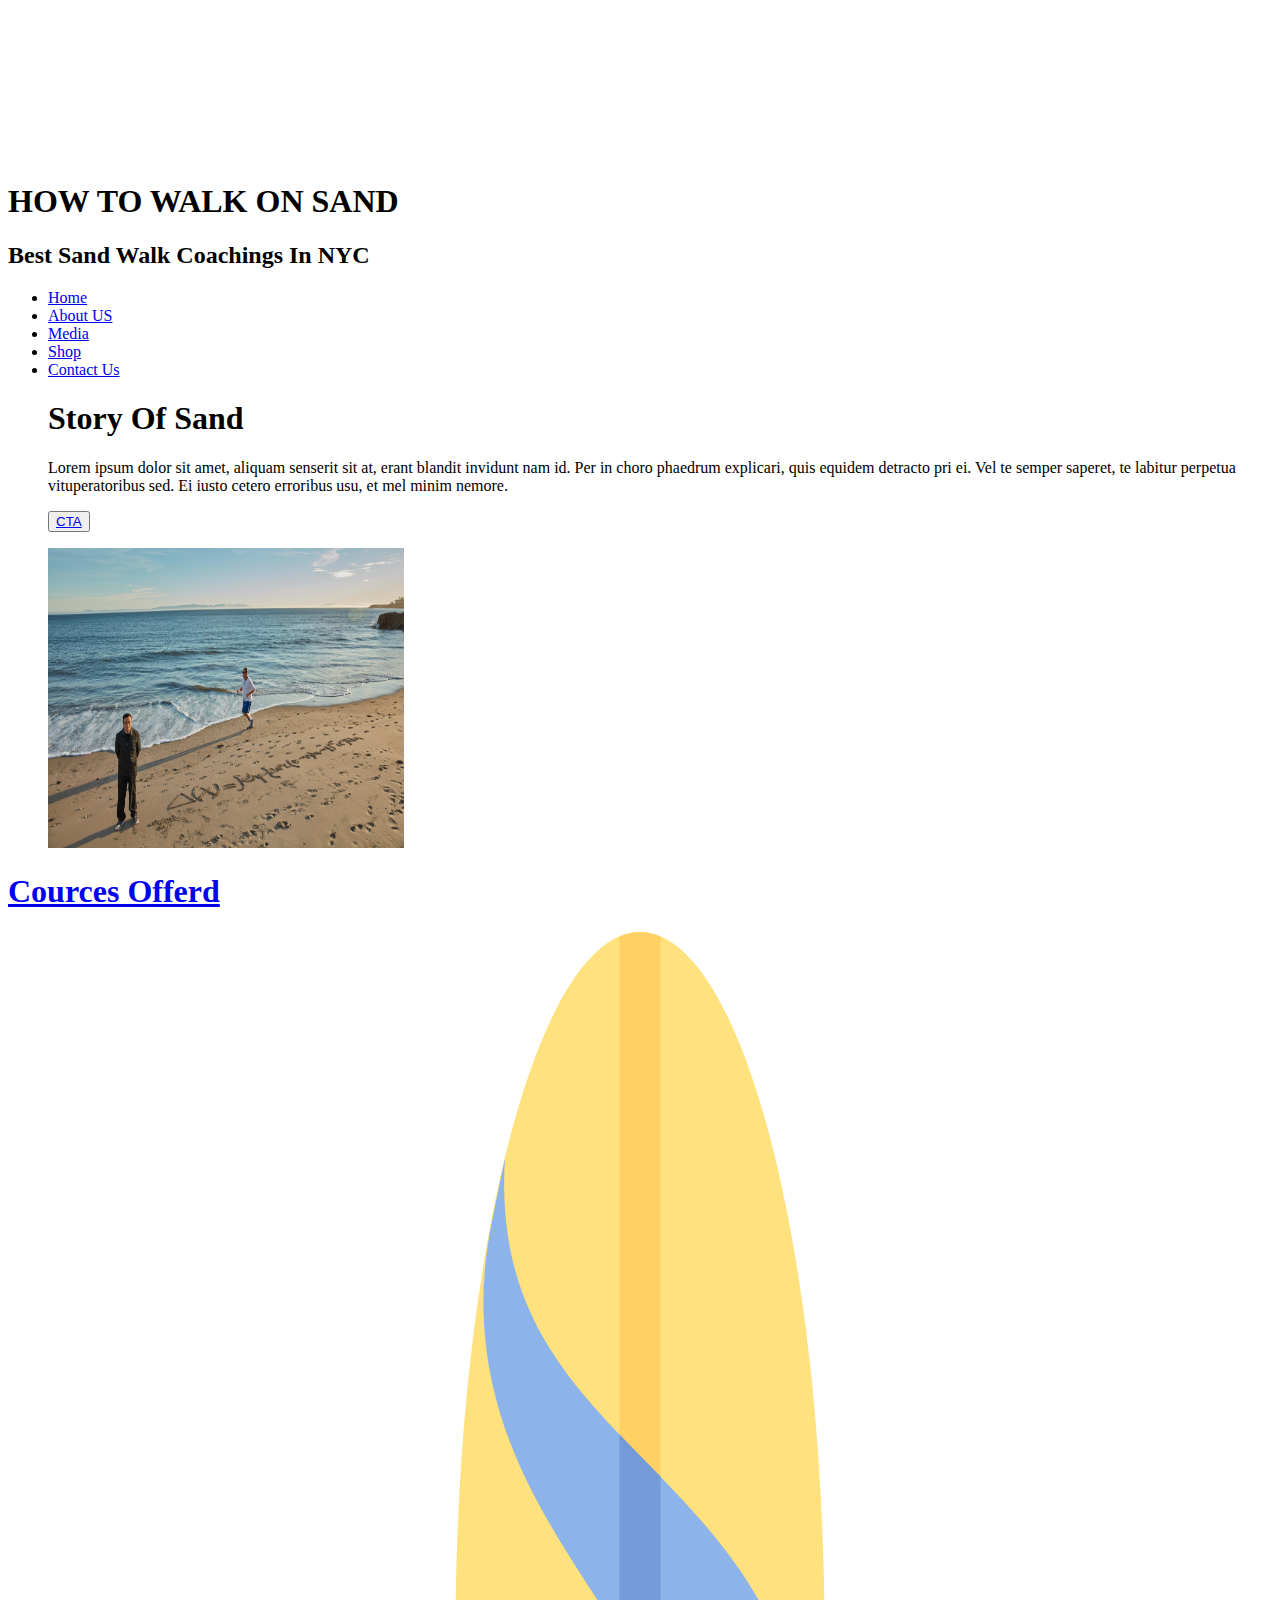
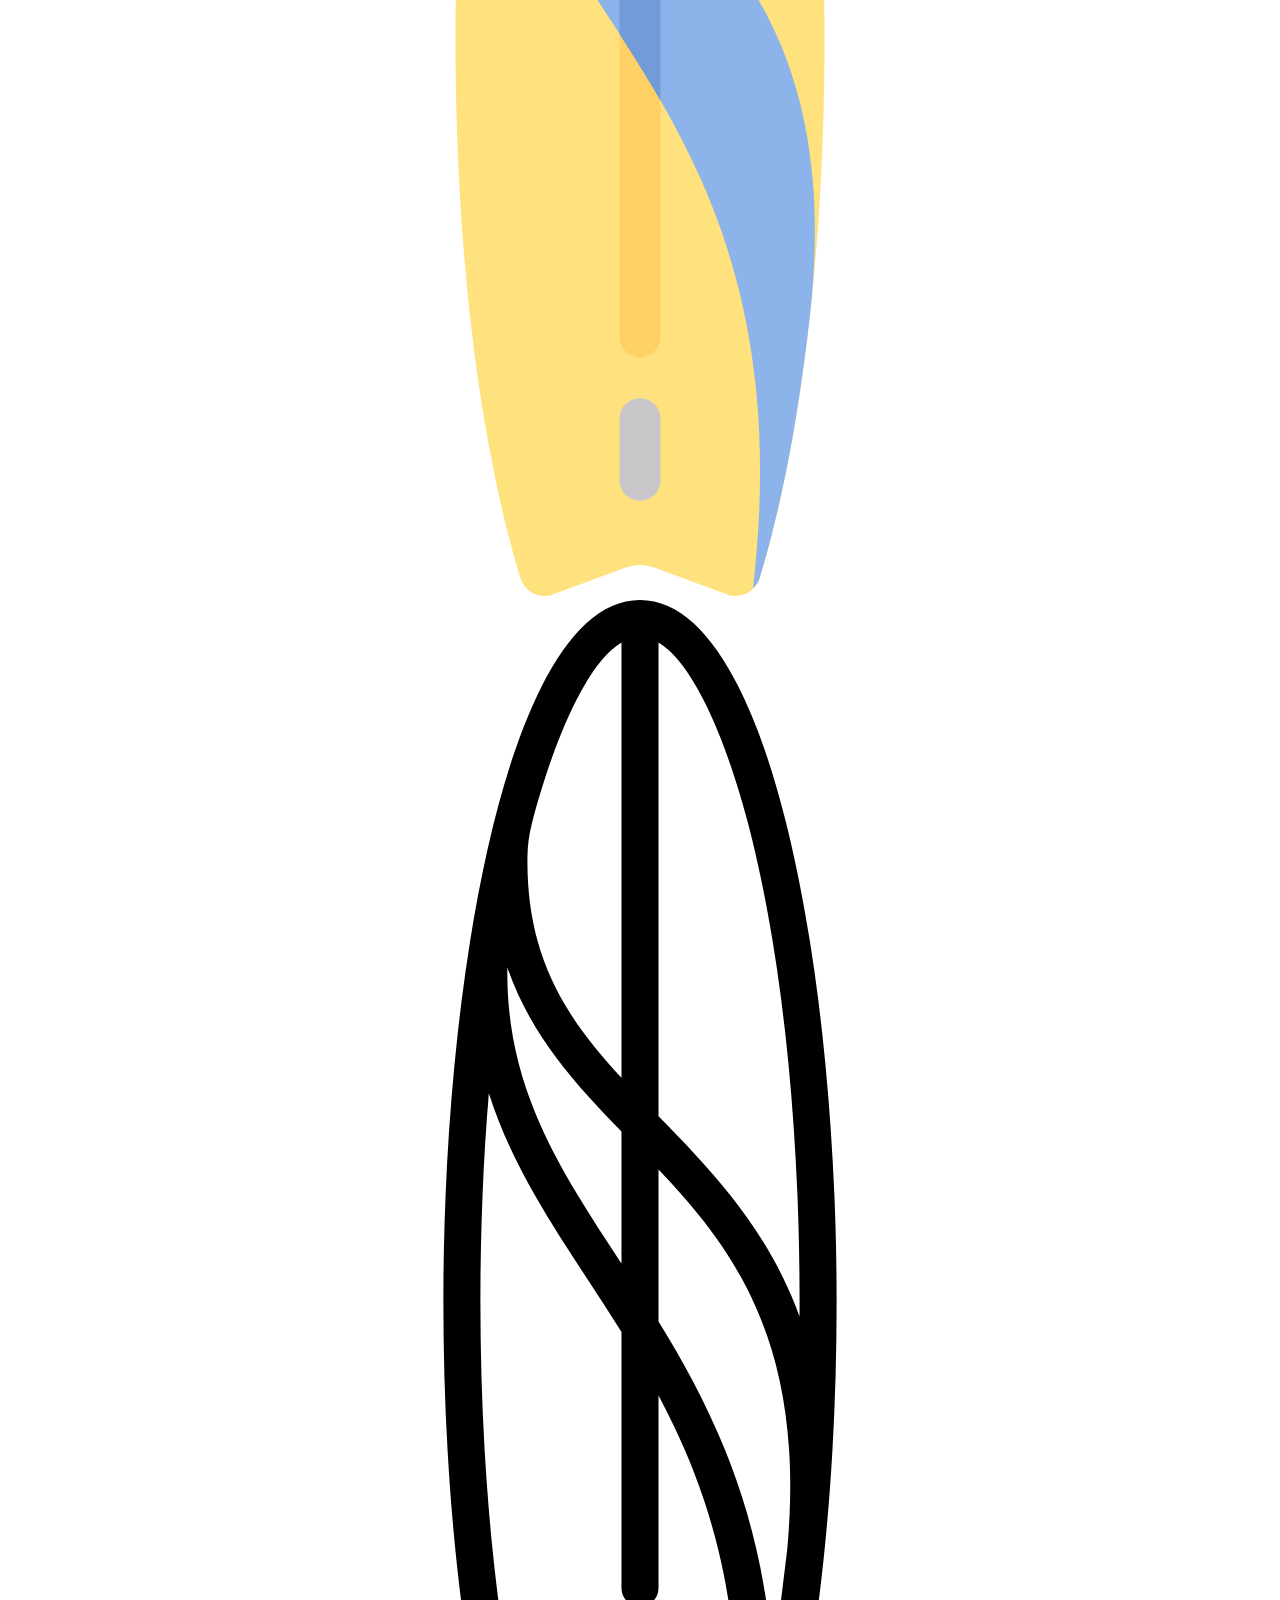
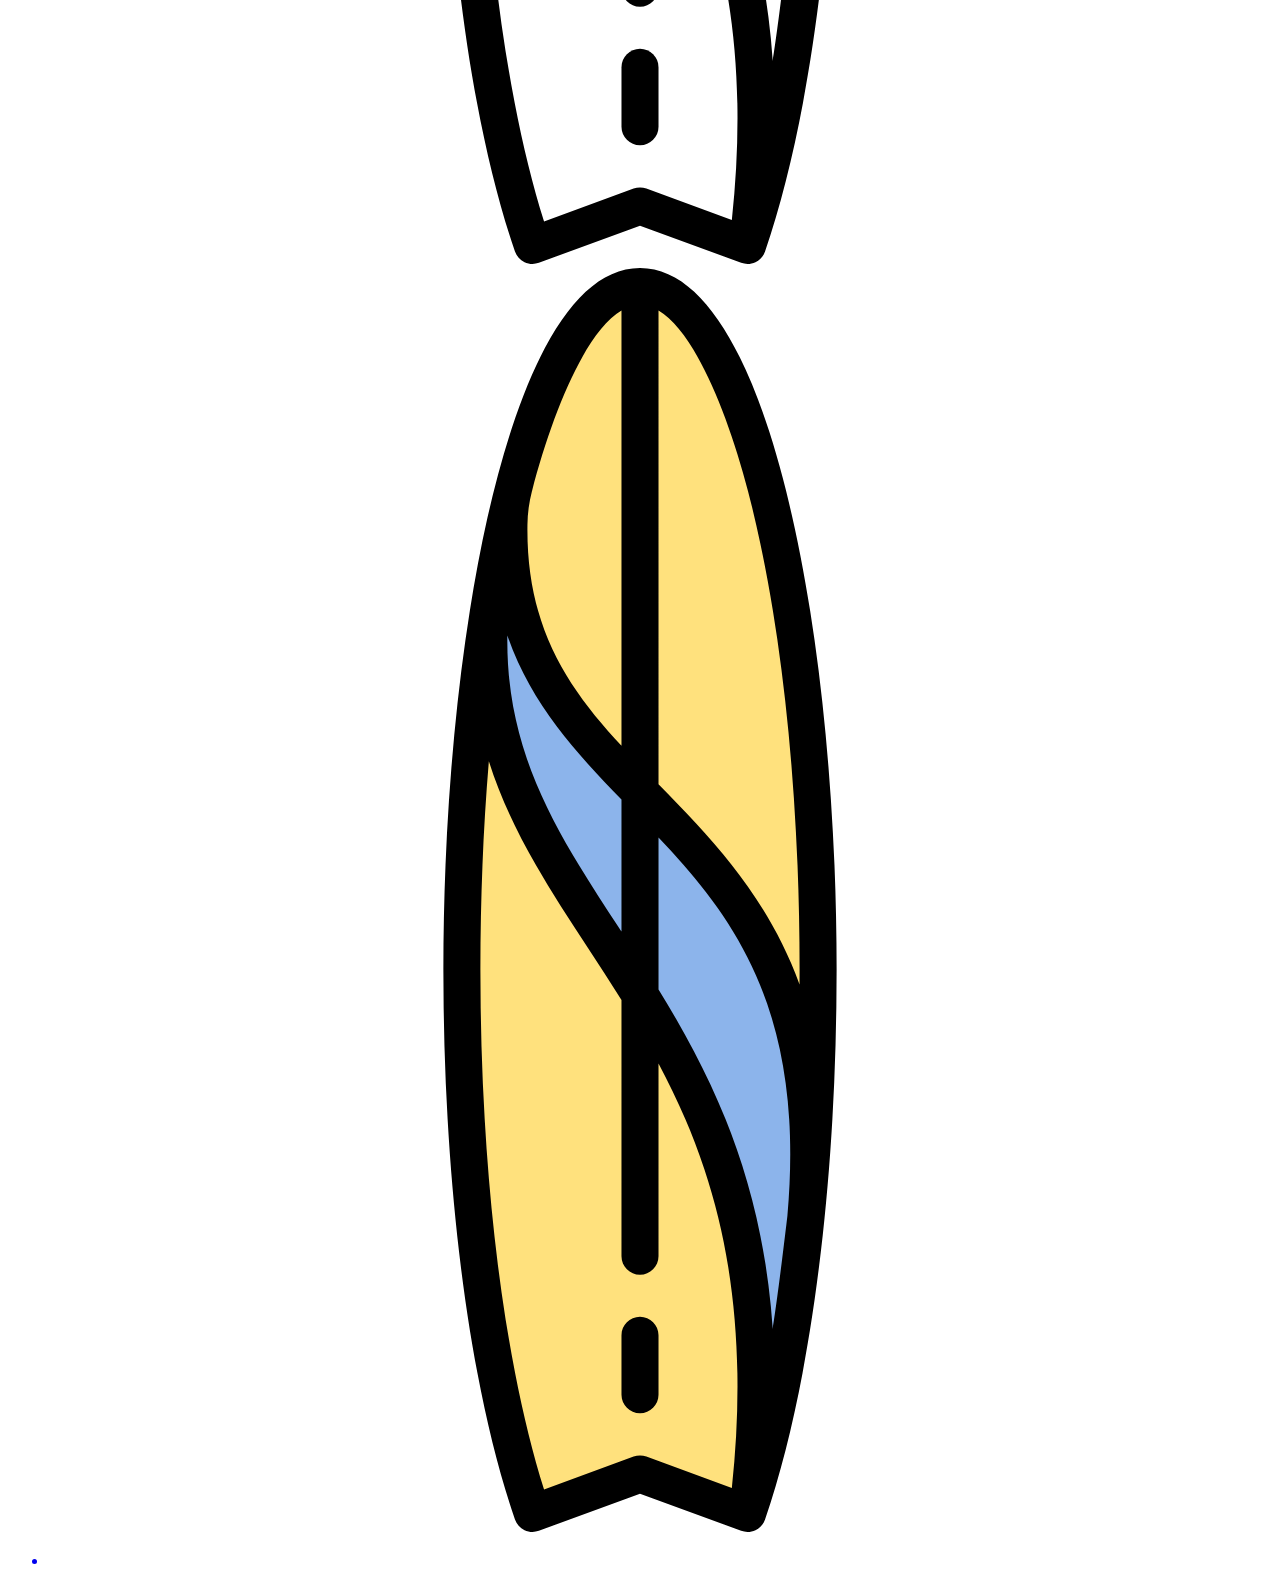
==== index.html @ 0bb6c518 "added svg, sections and divisions" ====
<!DOCTYPE html>
<html>
  <head>
    <title>Sand Walker</title>
    <meta charset="utf-8" />
  </head>
  <body>
    <video width= 100%  autoplay loop muted>
 <source src = "media/sand.mp4" type="video/mp4">
 </video>
    <!-- Wrapper -->
    <div>
      <!-- Header -->
      <header>
        <h1> HOW TO WALK ON SAND</h1>
        <h2> Best Sand Walk Coachings In NYC </h2>
      </header>

      <!-- Nav -->
      <nav id="nav">
        <ul>
          <li><a href="index.html"> Home</a> </li>
          <li><a href="about.html"> About US</a> </li>
          <li><a href="media.html"> Media</a></li>
          <li><a href="shop.html"> Shop </a></li>
          <li><a href="contact.html">Contact Us</a></li>
        </ul>
      </nav>

      <!-- Main -->
      <div>
        <!-- Introduction -->
        <section>
          <dir>
            <h1>Story Of Sand</h1>
            <p>
            Lorem ipsum dolor sit amet, aliquam senserit sit at, erant blandit invidunt nam id. Per in choro phaedrum explicari, quis equidem detracto pri ei. Vel te semper saperet, te labitur perpetua vituperatoribus sed. Ei iusto cetero erroribus usu, et mel minim nemore.
            </p>
            <button>
              <a href="https://google.com">
              CTA
            </button>
          </dir>
          <figure>
            <img width= 356 height = 300 src="images/beach-walk.jpg">
          </figure>
        </section>

        <!-- First Section -->
        <section>
          <h1>Cources Offerd</h1>
          <div>
            <svg xmlns="http://www.w3.org/2000/svg" xmlns:xlink="http://www.w3.org/1999/xlink" version="1.1" id="Capa_1" x="0px" y="0px" viewBox="0 0 512 512" style="enable-background:new 0 0 512 512;" xml:space="preserve">
<path style="fill:#FFE17D;" d="M291.358,511.379c5.428,1.998,11.363-0.999,13.058-6.529  c16.112-52.558,26.339-130.836,26.339-218.291C330.755,128.297,297.286,0,256,0s-74.755,128.297-74.755,286.559  c0,87.455,10.226,165.733,26.339,218.291c1.695,5.53,7.63,8.527,13.058,6.529l29.619-10.903c3.704-1.363,7.773-1.363,11.477,0  L291.358,511.379z"/>
<path style="fill:#C9C6CA;" d="M256,473.446c-4.591,0-8.306-3.715-8.306-8.306v-24.918c0-4.591,3.715-8.306,8.306-8.306  c4.591,0,8.306,3.715,8.306,8.306v24.918C264.306,469.731,260.591,473.446,256,473.446z"/>
<path style="fill:#FFD164;" d="M264.306,406.997V1.802C261.578,0.645,258.809,0,256,0c-2.809,0-5.578,0.645-8.306,1.802v405.195  c0,4.591,3.715,8.306,8.306,8.306C260.591,415.303,264.306,411.588,264.306,406.997z"/>
<path style="fill:#8CB4EB;" d="M325.608,390.744C341.701,208.789,193.004,224.427,201.31,91.529l-4.895,23.785  c-2.585,12.561-4.174,25.361-3.821,38.18c3.27,118.917,132.673,151.565,109.17,355.506c1.157-1.141,2.139-2.477,2.652-4.15  c9.336-30.455,16.677-69.582,21.216-114.089L325.608,390.744z"/>
<path style="fill:#739BD7;" d="M264.306,220.607c-5.593-5.768-11.187-11.409-16.612-17.085v80.801  c5.605,8.673,11.207,17.602,16.612,26.982V220.607z"/>
</svg>
<svg xmlns="http://www.w3.org/2000/svg" xmlns:xlink="http://www.w3.org/1999/xlink" version="1.1" id="Capa_1" x="0px" y="0px" viewBox="0 0 512 512" style="enable-background:new 0 0 512 512;" xml:space="preserve">
    <path d="M256,0c-51.731,0-79.645,146.353-79.645,284.057c0,88.057,10.57,169.294,28.999,222.882    c0.656,1.908,2.053,3.47,3.875,4.336c1.822,0.865,3.917,0.959,5.809,0.264L256,496.46l40.963,15.079    c0.838,0.308,1.715,0.461,2.591,0.461c1.102,0,2.202-0.243,3.218-0.725c1.822-0.866,3.219-2.428,3.875-4.336    c18.429-53.588,28.999-134.826,28.999-222.882C335.645,146.353,307.731,0,256,0z M210.411,103.912    c0.066-4.539,0.67-9.064,1.815-13.457c0.005-0.02,0.011-0.04,0.016-0.061c8.153-31.253,21.438-64.34,36.257-73.138v176.273    C226.594,169.869,209.812,145.363,210.411,103.912z M202.276,148.834c9.559,27.72,27.79,47.508,46.224,66.408v53.56    c-0.339-0.518-0.678-1.036-1.016-1.552C223.012,229.866,201.557,197.068,202.276,148.834z M293.203,494.17l-34.613-12.741    c-0.836-0.307-1.713-0.461-2.59-0.461s-1.754,0.154-2.591,0.462l-36.269,13.35c-16.426-52.05-25.785-128.197-25.785-210.724    c0-29.054,1.171-57.399,3.42-84.255c8.801,27.734,24.217,51.313,40.158,75.664c4.522,6.908,9.082,13.882,13.566,21.043V400.29    c0,4.142,3.358,7.5,7.5,7.5c4.142,0,7.5-3.358,7.5-7.5v-78.088c6.985,13.095,13.365,27.159,18.574,42.821    C294.76,403.168,298.41,445.506,293.203,494.17z M315.708,383.943c0,0-3.6,31.652-5.936,45.872    c-4.112-60.548-24.349-102.044-46.272-137.597v-61.532C294.69,263.544,322.963,301.91,315.708,383.943z M263.5,209.127V17.256    c14.819,8.798,28.104,41.885,36.257,73.139c13.47,51.634,20.888,120.412,20.888,193.662c0,2.055-0.01,4.103-0.022,6.15    C307.443,254.181,284.682,230.758,263.5,209.127z"/>
    <path d="M256,424.855c-4.142,0-7.5,3.358-7.5,7.5v24.048c0,4.142,3.358,7.5,7.5,7.5c4.142,0,7.5-3.358,7.5-7.5v-24.048    C263.5,428.213,260.142,424.855,256,424.855z"/>
  

</svg>
<svg xmlns="http://www.w3.org/2000/svg" xmlns:xlink="http://www.w3.org/1999/xlink" version="1.1" id="Capa_1" x="0px" y="0px" viewBox="0 0 512 512" style="enable-background:new 0 0 512 512;" xml:space="preserve">
<path style="fill:#FFE17D;" d="M290.122,501.029c5.239,1.928,10.966-0.964,12.602-6.301c15.55-50.724,25.419-126.269,25.419-210.671  C328.144,131.318,295.844,7.5,255.999,7.5s-72.145,123.818-72.145,276.556c0,84.402,9.869,159.947,25.419,210.671  c1.636,5.337,7.364,8.229,12.602,6.301l28.585-10.522c3.575-1.316,7.502-1.316,11.076,0L290.122,501.029z"/>
<path style="fill:#8CB4EB;" d="M323.177,384.604c15.531-175.603-127.975-160.511-119.959-288.77l-4.724,22.954  c-2.495,12.123-4.028,24.475-3.688,36.848c3.156,114.766,128.042,146.274,105.359,343.096c1.117-1.101,2.064-2.391,2.559-4.005  c9.01-29.392,16.094-67.153,20.475-110.106L323.177,384.604z"/>
<path d="M255.999,0c-51.731,0-79.645,146.353-79.645,284.057c0,88.057,10.57,169.294,28.999,222.882  c0.656,1.908,2.053,3.47,3.875,4.336c1.822,0.865,3.917,0.959,5.809,0.264l40.962-15.079l40.963,15.079  c0.838,0.308,1.715,0.461,2.591,0.461c1.102,0,2.202-0.243,3.218-0.725c1.822-0.866,3.219-2.428,3.875-4.336  c18.429-53.588,28.999-134.826,28.999-222.882C335.644,146.353,307.73,0,255.999,0z M299.756,90.395  c13.47,51.634,20.888,120.412,20.888,193.662c0,2.055-0.01,4.103-0.022,6.15c-13.18-36.026-35.941-59.449-57.123-81.08V17.256  C278.318,26.054,291.604,59.141,299.756,90.395z M202.275,148.834c9.559,27.72,27.79,47.508,46.224,66.408v53.56  c-0.339-0.518-0.678-1.036-1.016-1.552C223.011,229.866,201.557,197.068,202.275,148.834z M263.5,230.686  c31.19,32.858,59.463,71.224,52.208,153.257c0,0-3.6,31.652-5.936,45.872c-4.112-60.548-24.349-102.044-46.272-137.597V230.686z   M248.499,17.256v176.273c-21.906-23.66-38.688-48.166-38.088-89.617c0.066-4.539,0.67-9.064,1.815-13.457  c0.005-0.02,0.011-0.04,0.016-0.061C220.395,59.141,233.68,26.054,248.499,17.256z M255.999,480.968  c-0.877,0-1.754,0.154-2.591,0.462l-36.269,13.35c-16.426-52.05-25.785-128.197-25.785-210.724c0-29.054,1.171-57.399,3.42-84.255  c8.801,27.734,24.217,51.313,40.158,75.664c4.522,6.908,9.082,13.882,13.566,21.043V400.29c0,4.142,3.358,7.5,7.5,7.5  c4.142,0,7.5-3.358,7.5-7.5v-78.088c6.985,13.095,13.365,27.159,18.574,42.821c12.688,38.145,16.337,80.483,11.13,129.147  l-34.613-12.741C257.753,481.122,256.877,480.968,255.999,480.968z"/>
<path d="M255.999,424.855c-4.142,0-7.5,3.358-7.5,7.5v24.048c0,4.142,3.358,7.5,7.5,7.5c4.142,0,7.5-3.358,7.5-7.5v-24.048  C263.5,428.213,260.141,424.855,255.999,424.855z"/>
</svg>
          </div>
        </section>
          <footer>
            <ul>
              <li></li>
            </ul>
          </footer>
        </section>

        <!-- Second Section -->
        <section></section>

        <!-- Third Section -->
        <section></section>
      </div>

      <!-- Footer -->
      <footer></footer>
    </div>

    <!-- Scripts -->
  </body>
</html>
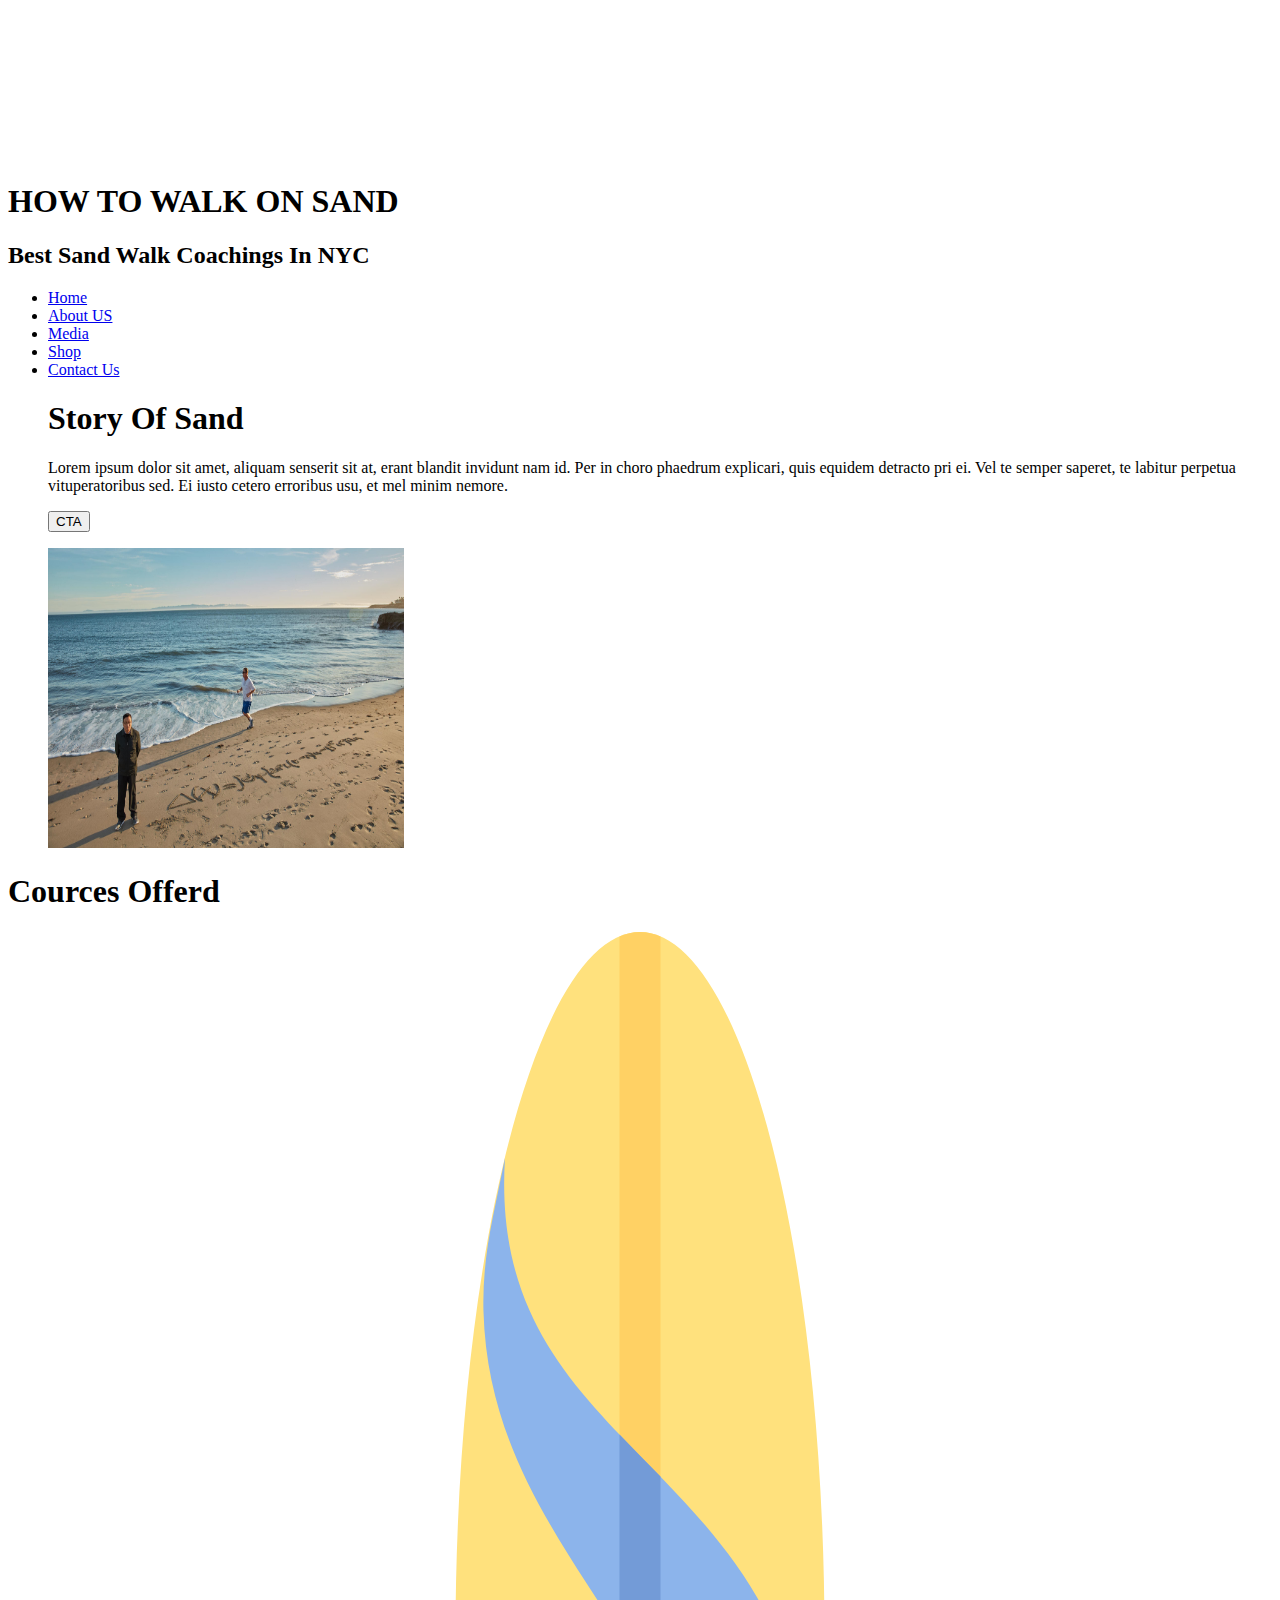
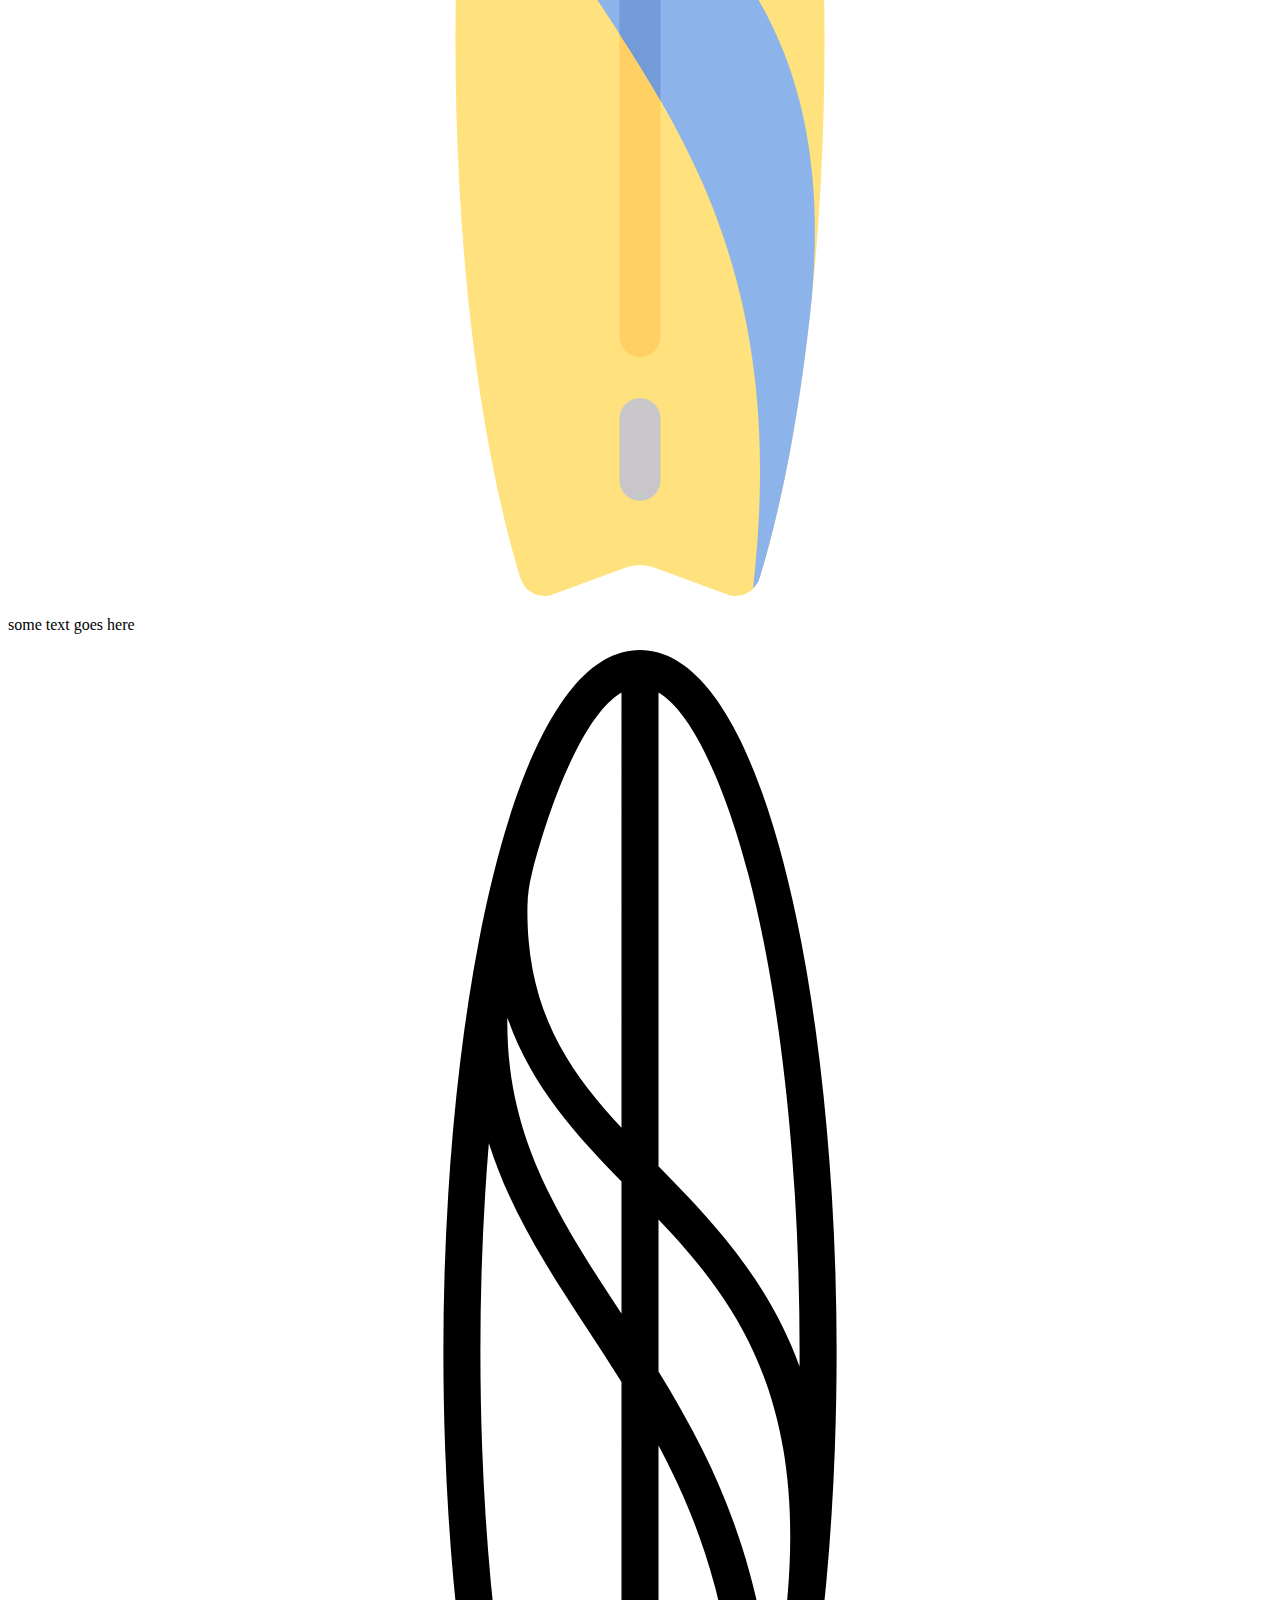
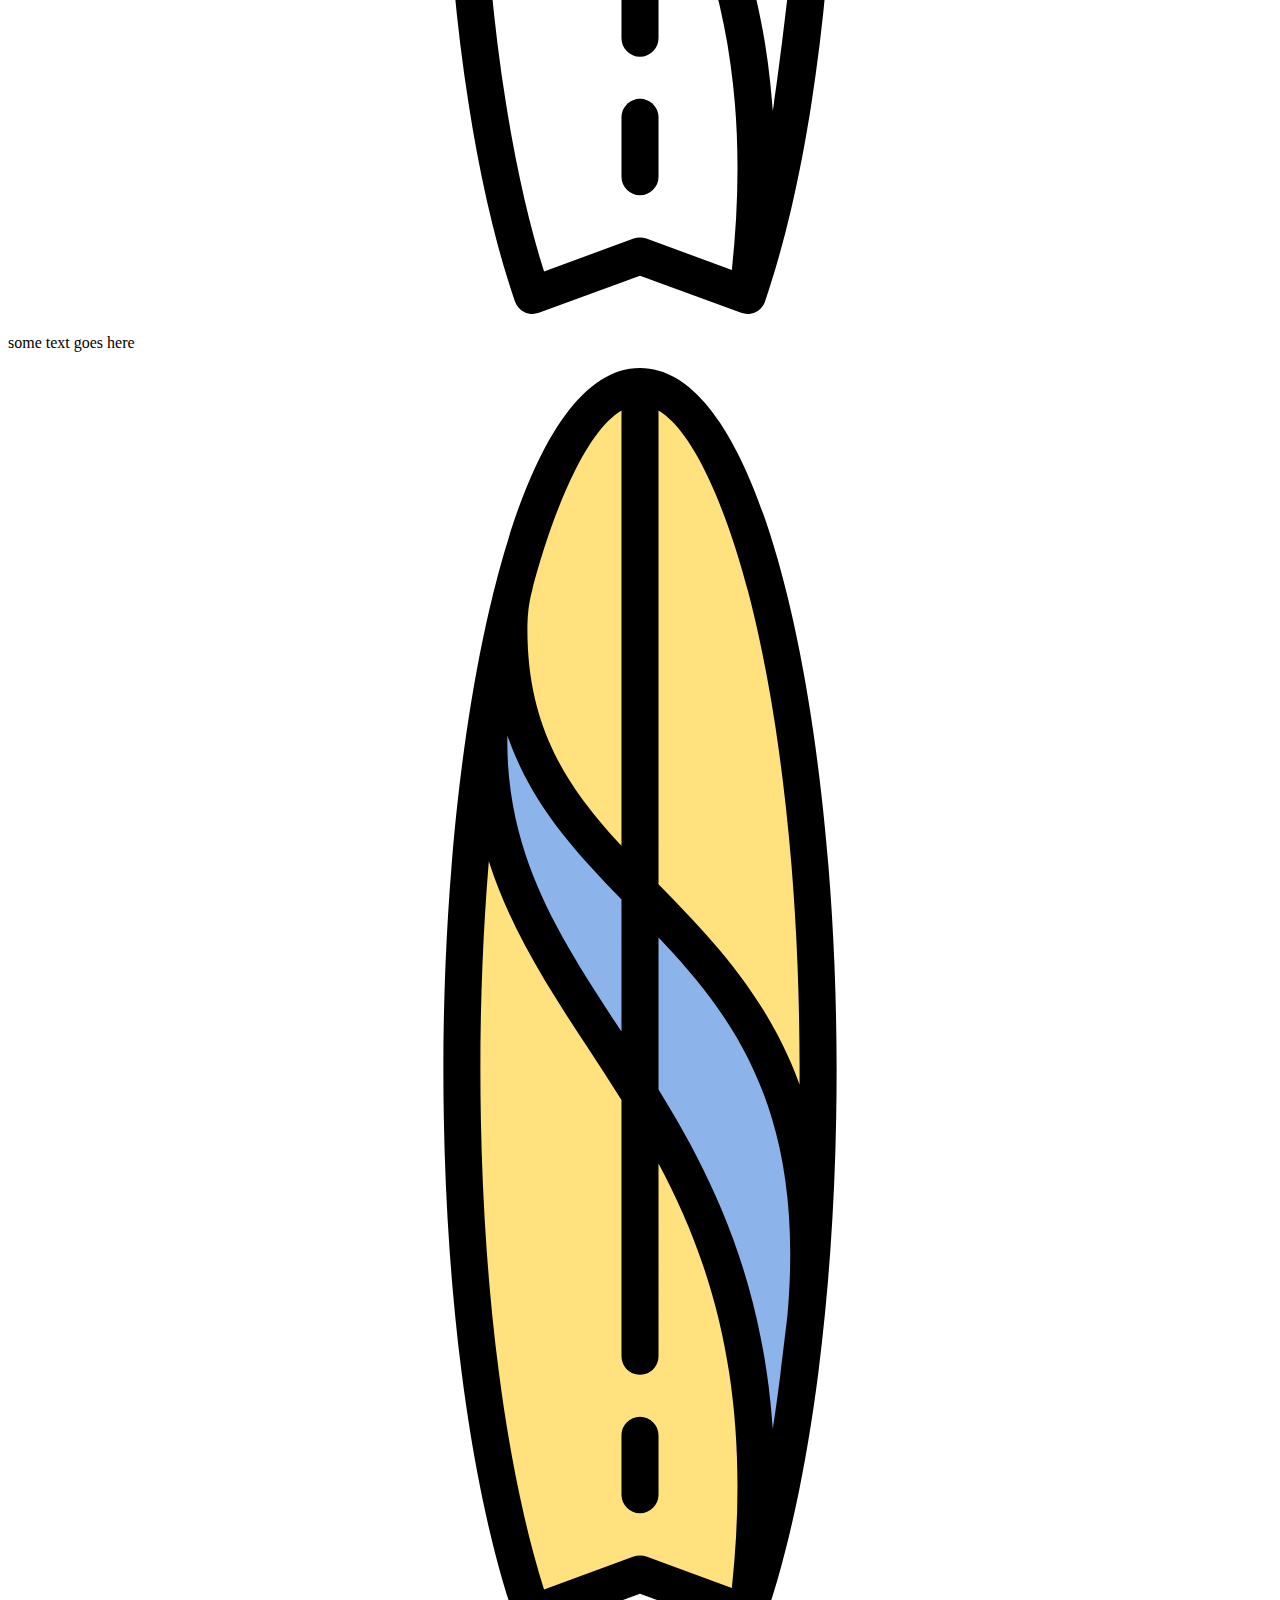
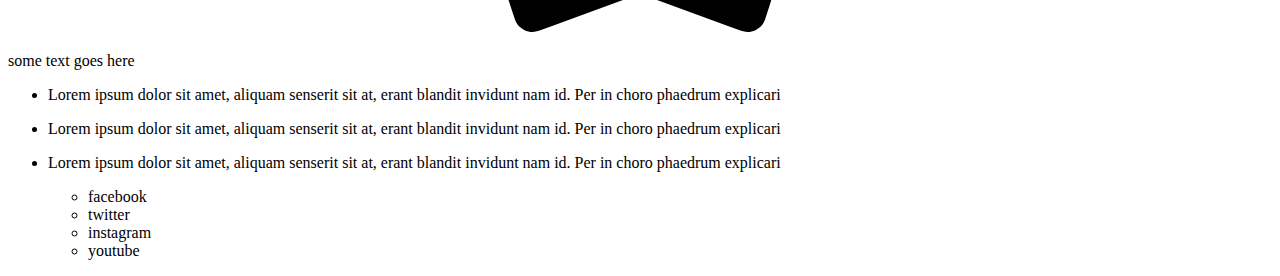
==== commit 35b1ba2a: "updated svg and footer" ====
--- a/index.html
+++ b/index.html
@@ -15,7 +15,6 @@
         <h1> HOW TO WALK ON SAND</h1>
         <h2> Best Sand Walk Coachings In NYC </h2>
       </header>
-
       <!-- Nav -->
       <nav id="nav">
         <ul>
@@ -26,7 +25,6 @@
           <li><a href="contact.html">Contact Us</a></li>
         </ul>
       </nav>
-
       <!-- Main -->
       <div>
         <!-- Introduction -->
@@ -37,7 +35,7 @@
             Lorem ipsum dolor sit amet, aliquam senserit sit at, erant blandit invidunt nam id. Per in choro phaedrum explicari, quis equidem detracto pri ei. Vel te semper saperet, te labitur perpetua vituperatoribus sed. Ei iusto cetero erroribus usu, et mel minim nemore.
             </p>
             <button>
-              <a href="https://google.com">
+              <a href="https://superhombre007.github.io/ccny-html-file"></a>
               CTA
             </button>
           </dir>
@@ -45,7 +43,6 @@
             <img width= 356 height = 300 src="images/beach-walk.jpg">
           </figure>
         </section>
-
         <!-- First Section -->
         <section>
           <h1>Cources Offerd</h1>
@@ -57,38 +54,104 @@
 <path style="fill:#8CB4EB;" d="M325.608,390.744C341.701,208.789,193.004,224.427,201.31,91.529l-4.895,23.785  c-2.585,12.561-4.174,25.361-3.821,38.18c3.27,118.917,132.673,151.565,109.17,355.506c1.157-1.141,2.139-2.477,2.652-4.15  c9.336-30.455,16.677-69.582,21.216-114.089L325.608,390.744z"/>
 <path style="fill:#739BD7;" d="M264.306,220.607c-5.593-5.768-11.187-11.409-16.612-17.085v80.801  c5.605,8.673,11.207,17.602,16.612,26.982V220.607z"/>
 </svg>
+<p>
+    some text goes here 
+  </p>
 <svg xmlns="http://www.w3.org/2000/svg" xmlns:xlink="http://www.w3.org/1999/xlink" version="1.1" id="Capa_1" x="0px" y="0px" viewBox="0 0 512 512" style="enable-background:new 0 0 512 512;" xml:space="preserve">
     <path d="M256,0c-51.731,0-79.645,146.353-79.645,284.057c0,88.057,10.57,169.294,28.999,222.882    c0.656,1.908,2.053,3.47,3.875,4.336c1.822,0.865,3.917,0.959,5.809,0.264L256,496.46l40.963,15.079    c0.838,0.308,1.715,0.461,2.591,0.461c1.102,0,2.202-0.243,3.218-0.725c1.822-0.866,3.219-2.428,3.875-4.336    c18.429-53.588,28.999-134.826,28.999-222.882C335.645,146.353,307.731,0,256,0z M210.411,103.912    c0.066-4.539,0.67-9.064,1.815-13.457c0.005-0.02,0.011-0.04,0.016-0.061c8.153-31.253,21.438-64.34,36.257-73.138v176.273    C226.594,169.869,209.812,145.363,210.411,103.912z M202.276,148.834c9.559,27.72,27.79,47.508,46.224,66.408v53.56    c-0.339-0.518-0.678-1.036-1.016-1.552C223.012,229.866,201.557,197.068,202.276,148.834z M293.203,494.17l-34.613-12.741    c-0.836-0.307-1.713-0.461-2.59-0.461s-1.754,0.154-2.591,0.462l-36.269,13.35c-16.426-52.05-25.785-128.197-25.785-210.724    c0-29.054,1.171-57.399,3.42-84.255c8.801,27.734,24.217,51.313,40.158,75.664c4.522,6.908,9.082,13.882,13.566,21.043V400.29    c0,4.142,3.358,7.5,7.5,7.5c4.142,0,7.5-3.358,7.5-7.5v-78.088c6.985,13.095,13.365,27.159,18.574,42.821    C294.76,403.168,298.41,445.506,293.203,494.17z M315.708,383.943c0,0-3.6,31.652-5.936,45.872    c-4.112-60.548-24.349-102.044-46.272-137.597v-61.532C294.69,263.544,322.963,301.91,315.708,383.943z M263.5,209.127V17.256    c14.819,8.798,28.104,41.885,36.257,73.139c13.47,51.634,20.888,120.412,20.888,193.662c0,2.055-0.01,4.103-0.022,6.15    C307.443,254.181,284.682,230.758,263.5,209.127z"/>
     <path d="M256,424.855c-4.142,0-7.5,3.358-7.5,7.5v24.048c0,4.142,3.358,7.5,7.5,7.5c4.142,0,7.5-3.358,7.5-7.5v-24.048    C263.5,428.213,260.142,424.855,256,424.855z"/>
-  
-
-</svg>
+  </svg>
+  <p>
+    some text goes here 
+  </p>
 <svg xmlns="http://www.w3.org/2000/svg" xmlns:xlink="http://www.w3.org/1999/xlink" version="1.1" id="Capa_1" x="0px" y="0px" viewBox="0 0 512 512" style="enable-background:new 0 0 512 512;" xml:space="preserve">
 <path style="fill:#FFE17D;" d="M290.122,501.029c5.239,1.928,10.966-0.964,12.602-6.301c15.55-50.724,25.419-126.269,25.419-210.671  C328.144,131.318,295.844,7.5,255.999,7.5s-72.145,123.818-72.145,276.556c0,84.402,9.869,159.947,25.419,210.671  c1.636,5.337,7.364,8.229,12.602,6.301l28.585-10.522c3.575-1.316,7.502-1.316,11.076,0L290.122,501.029z"/>
 <path style="fill:#8CB4EB;" d="M323.177,384.604c15.531-175.603-127.975-160.511-119.959-288.77l-4.724,22.954  c-2.495,12.123-4.028,24.475-3.688,36.848c3.156,114.766,128.042,146.274,105.359,343.096c1.117-1.101,2.064-2.391,2.559-4.005  c9.01-29.392,16.094-67.153,20.475-110.106L323.177,384.604z"/>
 <path d="M255.999,0c-51.731,0-79.645,146.353-79.645,284.057c0,88.057,10.57,169.294,28.999,222.882  c0.656,1.908,2.053,3.47,3.875,4.336c1.822,0.865,3.917,0.959,5.809,0.264l40.962-15.079l40.963,15.079  c0.838,0.308,1.715,0.461,2.591,0.461c1.102,0,2.202-0.243,3.218-0.725c1.822-0.866,3.219-2.428,3.875-4.336  c18.429-53.588,28.999-134.826,28.999-222.882C335.644,146.353,307.73,0,255.999,0z M299.756,90.395  c13.47,51.634,20.888,120.412,20.888,193.662c0,2.055-0.01,4.103-0.022,6.15c-13.18-36.026-35.941-59.449-57.123-81.08V17.256  C278.318,26.054,291.604,59.141,299.756,90.395z M202.275,148.834c9.559,27.72,27.79,47.508,46.224,66.408v53.56  c-0.339-0.518-0.678-1.036-1.016-1.552C223.011,229.866,201.557,197.068,202.275,148.834z M263.5,230.686  c31.19,32.858,59.463,71.224,52.208,153.257c0,0-3.6,31.652-5.936,45.872c-4.112-60.548-24.349-102.044-46.272-137.597V230.686z   M248.499,17.256v176.273c-21.906-23.66-38.688-48.166-38.088-89.617c0.066-4.539,0.67-9.064,1.815-13.457  c0.005-0.02,0.011-0.04,0.016-0.061C220.395,59.141,233.68,26.054,248.499,17.256z M255.999,480.968  c-0.877,0-1.754,0.154-2.591,0.462l-36.269,13.35c-16.426-52.05-25.785-128.197-25.785-210.724c0-29.054,1.171-57.399,3.42-84.255  c8.801,27.734,24.217,51.313,40.158,75.664c4.522,6.908,9.082,13.882,13.566,21.043V400.29c0,4.142,3.358,7.5,7.5,7.5  c4.142,0,7.5-3.358,7.5-7.5v-78.088c6.985,13.095,13.365,27.159,18.574,42.821c12.688,38.145,16.337,80.483,11.13,129.147  l-34.613-12.741C257.753,481.122,256.877,480.968,255.999,480.968z"/>
 <path d="M255.999,424.855c-4.142,0-7.5,3.358-7.5,7.5v24.048c0,4.142,3.358,7.5,7.5,7.5c4.142,0,7.5-3.358,7.5-7.5v-24.048  C263.5,428.213,260.141,424.855,255.999,424.855z"/>
 </svg>
+<p>
+    some text goes here 
+  </p>
           </div>
+          <!-- second section -- >
+          <section>
+
+           <div>
+             <img src="https://via.placeholder.com/1265x300">
+           </div>
+          </section>
+          <section>
+            <article>
+              <p>Lorem ipsum dolor sit amet, aliquam senserit sit at, erant blandit invidunt nam id. Per in choro phaedrum explicari
+              </p>
+            </article>
+            <article>
+              <p>Lorem ipsum dolor sit amet, aliquam senserit sit at, erant blandit invidunt nam id. Per in choro phaedrum explicari
+              </p>
+            </article>
+            <button>
+              <a href="https://superhombre007.github.io/ccny-html-file/"></a>
+              CTA
+            </button>
+          </section>
+          <!-- Forth section -- >
+        <section>
+          <figure>
+             <a href="prices.html" title="to go to prices "><img src="https://via.placeholder.com/200x200"> 
+             </a>
+             <figcaption> figure 1</figcaption>
+          </figure>
+          <figure>
+             <a href="prices.html" title="to go to prices "><img src="https://via.placeholder.com/200x200"> 
+             </a>
+             <figcaption> figure 2</figcaption>
+          </figure>
+          <figure>
+             <a href="prices.html" title="to go to prices "><img src="https://via.placeholder.com/200x200"> 
+             </a>
+             <figcaption> figure 3</figcaption>
+          </figure>
+          <figure>
+             <a href="prices.html" title="to go to prices "><img src="https://via.placeholder.com/200x200"> 
+             </a>
+             <figcaption> figure 4</figcaption>
+          </figure>
+            <div>
+              <a href="https://superhombre007.github.io/ccny-html-file/"> read more</a>
+              CTA
+            </div>
+            <div>
+              <a href="https://superhombre007.github.io/ccny-html-file/"> read more </a>
+              CTA
+            </div>
         </section>
+        <!-- Footer -->
+        <section>
           <footer>
             <ul>
-              <li></li>
+              <li>
+                <p>Lorem ipsum dolor sit amet, aliquam senserit sit at, erant blandit invidunt nam id. Per in choro phaedrum explicari
+              </p>
+              </li>
+              <li>
+                <p>Lorem ipsum dolor sit amet, aliquam senserit sit at, erant blandit invidunt nam id. Per in choro phaedrum explicari
+              </p>
+              </li>
+              <li>
+                <p>Lorem ipsum dolor sit amet, aliquam senserit sit at, erant blandit invidunt nam id. Per in choro phaedrum explicari
+              </p>
+              <ul>
+                <li> facebook </li>
+                <li> twitter </li>
+                <li> instagram </li>
+                <li> youtube </li>
+              </ul>
+              </li>
             </ul>
           </footer>
         </section>
-
-        <!-- Second Section -->
-        <section></section>
-
-        <!-- Third Section -->
-        <section></section>
       </div>
-
-      <!-- Footer -->
-      <footer></footer>
     </div>
-
-    <!-- Scripts -->
   </body>
 </html>
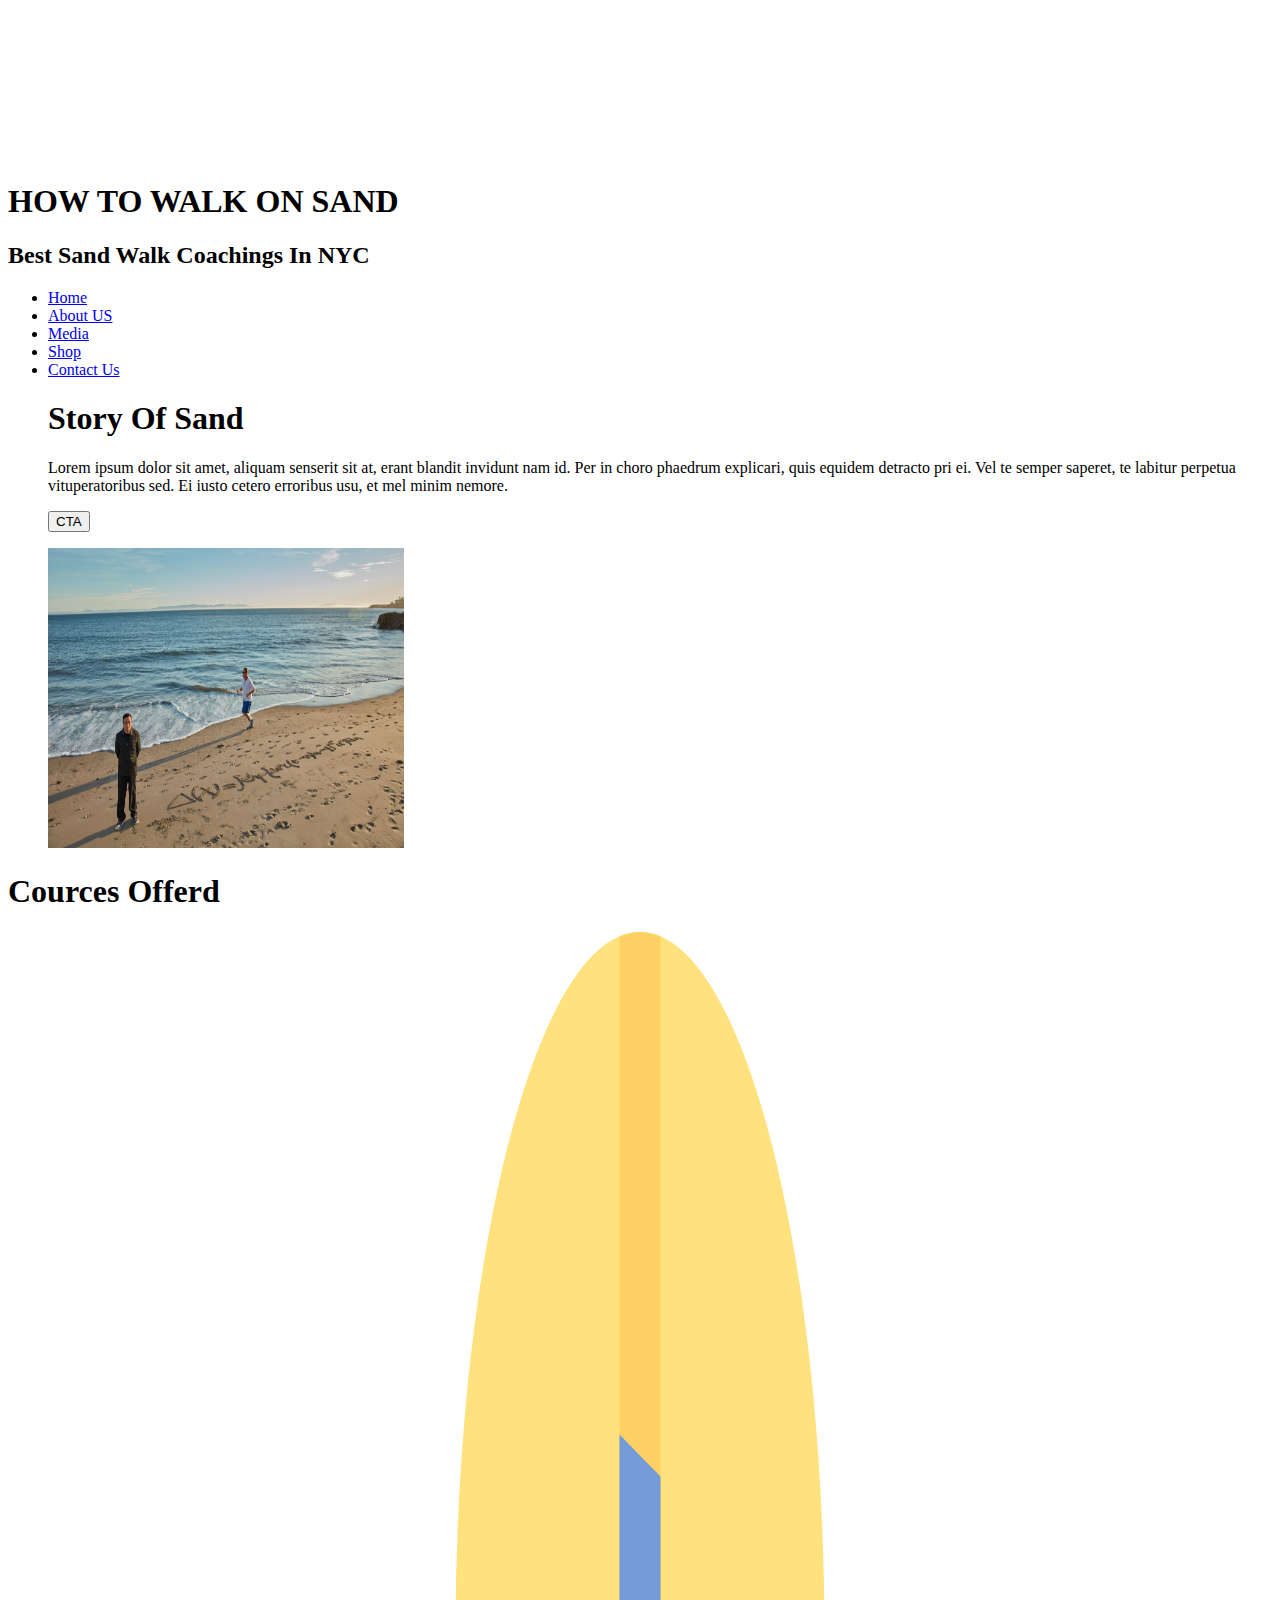
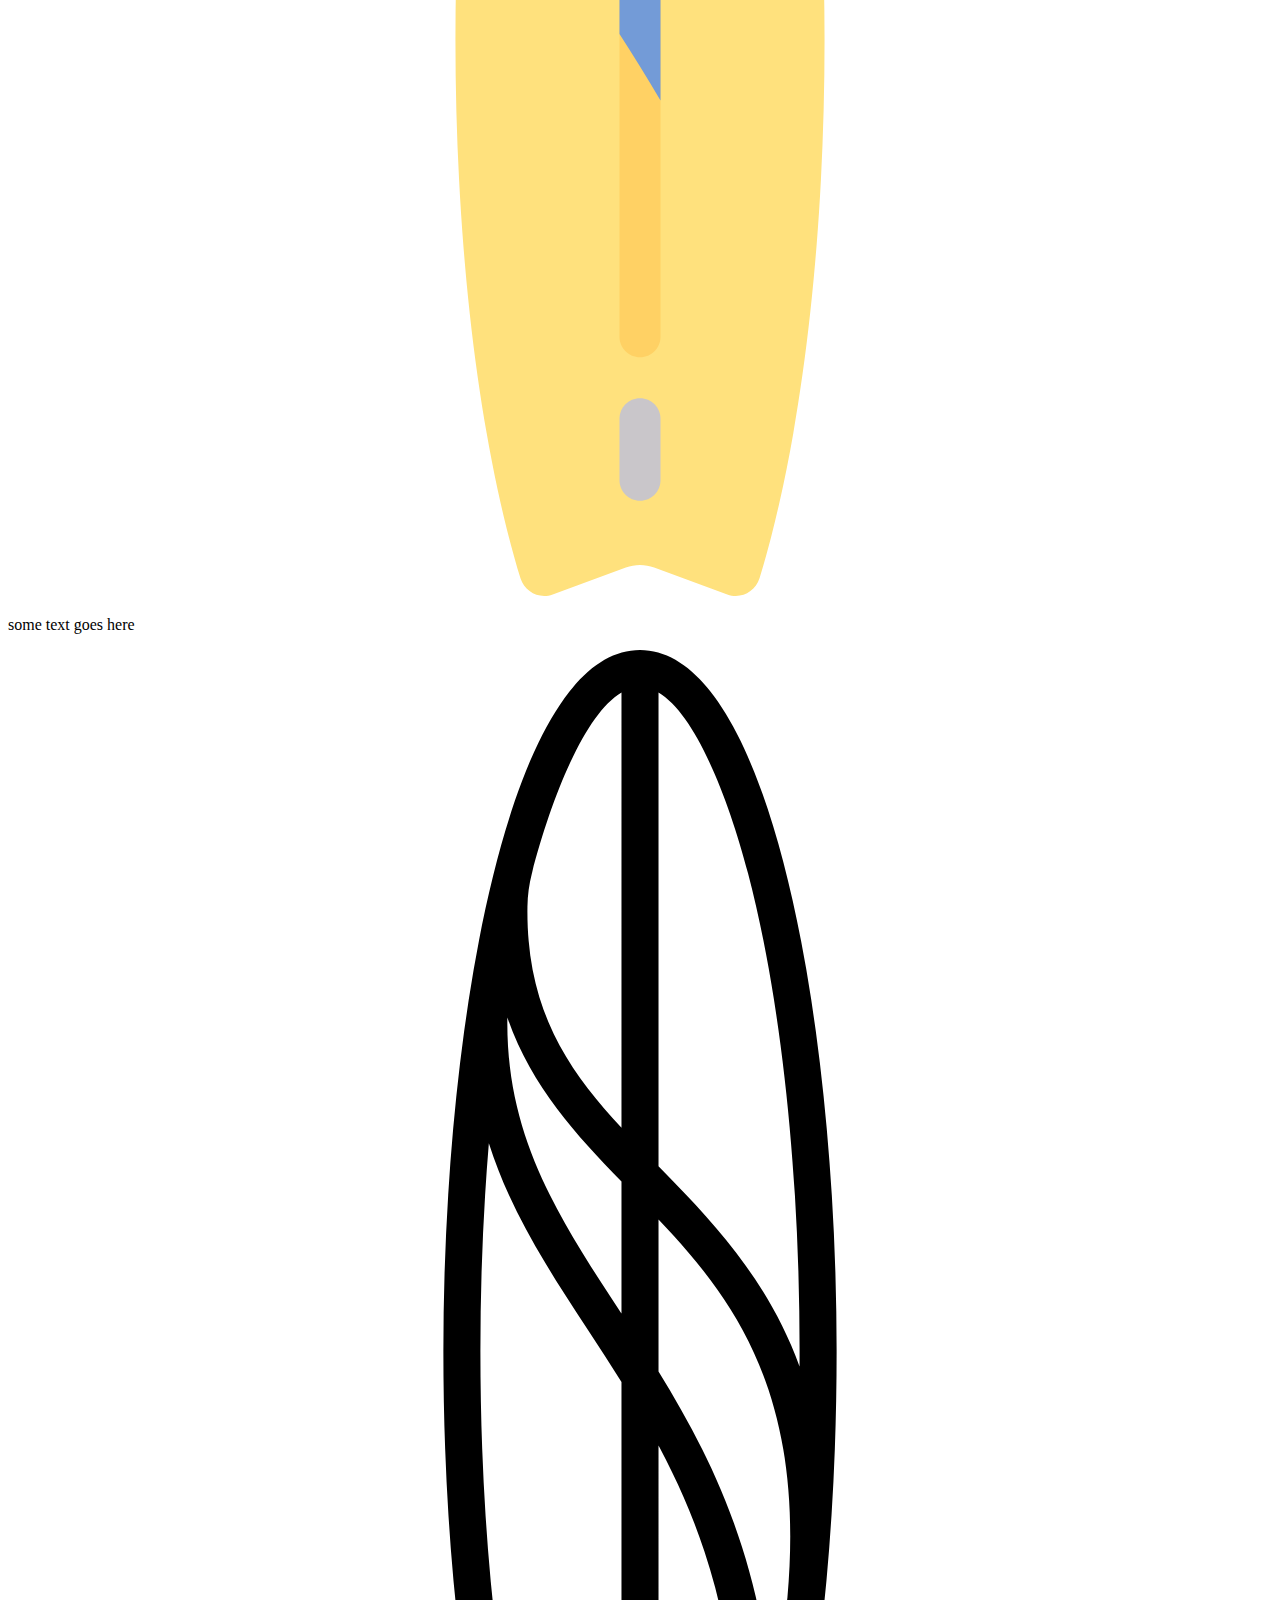
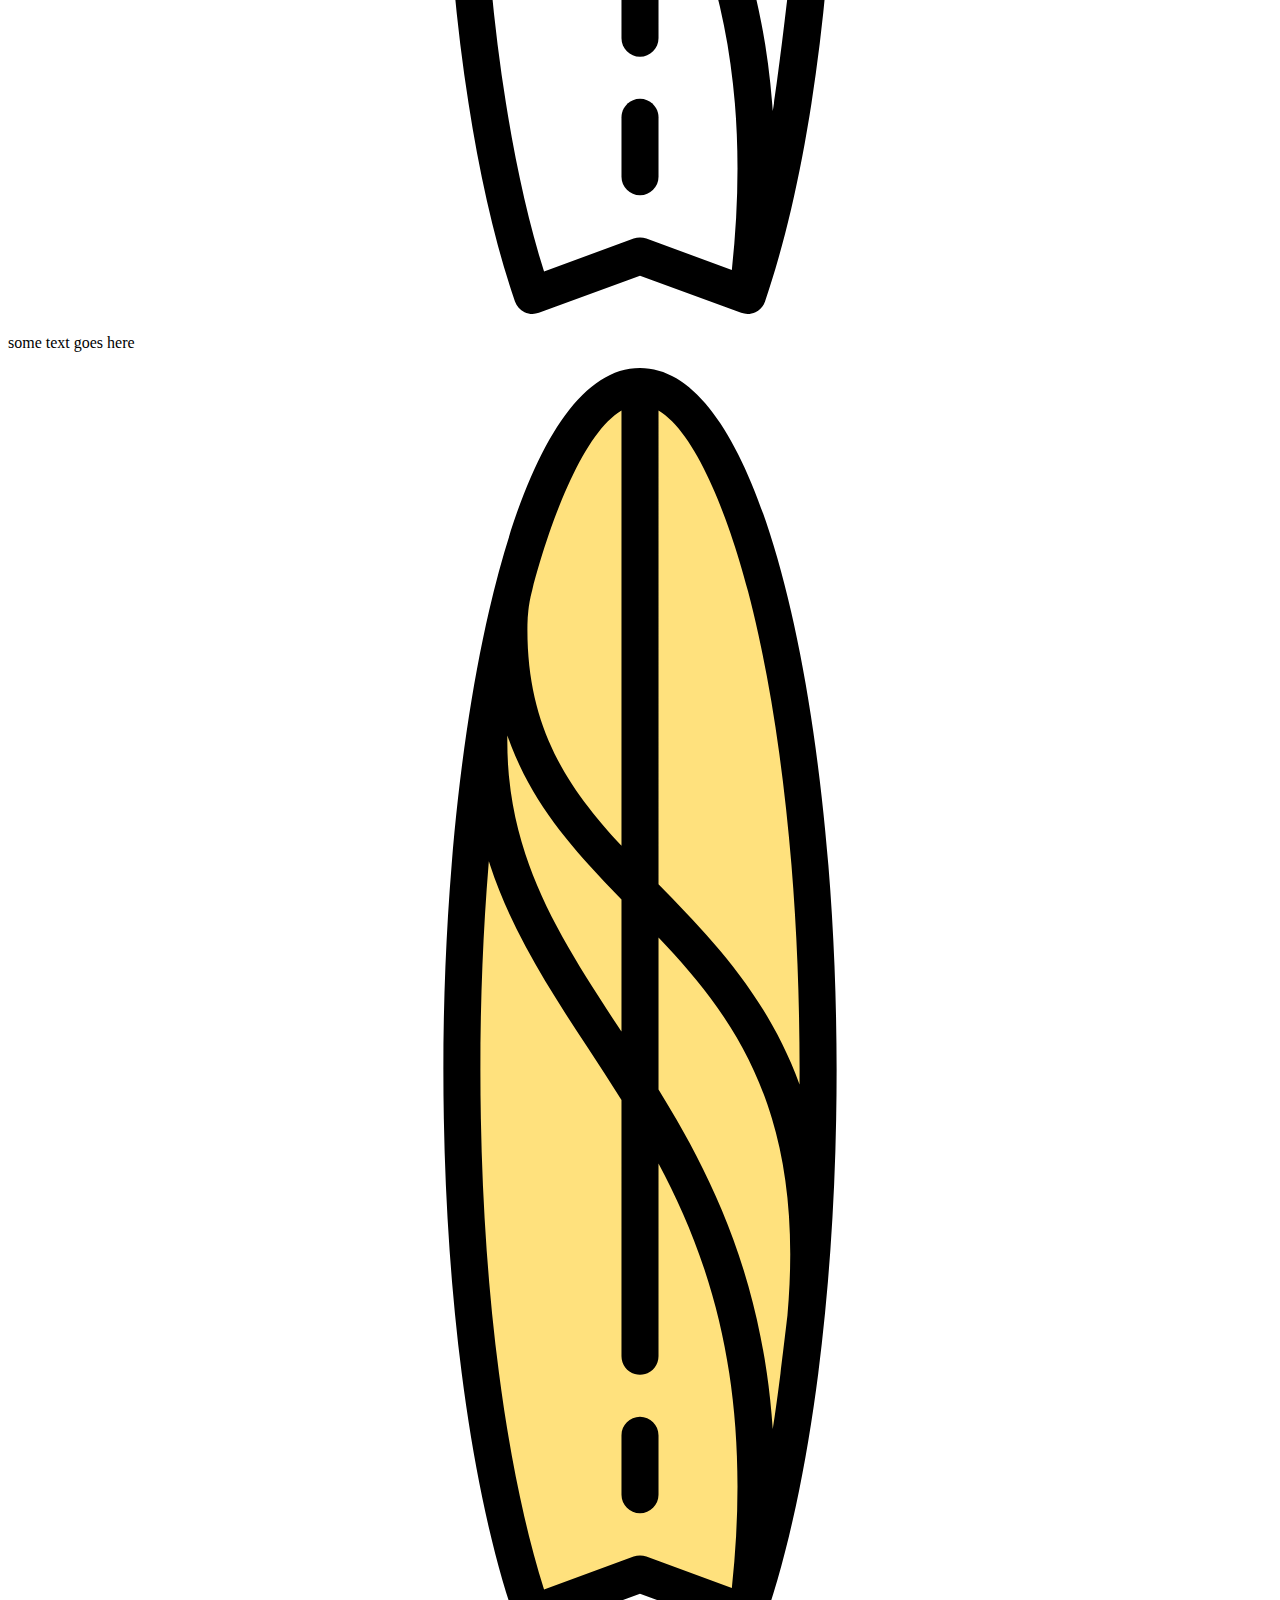
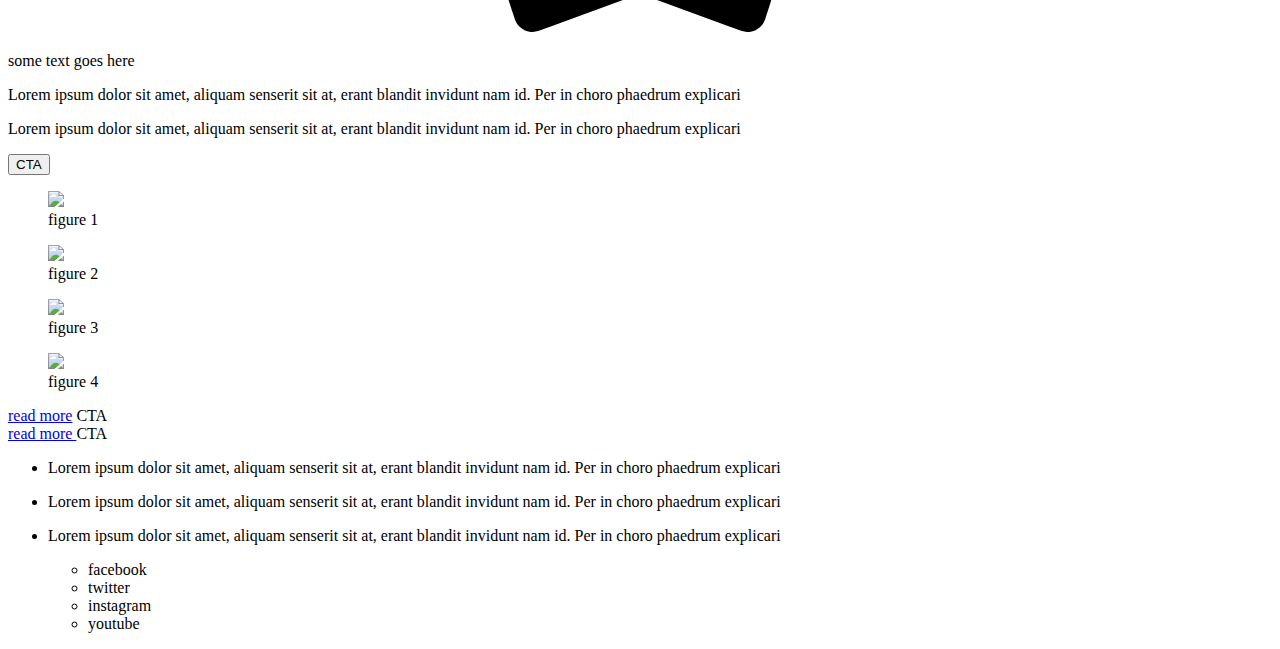
==== commit 2f413332: "fixed syntax errors" ====
--- a/index.html
+++ b/index.html
@@ -1,157 +1,136 @@
 <!DOCTYPE html>
-<html>
-  <head>
+ <html>  
+   <head>
     <title>Sand Walker</title>
-    <meta charset="utf-8" />
-  </head>
-  <body>
-    <video width= 100%  autoplay loop muted>
- <source src = "media/sand.mp4" type="video/mp4">
- </video>
-    <!-- Wrapper -->
-    <div>
-      <!-- Header -->
-      <header>
-        <h1> HOW TO WALK ON SAND</h1>
-        <h2> Best Sand Walk Coachings In NYC </h2>
-      </header>
-      <!-- Nav -->
-      <nav id="nav">
-        <ul>
-          <li><a href="index.html"> Home</a> </li>
-          <li><a href="about.html"> About US</a> </li>
-          <li><a href="media.html"> Media</a></li>
-          <li><a href="shop.html"> Shop </a></li>
-          <li><a href="contact.html">Contact Us</a></li>
-        </ul>
-      </nav>
-      <!-- Main -->
-      <div>
-        <!-- Introduction -->
-        <section>
+     <meta charset="utf-8" />
+   </head>
+ <body>
+  <video width= 100%  autoplay loop muted>
+   <source src = "media/sand.mp4" type="video/mp4">
+  </video>
+<!-- Header -->
+ <header>
+  <h1> HOW TO WALK ON SAND</h1>
+  <h2> Best Sand Walk Coachings In NYC </h2>
+ </header>
+<!-- Nav -->
+  <nav id="nav">
+    <ul>
+      <li><a href="index.html"> Home</a> </li>
+      <li><a href="about.html"> About US</a> </li>
+      <li><a href="media.html"> Media</a></li>
+      <li><a href="shop.html"> Shop </a></li>
+      <li><a href="contact.html">Contact Us</a></li>
+    </ul>
+  </nav>
+<!-- Main -->
+ <div>
+<!-- Introduction -->
+  <section>
           <dir>
             <h1>Story Of Sand</h1>
             <p>
             Lorem ipsum dolor sit amet, aliquam senserit sit at, erant blandit invidunt nam id. Per in choro phaedrum explicari, quis equidem detracto pri ei. Vel te semper saperet, te labitur perpetua vituperatoribus sed. Ei iusto cetero erroribus usu, et mel minim nemore.
             </p>
-            <button>
-              <a href="https://superhombre007.github.io/ccny-html-file"></a>
-              CTA
-            </button>
+           <button>
+              <a href="https://superhombre007.github.io/ccny-html-file"></a>CTA
+           </button>
           </dir>
           <figure>
             <img width= 356 height = 300 src="images/beach-walk.jpg">
           </figure>
-        </section>
-        <!-- First Section -->
-        <section>
-          <h1>Cources Offerd</h1>
-          <div>
-            <svg xmlns="http://www.w3.org/2000/svg" xmlns:xlink="http://www.w3.org/1999/xlink" version="1.1" id="Capa_1" x="0px" y="0px" viewBox="0 0 512 512" style="enable-background:new 0 0 512 512;" xml:space="preserve">
-<path style="fill:#FFE17D;" d="M291.358,511.379c5.428,1.998,11.363-0.999,13.058-6.529  c16.112-52.558,26.339-130.836,26.339-218.291C330.755,128.297,297.286,0,256,0s-74.755,128.297-74.755,286.559  c0,87.455,10.226,165.733,26.339,218.291c1.695,5.53,7.63,8.527,13.058,6.529l29.619-10.903c3.704-1.363,7.773-1.363,11.477,0  L291.358,511.379z"/>
-<path style="fill:#C9C6CA;" d="M256,473.446c-4.591,0-8.306-3.715-8.306-8.306v-24.918c0-4.591,3.715-8.306,8.306-8.306  c4.591,0,8.306,3.715,8.306,8.306v24.918C264.306,469.731,260.591,473.446,256,473.446z"/>
-<path style="fill:#FFD164;" d="M264.306,406.997V1.802C261.578,0.645,258.809,0,256,0c-2.809,0-5.578,0.645-8.306,1.802v405.195  c0,4.591,3.715,8.306,8.306,8.306C260.591,415.303,264.306,411.588,264.306,406.997z"/>
-<path style="fill:#8CB4EB;" d="M325.608,390.744C341.701,208.789,193.004,224.427,201.31,91.529l-4.895,23.785  c-2.585,12.561-4.174,25.361-3.821,38.18c3.27,118.917,132.673,151.565,109.17,355.506c1.157-1.141,2.139-2.477,2.652-4.15  c9.336-30.455,16.677-69.582,21.216-114.089L325.608,390.744z"/>
-<path style="fill:#739BD7;" d="M264.306,220.607c-5.593-5.768-11.187-11.409-16.612-17.085v80.801  c5.605,8.673,11.207,17.602,16.612,26.982V220.607z"/>
-</svg>
-<p>
-    some text goes here 
-  </p>
-<svg xmlns="http://www.w3.org/2000/svg" xmlns:xlink="http://www.w3.org/1999/xlink" version="1.1" id="Capa_1" x="0px" y="0px" viewBox="0 0 512 512" style="enable-background:new 0 0 512 512;" xml:space="preserve">
+   </section>
+
+<!-- First Section -->
+<section>
+  <h1>Cources Offerd</h1>
+  <div>
+      <svg xmlns="http://www.w3.org/2000/svg" xmlns:xlink="http://www.w3.org/1999/xlink" version="1.1" id="Capa_1" x="0px" y="0px" viewBox="0 0 512 512" style="enable-background:new 0 0 512 512;" xml:space="preserve">
+      <path style="fill:#FFE17D;" d="M291.358,511.379c5.428,1.998,11.363-0.999,13.058-6.529  c16.112-52.558,26.339-130.836,26.339-218.291C330.755,128.297,297.286,0,256,0s-74.755,128.297-74.755,286.559  c0,87.455,10.226,165.733,26.339,218.291c1.695,5.53,7.63,8.527,13.058,6.529l29.619-10.903c3.704-1.363,7.773-1.363,11.477,0  L291.358,511.379z"/>
+      <path style="fill:#C9C6CA;" d="M256,473.446c-4.591,0-8.306-3.715-8.306-8.306v-24.918c0-4.591,3.715-8.306,8.306-8.306  c4.591,0,8.306,3.715,8.306,8.306v24.918C264.306,469.731,260.591,473.446,256,473.446z"/>
+      <path style="fill:#FFD164;" d="M264.306,406.997V1.802C261.578,0.645,258.809,0,256,0c-2.809,0-5.578,0.645-8.306,1.802v405.195  c0,4.591,3.715,8.306,8.306,8.306C260.591,415.303,264.306,411.588,264.306,406.997z"/>
+      <path style="fill:#739BD7;" d="M264.306,220.607c-5.593-5.768-11.187-11.409-16.612-17.085v80.801  c5.605,8.673,11.207,17.602,16.612,26.982V220.607z"/>
+      </svg>
+   <p>
+      some text goes here 
+   </p>
+     <svg xmlns="http://www.w3.org/2000/svg" xmlns:xlink="http://www.w3.org/1999/xlink" version="1.1" id="Capa_1" x="0px" y="0px" viewBox="0 0 512 512" style="enable-background:new 0 0 512 512;" xml:space="preserve">
     <path d="M256,0c-51.731,0-79.645,146.353-79.645,284.057c0,88.057,10.57,169.294,28.999,222.882    c0.656,1.908,2.053,3.47,3.875,4.336c1.822,0.865,3.917,0.959,5.809,0.264L256,496.46l40.963,15.079    c0.838,0.308,1.715,0.461,2.591,0.461c1.102,0,2.202-0.243,3.218-0.725c1.822-0.866,3.219-2.428,3.875-4.336    c18.429-53.588,28.999-134.826,28.999-222.882C335.645,146.353,307.731,0,256,0z M210.411,103.912    c0.066-4.539,0.67-9.064,1.815-13.457c0.005-0.02,0.011-0.04,0.016-0.061c8.153-31.253,21.438-64.34,36.257-73.138v176.273    C226.594,169.869,209.812,145.363,210.411,103.912z M202.276,148.834c9.559,27.72,27.79,47.508,46.224,66.408v53.56    c-0.339-0.518-0.678-1.036-1.016-1.552C223.012,229.866,201.557,197.068,202.276,148.834z M293.203,494.17l-34.613-12.741    c-0.836-0.307-1.713-0.461-2.59-0.461s-1.754,0.154-2.591,0.462l-36.269,13.35c-16.426-52.05-25.785-128.197-25.785-210.724    c0-29.054,1.171-57.399,3.42-84.255c8.801,27.734,24.217,51.313,40.158,75.664c4.522,6.908,9.082,13.882,13.566,21.043V400.29    c0,4.142,3.358,7.5,7.5,7.5c4.142,0,7.5-3.358,7.5-7.5v-78.088c6.985,13.095,13.365,27.159,18.574,42.821    C294.76,403.168,298.41,445.506,293.203,494.17z M315.708,383.943c0,0-3.6,31.652-5.936,45.872    c-4.112-60.548-24.349-102.044-46.272-137.597v-61.532C294.69,263.544,322.963,301.91,315.708,383.943z M263.5,209.127V17.256    c14.819,8.798,28.104,41.885,36.257,73.139c13.47,51.634,20.888,120.412,20.888,193.662c0,2.055-0.01,4.103-0.022,6.15    C307.443,254.181,284.682,230.758,263.5,209.127z"/>
     <path d="M256,424.855c-4.142,0-7.5,3.358-7.5,7.5v24.048c0,4.142,3.358,7.5,7.5,7.5c4.142,0,7.5-3.358,7.5-7.5v-24.048    C263.5,428.213,260.142,424.855,256,424.855z"/>
-  </svg>
+    </svg>
   <p>
     some text goes here 
   </p>
-<svg xmlns="http://www.w3.org/2000/svg" xmlns:xlink="http://www.w3.org/1999/xlink" version="1.1" id="Capa_1" x="0px" y="0px" viewBox="0 0 512 512" style="enable-background:new 0 0 512 512;" xml:space="preserve">
-<path style="fill:#FFE17D;" d="M290.122,501.029c5.239,1.928,10.966-0.964,12.602-6.301c15.55-50.724,25.419-126.269,25.419-210.671  C328.144,131.318,295.844,7.5,255.999,7.5s-72.145,123.818-72.145,276.556c0,84.402,9.869,159.947,25.419,210.671  c1.636,5.337,7.364,8.229,12.602,6.301l28.585-10.522c3.575-1.316,7.502-1.316,11.076,0L290.122,501.029z"/>
-<path style="fill:#8CB4EB;" d="M323.177,384.604c15.531-175.603-127.975-160.511-119.959-288.77l-4.724,22.954  c-2.495,12.123-4.028,24.475-3.688,36.848c3.156,114.766,128.042,146.274,105.359,343.096c1.117-1.101,2.064-2.391,2.559-4.005  c9.01-29.392,16.094-67.153,20.475-110.106L323.177,384.604z"/>
-<path d="M255.999,0c-51.731,0-79.645,146.353-79.645,284.057c0,88.057,10.57,169.294,28.999,222.882  c0.656,1.908,2.053,3.47,3.875,4.336c1.822,0.865,3.917,0.959,5.809,0.264l40.962-15.079l40.963,15.079  c0.838,0.308,1.715,0.461,2.591,0.461c1.102,0,2.202-0.243,3.218-0.725c1.822-0.866,3.219-2.428,3.875-4.336  c18.429-53.588,28.999-134.826,28.999-222.882C335.644,146.353,307.73,0,255.999,0z M299.756,90.395  c13.47,51.634,20.888,120.412,20.888,193.662c0,2.055-0.01,4.103-0.022,6.15c-13.18-36.026-35.941-59.449-57.123-81.08V17.256  C278.318,26.054,291.604,59.141,299.756,90.395z M202.275,148.834c9.559,27.72,27.79,47.508,46.224,66.408v53.56  c-0.339-0.518-0.678-1.036-1.016-1.552C223.011,229.866,201.557,197.068,202.275,148.834z M263.5,230.686  c31.19,32.858,59.463,71.224,52.208,153.257c0,0-3.6,31.652-5.936,45.872c-4.112-60.548-24.349-102.044-46.272-137.597V230.686z   M248.499,17.256v176.273c-21.906-23.66-38.688-48.166-38.088-89.617c0.066-4.539,0.67-9.064,1.815-13.457  c0.005-0.02,0.011-0.04,0.016-0.061C220.395,59.141,233.68,26.054,248.499,17.256z M255.999,480.968  c-0.877,0-1.754,0.154-2.591,0.462l-36.269,13.35c-16.426-52.05-25.785-128.197-25.785-210.724c0-29.054,1.171-57.399,3.42-84.255  c8.801,27.734,24.217,51.313,40.158,75.664c4.522,6.908,9.082,13.882,13.566,21.043V400.29c0,4.142,3.358,7.5,7.5,7.5  c4.142,0,7.5-3.358,7.5-7.5v-78.088c6.985,13.095,13.365,27.159,18.574,42.821c12.688,38.145,16.337,80.483,11.13,129.147  l-34.613-12.741C257.753,481.122,256.877,480.968,255.999,480.968z"/>
-<path d="M255.999,424.855c-4.142,0-7.5,3.358-7.5,7.5v24.048c0,4.142,3.358,7.5,7.5,7.5c4.142,0,7.5-3.358,7.5-7.5v-24.048  C263.5,428.213,260.141,424.855,255.999,424.855z"/>
-</svg>
-<p>
+   <svg xmlns="http://www.w3.org/2000/svg" xmlns:xlink="http://www.w3.org/1999/xlink" version="1.1" id="Capa_1" x="0px" y="0px" viewBox="0 0 512 512" style="enable-background:new 0 0 512 512;" xml:space="preserve">
+   <path style="fill:#FFE17D;" d="M290.122,501.029c5.239,1.928,10.966-0.964,12.602-6.301c15.55-50.724,25.419-126.269,25.419-210.671  C328.144,131.318,295.844,7.5,255.999,7.5s-72.145,123.818-72.145,276.556c0,84.402,9.869,159.947,25.419,210.671  c1.636,5.337,7.364,8.229,12.602,6.301l28.585-10.522c3.575-1.316,7.502-1.316,11.076,0L290.122,501.029z"/>
+   <path d="M255.999,0c-51.731,0-79.645,146.353-79.645,284.057c0,88.057,10.57,169.294,28.999,222.882  c0.656,1.908,2.053,3.47,3.875,4.336c1.822,0.865,3.917,0.959,5.809,0.264l40.962-15.079l40.963,15.079  c0.838,0.308,1.715,0.461,2.591,0.461c1.102,0,2.202-0.243,3.218-0.725c1.822-0.866,3.219-2.428,3.875-4.336  c18.429-53.588,28.999-134.826,28.999-222.882C335.644,146.353,307.73,0,255.999,0z M299.756,90.395  c13.47,51.634,20.888,120.412,20.888,193.662c0,2.055-0.01,4.103-0.022,6.15c-13.18-36.026-35.941-59.449-57.123-81.08V17.256  C278.318,26.054,291.604,59.141,299.756,90.395z M202.275,148.834c9.559,27.72,27.79,47.508,46.224,66.408v53.56  c-0.339-0.518-0.678-1.036-1.016-1.552C223.011,229.866,201.557,197.068,202.275,148.834z M263.5,230.686  c31.19,32.858,59.463,71.224,52.208,153.257c0,0-3.6,31.652-5.936,45.872c-4.112-60.548-24.349-102.044-46.272-137.597V230.686z   M248.499,17.256v176.273c-21.906-23.66-38.688-48.166-38.088-89.617c0.066-4.539,0.67-9.064,1.815-13.457  c0.005-0.02,0.011-0.04,0.016-0.061C220.395,59.141,233.68,26.054,248.499,17.256z M255.999,480.968  c-0.877,0-1.754,0.154-2.591,0.462l-36.269,13.35c-16.426-52.05-25.785-128.197-25.785-210.724c0-29.054,1.171-57.399,3.42-84.255  c8.801,27.734,24.217,51.313,40.158,75.664c4.522,6.908,9.082,13.882,13.566,21.043V400.29c0,4.142,3.358,7.5,7.5,7.5  c4.142,0,7.5-3.358,7.5-7.5v-78.088c6.985,13.095,13.365,27.159,18.574,42.821c12.688,38.145,16.337,80.483,11.13,129.147  l-34.613-12.741C257.753,481.122,256.877,480.968,255.999,480.968z"/>
+   <path d="M255.999,424.855c-4.142,0-7.5,3.358-7.5,7.5v24.048c0,4.142,3.358,7.5,7.5,7.5c4.142,0,7.5-3.358,7.5-7.5v-24.048  C263.5,428.213,260.141,424.855,255.999,424.855z"/>
+   </svg>
+  <p>
     some text goes here 
   </p>
-          </div>
-          <!-- second section -- >
-          <section>
-
-           <div>
-             <img src="https://via.placeholder.com/1265x300">
-           </div>
-          </section>
-          <section>
-            <article>
-              <p>Lorem ipsum dolor sit amet, aliquam senserit sit at, erant blandit invidunt nam id. Per in choro phaedrum explicari
-              </p>
-            </article>
-            <article>
-              <p>Lorem ipsum dolor sit amet, aliquam senserit sit at, erant blandit invidunt nam id. Per in choro phaedrum explicari
-              </p>
-            </article>
-            <button>
-              <a href="https://superhombre007.github.io/ccny-html-file/"></a>
-              CTA
-            </button>
-          </section>
-          <!-- Forth section -- >
-        <section>
-          <figure>
-             <a href="prices.html" title="to go to prices "><img src="https://via.placeholder.com/200x200"> 
-             </a>
-             <figcaption> figure 1</figcaption>
-          </figure>
-          <figure>
-             <a href="prices.html" title="to go to prices "><img src="https://via.placeholder.com/200x200"> 
-             </a>
-             <figcaption> figure 2</figcaption>
-          </figure>
-          <figure>
-             <a href="prices.html" title="to go to prices "><img src="https://via.placeholder.com/200x200"> 
-             </a>
-             <figcaption> figure 3</figcaption>
-          </figure>
-          <figure>
-             <a href="prices.html" title="to go to prices "><img src="https://via.placeholder.com/200x200"> 
-             </a>
-             <figcaption> figure 4</figcaption>
-          </figure>
-            <div>
-              <a href="https://superhombre007.github.io/ccny-html-file/"> read more</a>
-              CTA
-            </div>
-            <div>
-              <a href="https://superhombre007.github.io/ccny-html-file/"> read more </a>
-              CTA
-            </div>
-        </section>
-        <!-- Footer -->
-        <section>
-          <footer>
-            <ul>
-              <li>
-                <p>Lorem ipsum dolor sit amet, aliquam senserit sit at, erant blandit invidunt nam id. Per in choro phaedrum explicari
-              </p>
-              </li>
-              <li>
-                <p>Lorem ipsum dolor sit amet, aliquam senserit sit at, erant blandit invidunt nam id. Per in choro phaedrum explicari
-              </p>
-              </li>
-              <li>
-                <p>Lorem ipsum dolor sit amet, aliquam senserit sit at, erant blandit invidunt nam id. Per in choro phaedrum explicari
-              </p>
-              <ul>
-                <li> facebook </li>
-                <li> twitter </li>
-                <li> instagram </li>
-                <li> youtube </li>
-              </ul>
-              </li>
-            </ul>
-          </footer>
-        </section>
-      </div>
+</div>
+</section>
+<!-- Second Section -->
+ <section>
+  <article>
+   <p>Lorem ipsum dolor sit amet, aliquam senserit sit at, erant blandit invidunt nam id. Per in choro phaedrum explicari </p>
+  </article>
+  <article>
+   <p>Lorem ipsum dolor sit amet, aliquam senserit sit at, erant blandit invidunt nam id. Per in choro phaedrum explicari </p>
+  </article>
+  <button>
+   <a href="https://superhombre007.github.io/ccny-html-file/"></a>CTA
+  </button>
+ </section>
+<!-- Third Section -->
+ <section>
+  <figure>
+    <a href="prices.html" title="to go to prices "><img src="https://via.placeholder.com/200x200"> </a>
+      <figcaption> figure 1</figcaption>
+  </figure>
+  <figure>
+    <a href="prices.html" title="to go to prices "><img src="https://via.placeholder.com/200x200"> </a>
+      <figcaption> figure 2</figcaption>
+  </figure>
+  <figure>
+    <a href="prices.html" title="to go to prices "><img src="https://via.placeholder.com/200x200"> </a>
+      <figcaption> figure 3</figcaption>
+  </figure>
+  <figure>
+    <a href="prices.html" title="to go to prices "><img src="https://via.placeholder.com/200x200"> </a>
+      <figcaption> figure 4</figcaption>
+  </figure>
+    <div>
+     <a href="https://superhombre007.github.io/ccny-html-file/"> read more</a> CTA
     </div>
-  </body>
+    <div>
+      <a href="https://superhombre007.github.io/ccny-html-file/"> read more </a> CTA
+    </div>
+ </section>
+ <!-- Fourth Section -->
+ <section>
+  <footer>
+   <ul>
+    <li>
+     <p>Lorem ipsum dolor sit amet, aliquam senserit sit at, erant blandit invidunt nam id. Per in choro phaedrum explicari</p>
+    </li>
+    <li>
+      <p>Lorem ipsum dolor sit amet, aliquam senserit sit at, erant blandit invidunt nam id. Per in choro phaedrum explicari </p>
+    </li>
+     <li>
+      <p>Lorem ipsum dolor sit amet, aliquam senserit sit at, erant blandit invidunt nam id. Per in choro phaedrum explicari </p>
+    
+    </li>
+       <ul>
+        <li> facebook </li>
+        <li> twitter </li>
+        <li> instagram </li>
+        <li> youtube </li>
+       </ul>
+    </li>
+    </ul>
+  </footer>
+ </section>
+</body>
 </html>
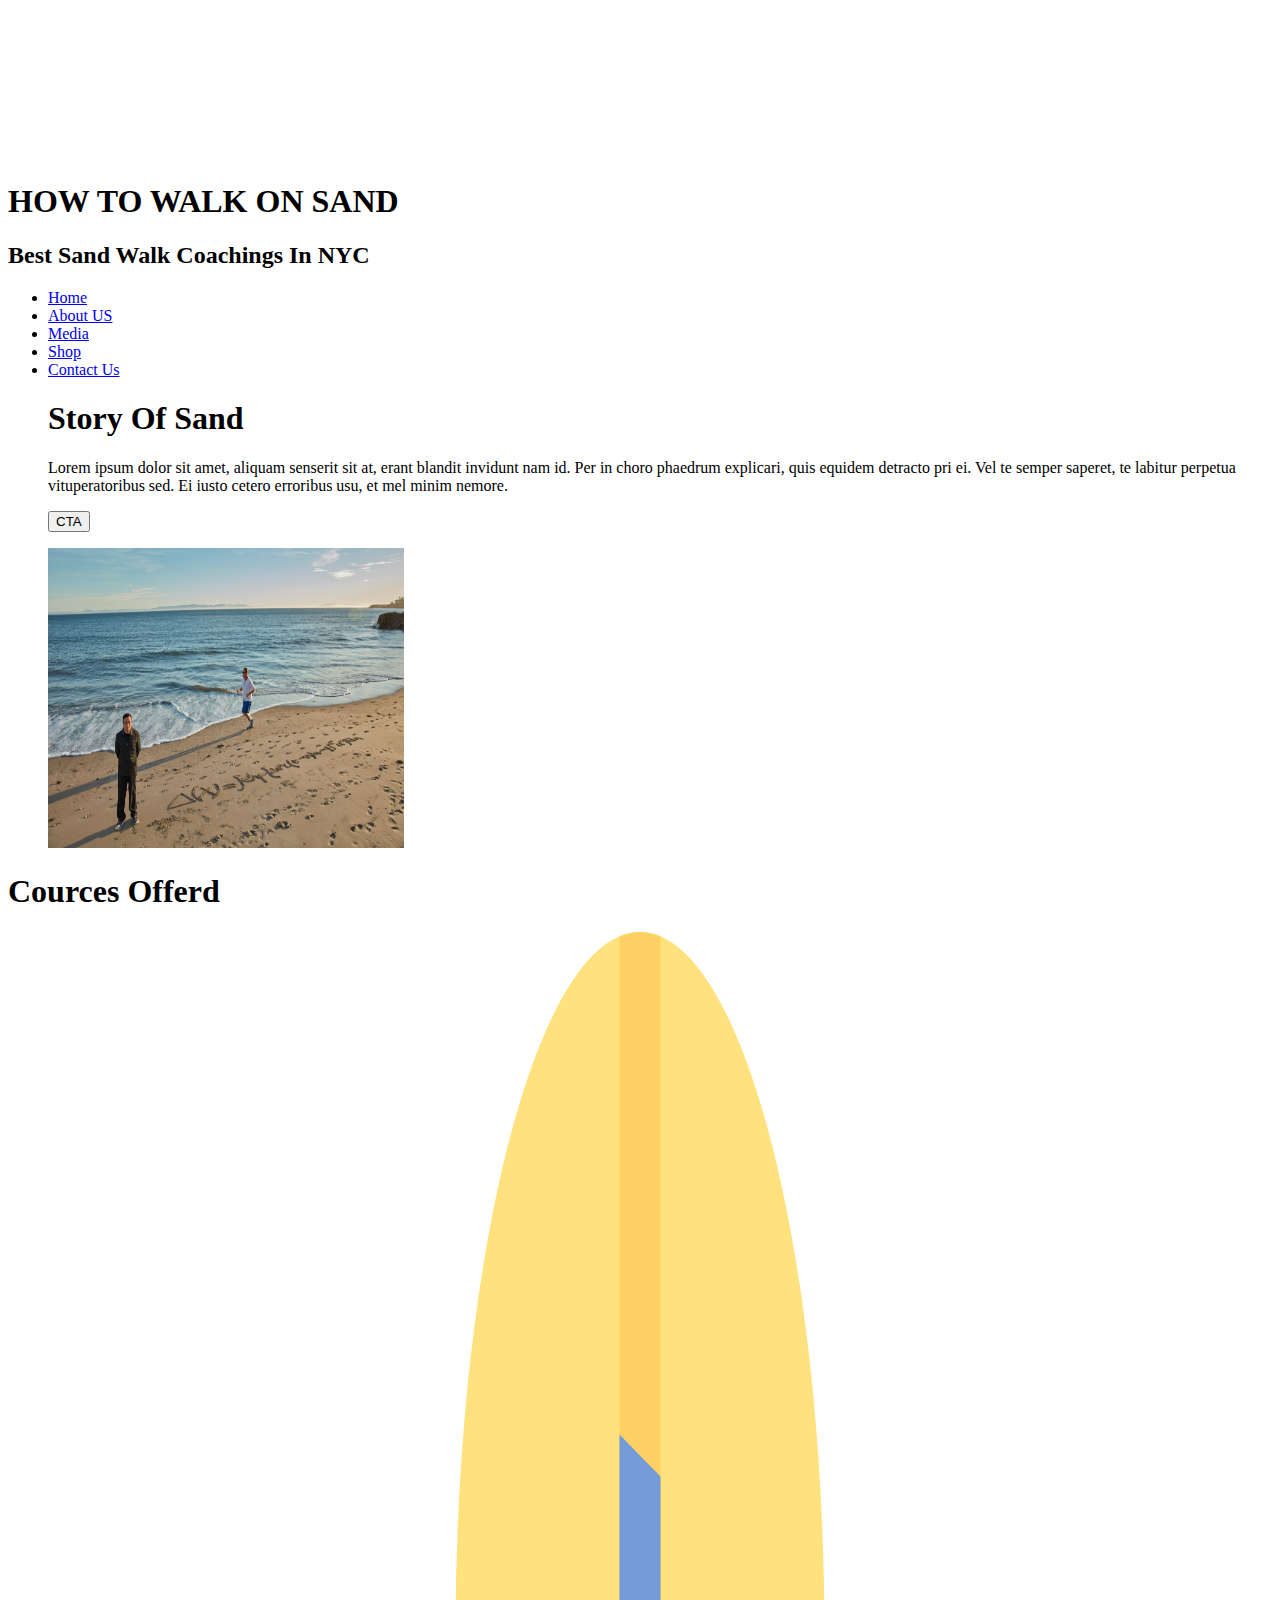
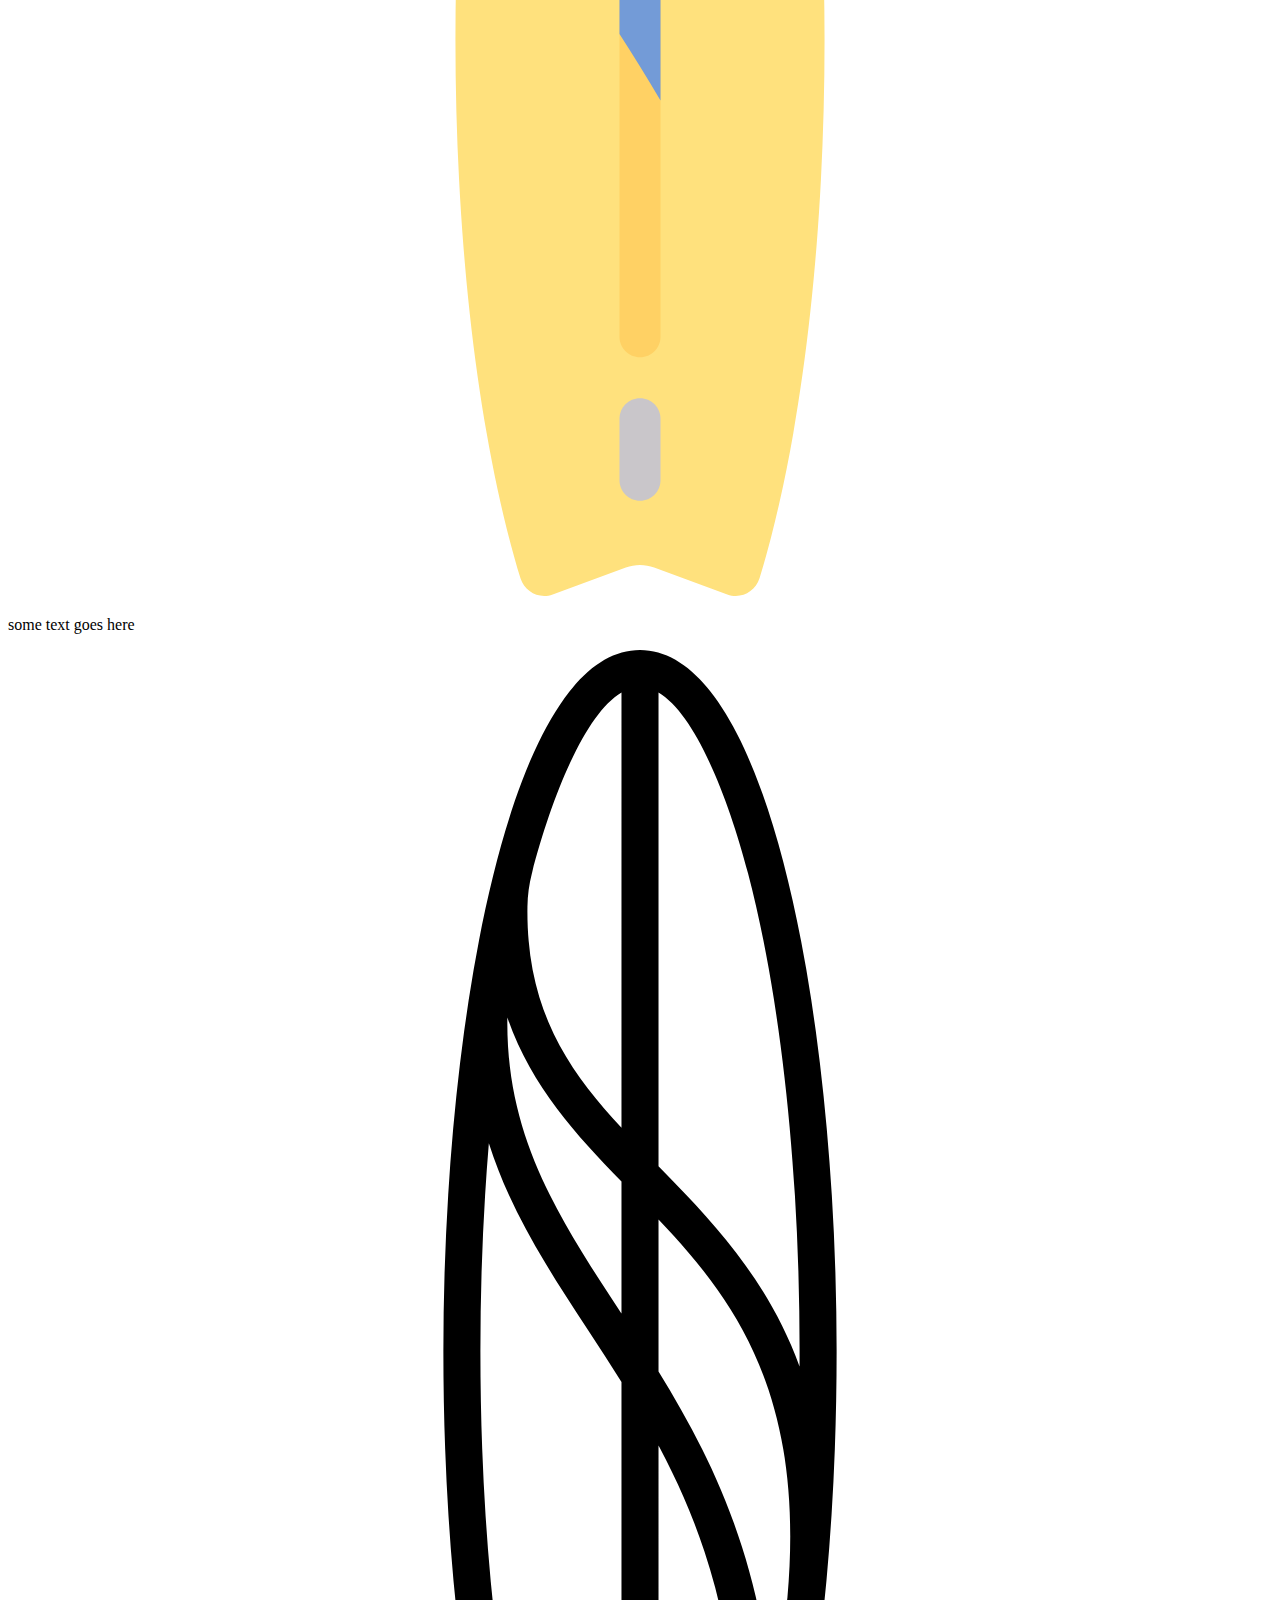
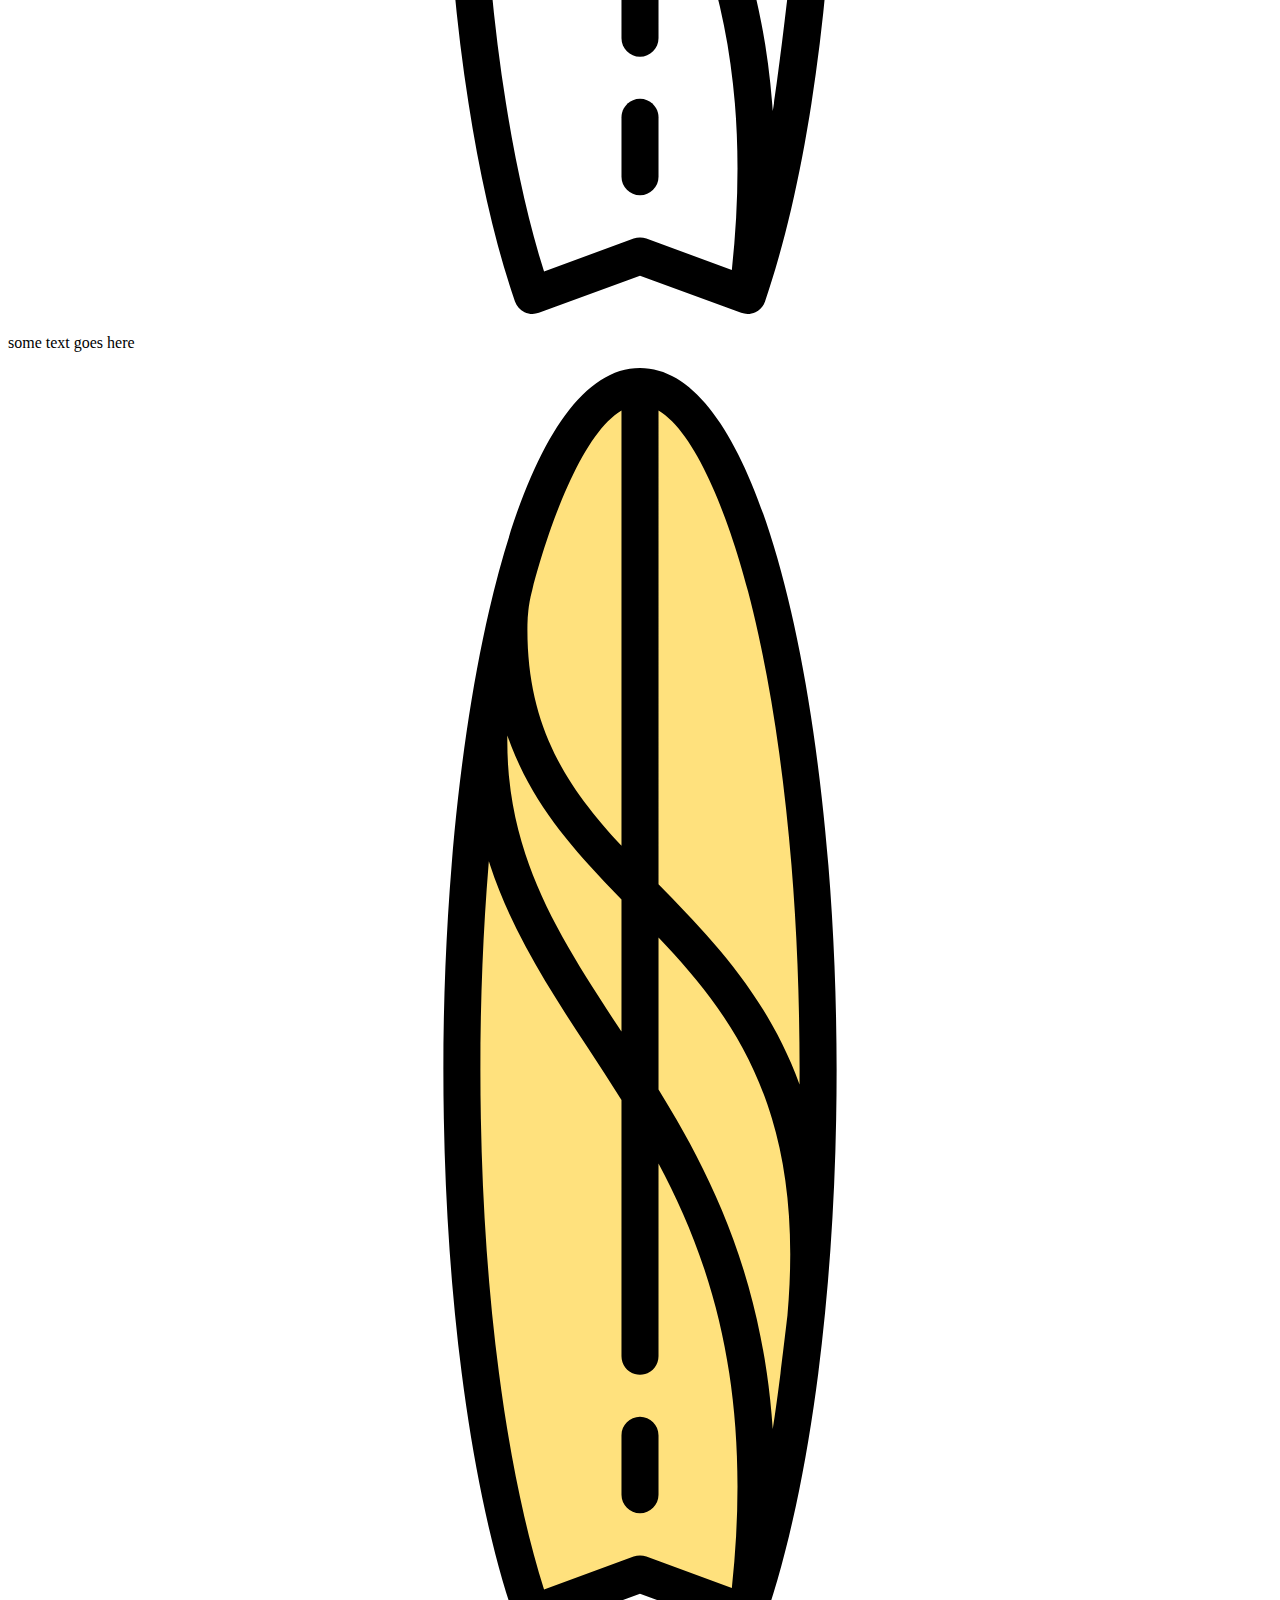
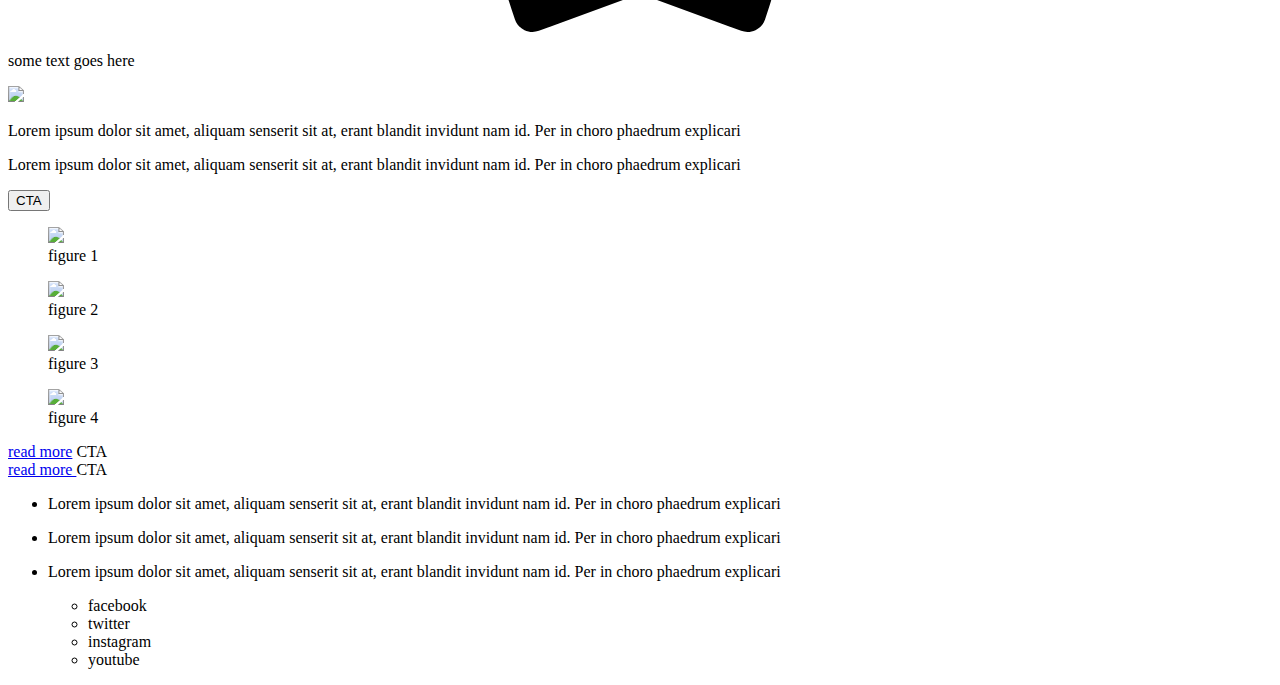
==== commit 683f669b: "updated place holders" ====
--- a/index.html
+++ b/index.html
@@ -71,8 +71,14 @@
   </p>
 </div>
 </section>
+<section>
+  <div>
+    <img src="https://via.placeholder.com/1265x300"/>
+  </div>
+</section>
 <!-- Second Section -->
  <section>
+
   <article>
    <p>Lorem ipsum dolor sit amet, aliquam senserit sit at, erant blandit invidunt nam id. Per in choro phaedrum explicari </p>
   </article>
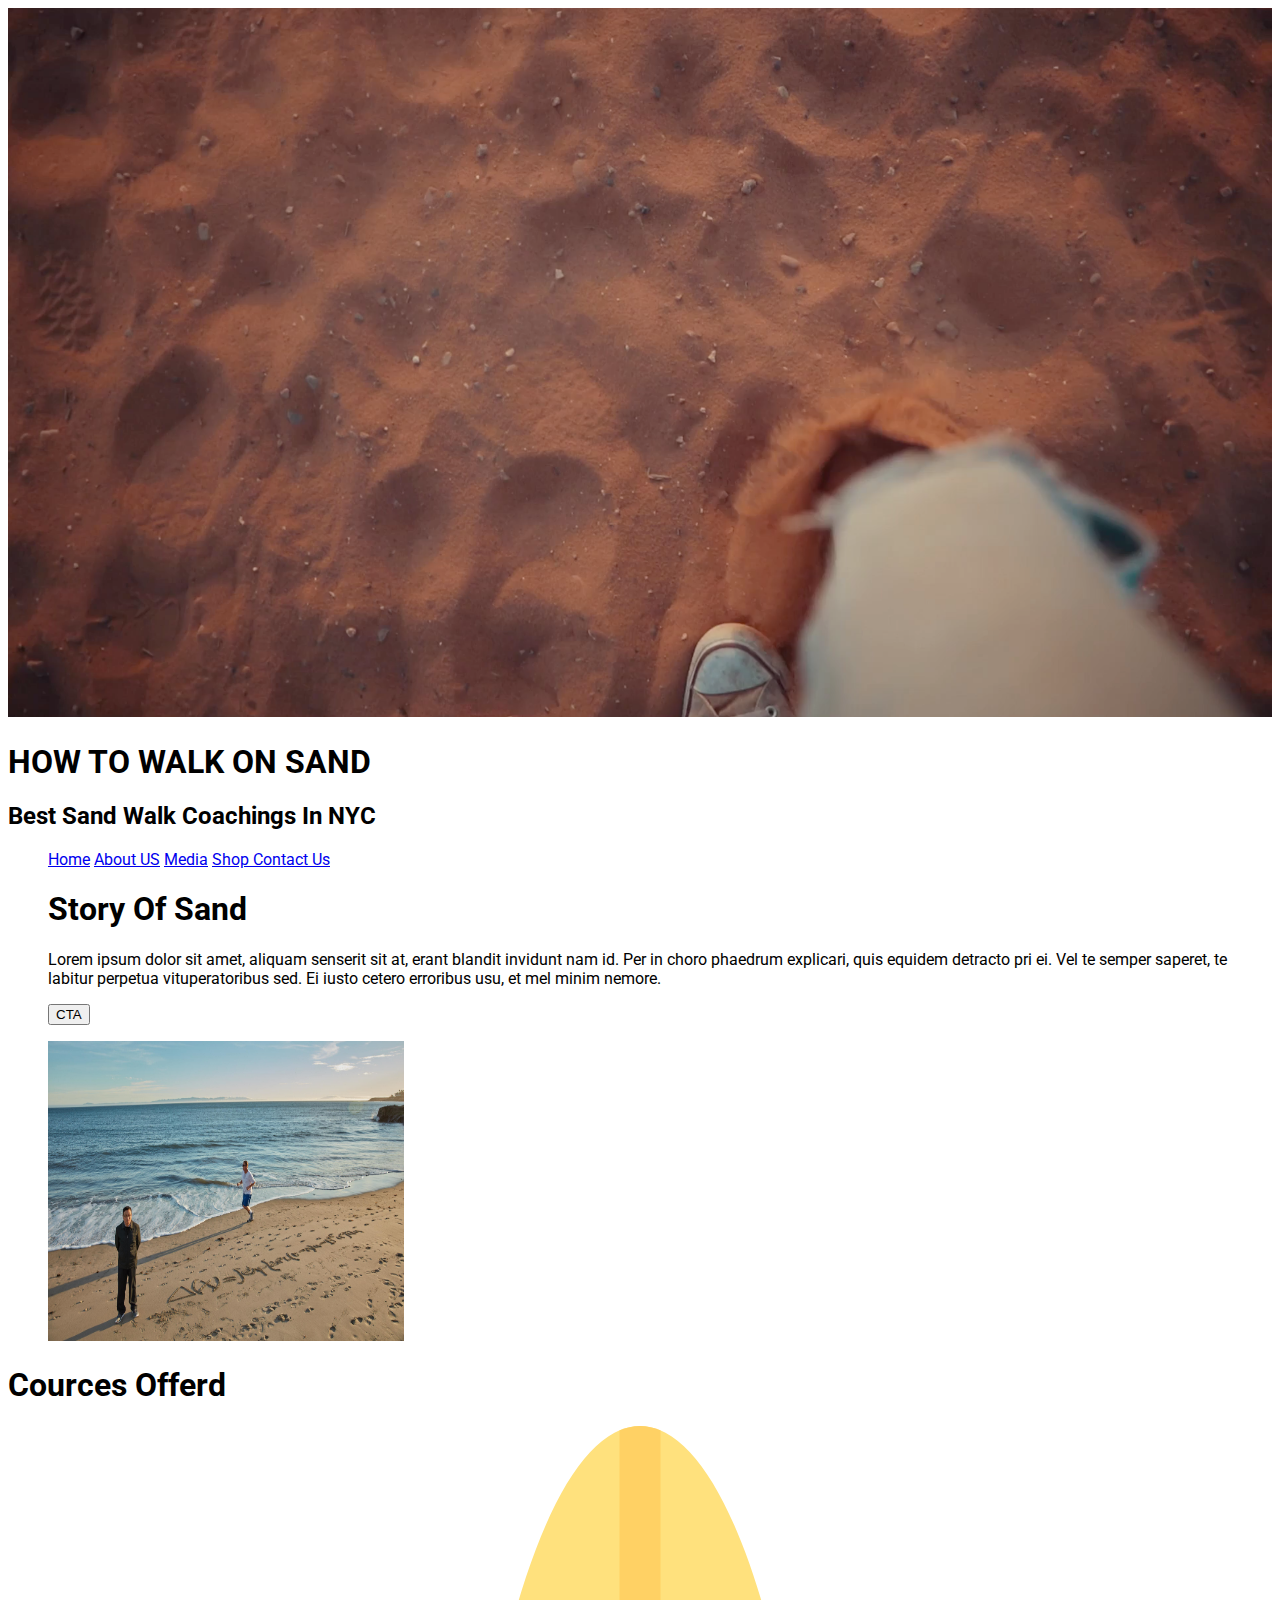
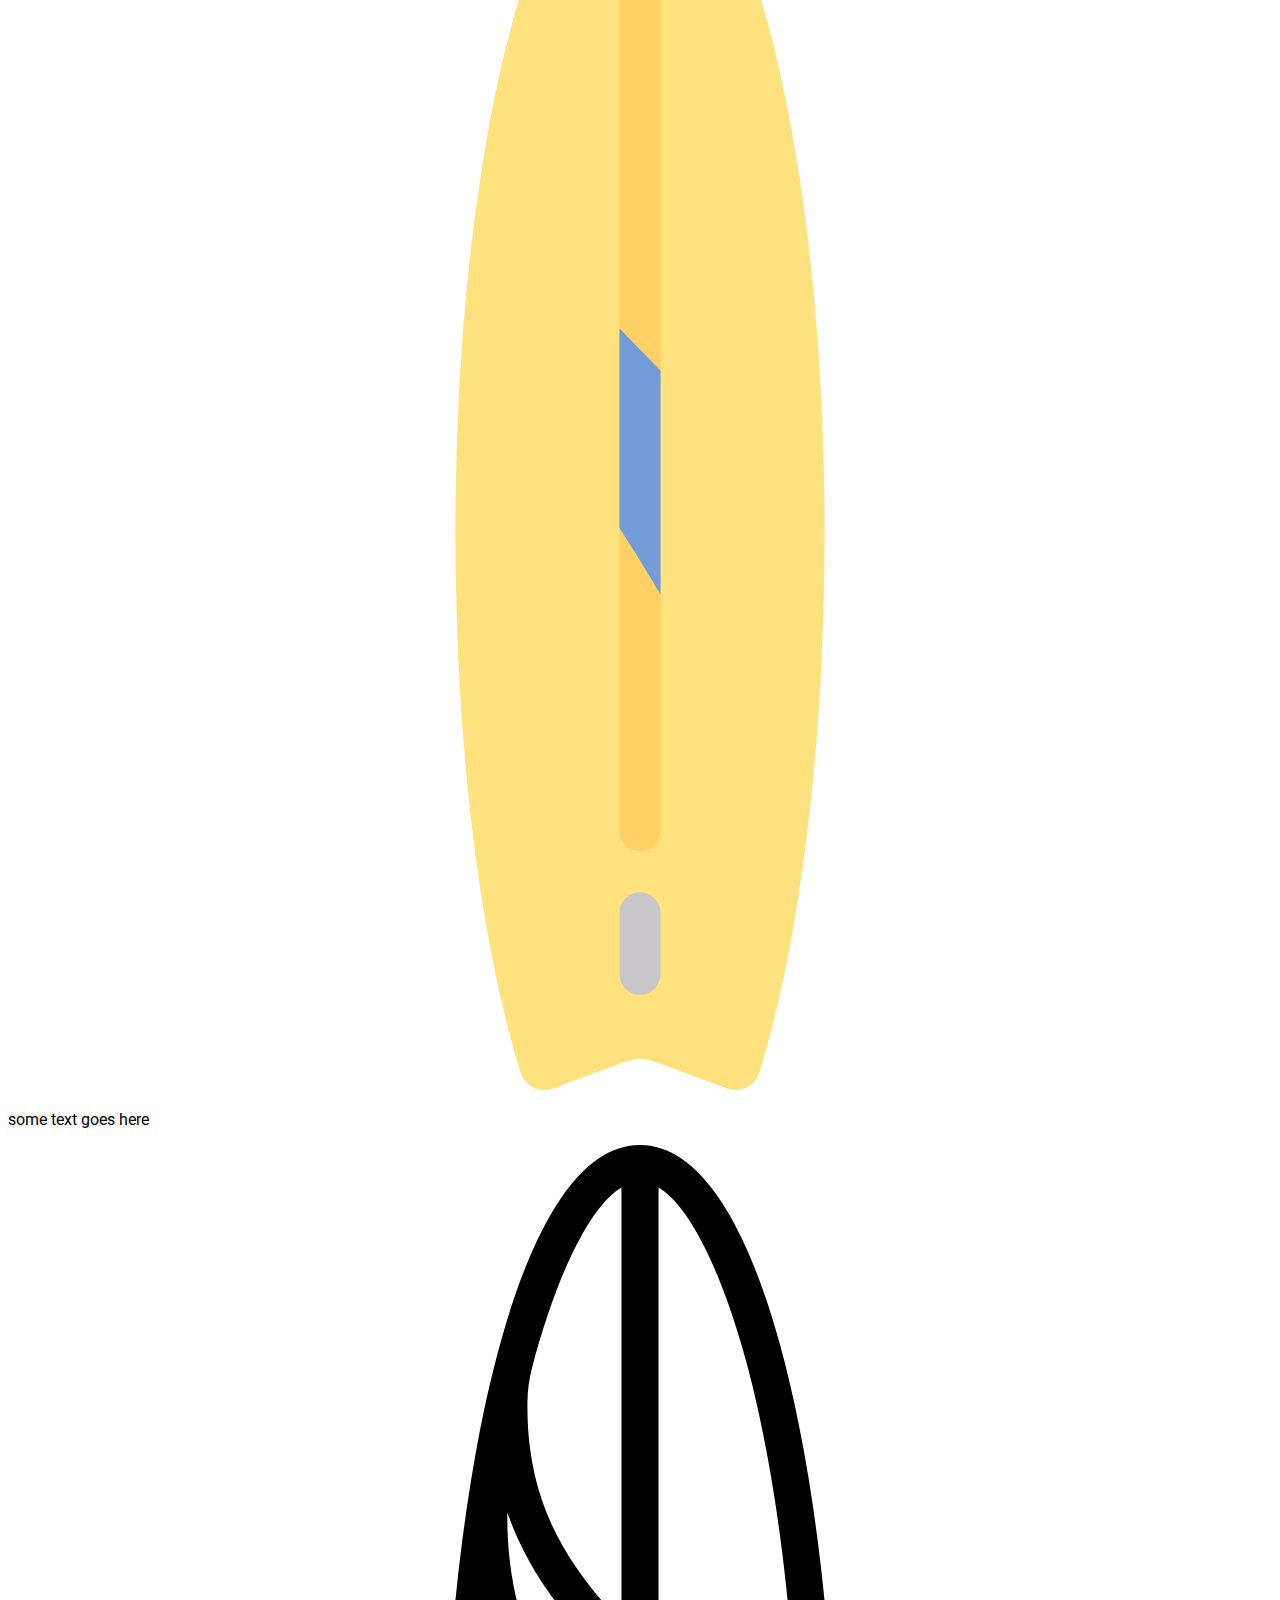
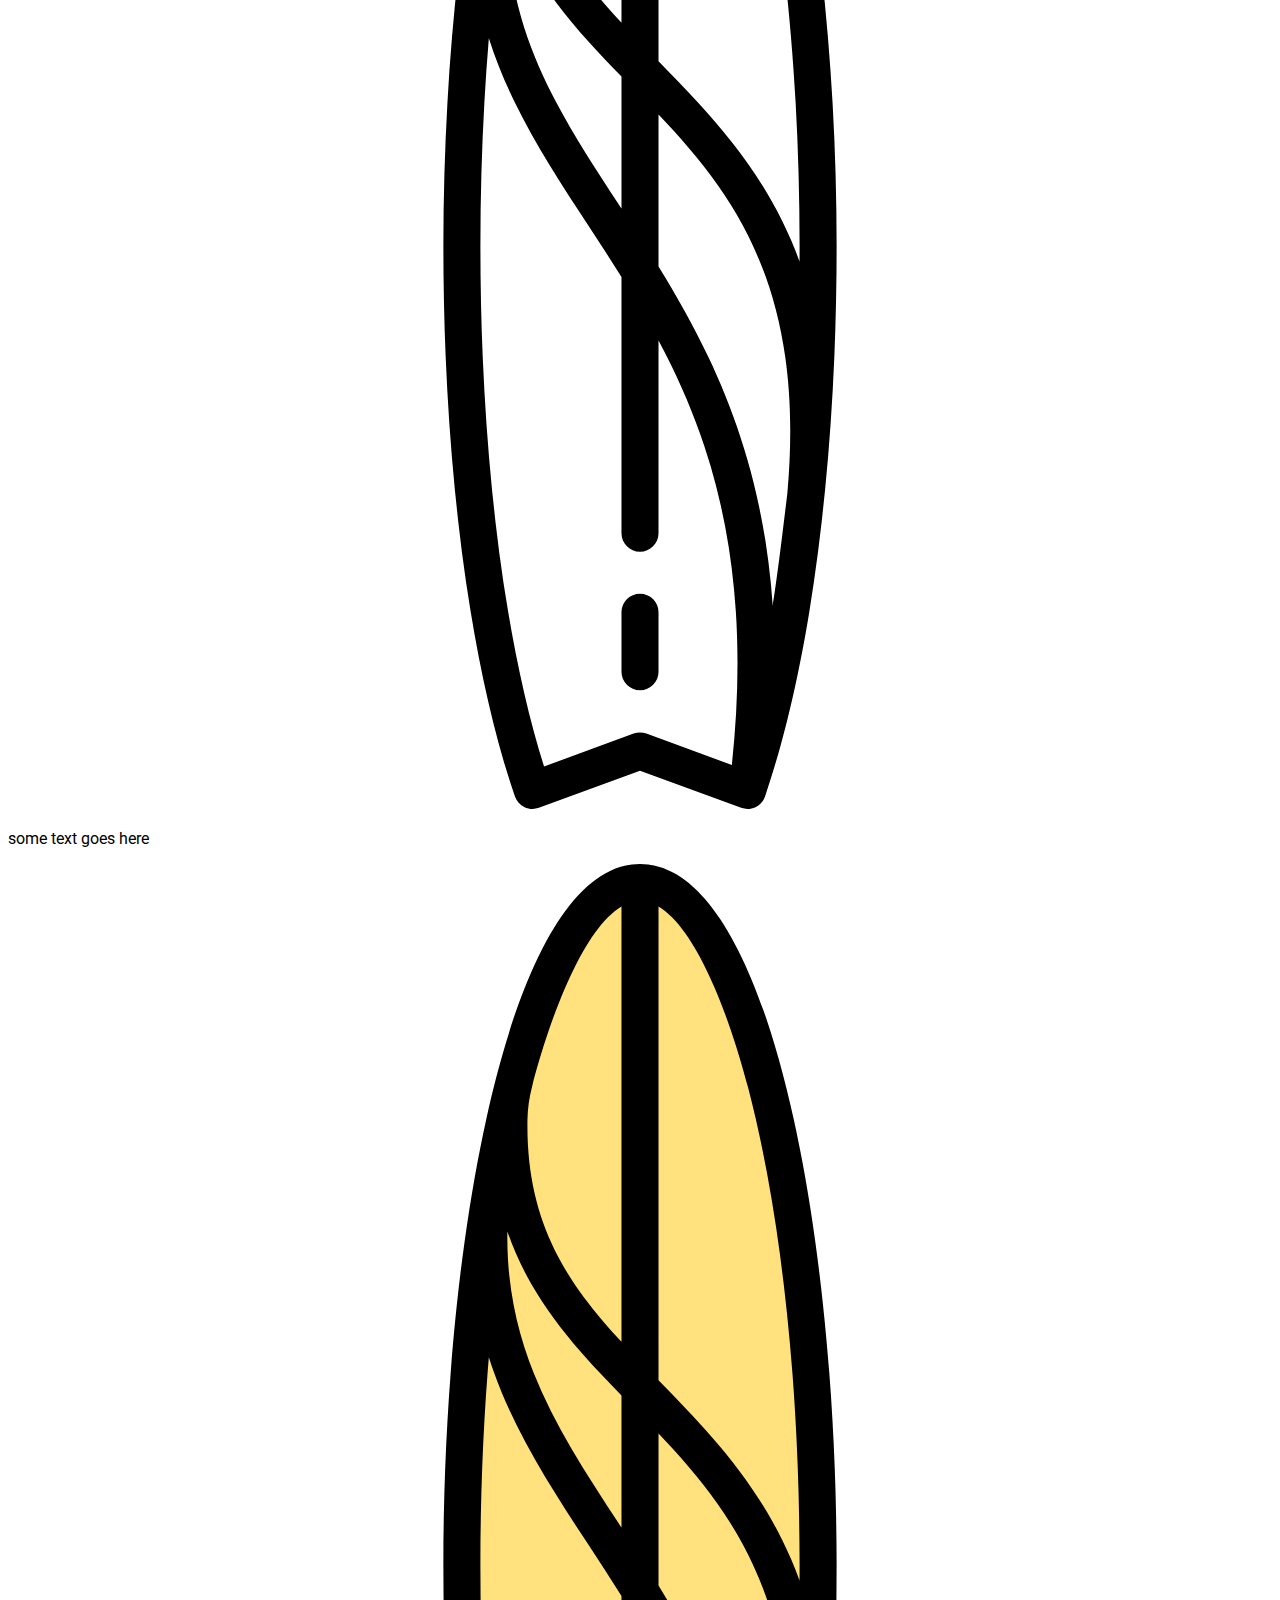
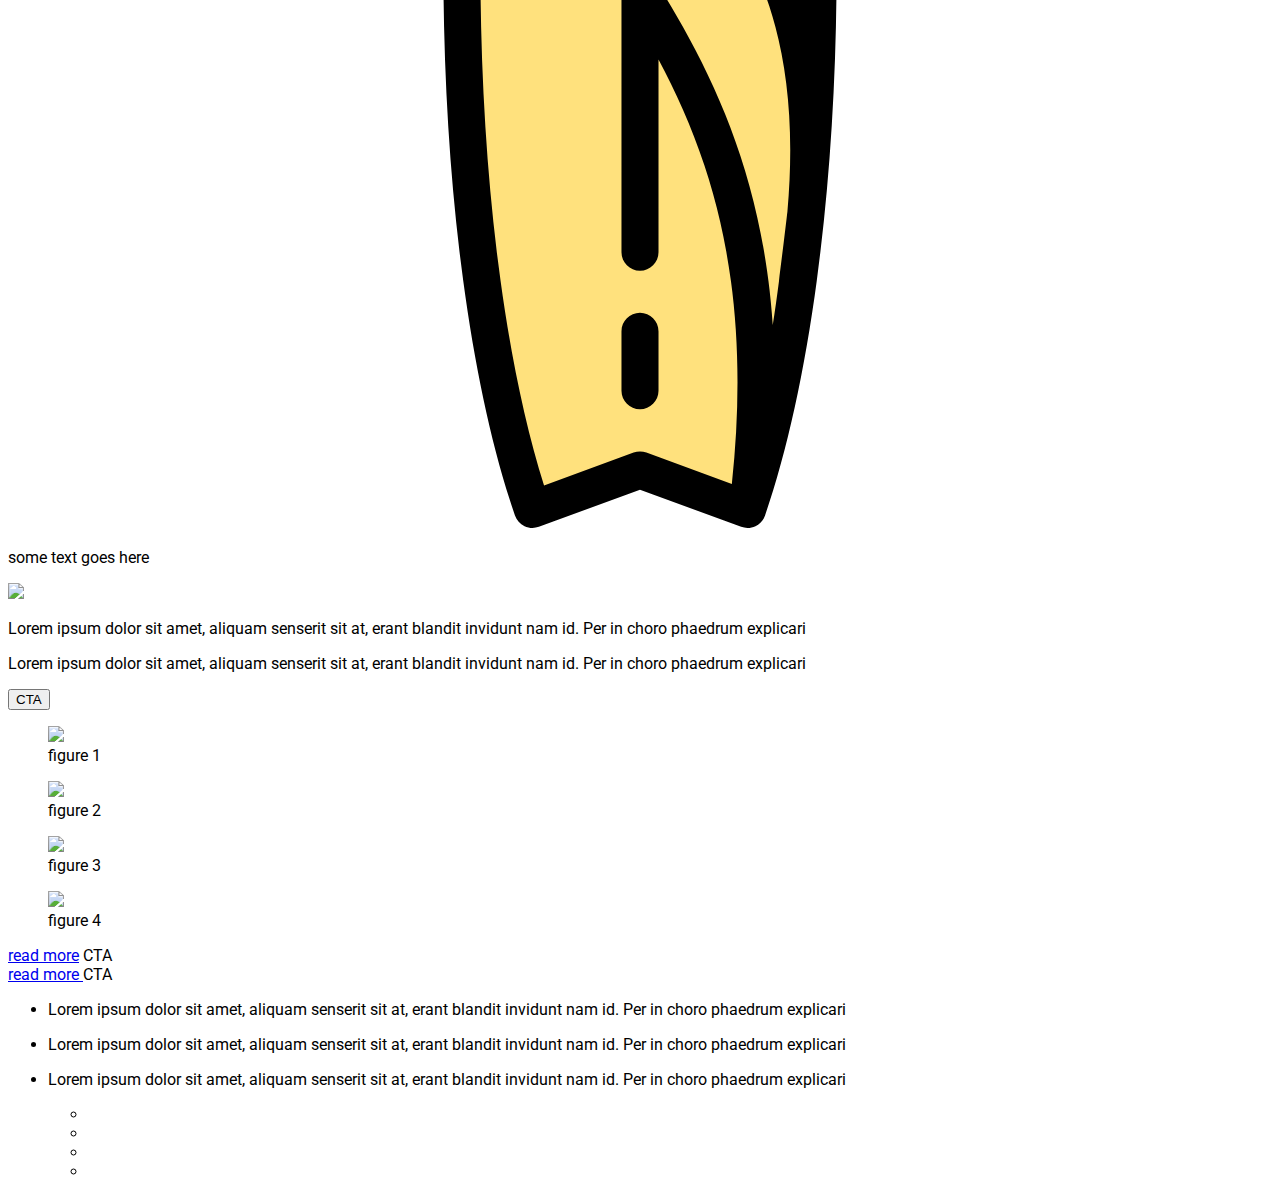
==== commit 4e1eec33: "added google fonts, icons and styles" ====
--- a/index.html
+++ b/index.html
@@ -3,10 +3,20 @@
    <head>
     <title>Sand Walker</title>
      <meta charset="utf-8" />
+     <link href="https://fonts.googleapis.com/css?family=Roboto:400,700" rel="stylesheet">
+     <link rel="stylesheet" href="https://use.fontawesome.com/releases/v5.8.1/css/all.css" integrity="sha384-50oBUHEmvpQ+1lW4y57PTFmhCaXp0ML5d60M1M7uH2+nqUivzIebhndOJK28anvf" crossorigin="anonymous">
+     <style>
+       body {font-family: 'Roboto', sans-serif;}
+       p {font-weight: 400;}
+       h1, h2 {font-weight: 700;}
+       #nav ul {list-style: none;}
+       #nav ul li {display: inline;}
+       .socialmedia ul li {color: red; display: inline;}
+     </style>
    </head>
  <body>
-  <video width= 100%  autoplay loop muted>
-   <source src = "media/sand.mp4" type="video/mp4">
+  <video width= 100% poster="images/video-load.png" autoplay loop muted>
+   <source src = "mediadsds/sand.mp4" type="video/mp4">
   </video>
 <!-- Header -->
  <header>
@@ -128,11 +138,27 @@
       <p>Lorem ipsum dolor sit amet, aliquam senserit sit at, erant blandit invidunt nam id. Per in choro phaedrum explicari </p>
     
     </li>
-       <ul>
-        <li> facebook </li>
-        <li> twitter </li>
-        <li> instagram </li>
-        <li> youtube </li>
+       <ul class="socialmedia">
+        <li>
+          <a href="https://www.facebook.com/TheCityCollegeofNewYork" title="ink to facebook">
+          <i class="fab fa-facebook"></i>
+        </a>
+        </li>
+        <li>
+        <a href="https://twitter.com/CityCollegeNY">
+        <i class="fab fa-twitter-square"></i>
+        </a>
+        </li>
+        <li>
+          <a href="https://www.instagram.com/ccny_baseball/?hl=en">
+          <i class="fab fa-instagram"></i>
+          </a>
+          </i>
+        <li>
+          <a href="https://www.youtube.com/channel/UCkjvCj1QqqABeyFpWI4nppQ">
+          <i class="fab fa-youtube-square"></i>
+        </a>
+        </li>
        </ul>
     </li>
     </ul>
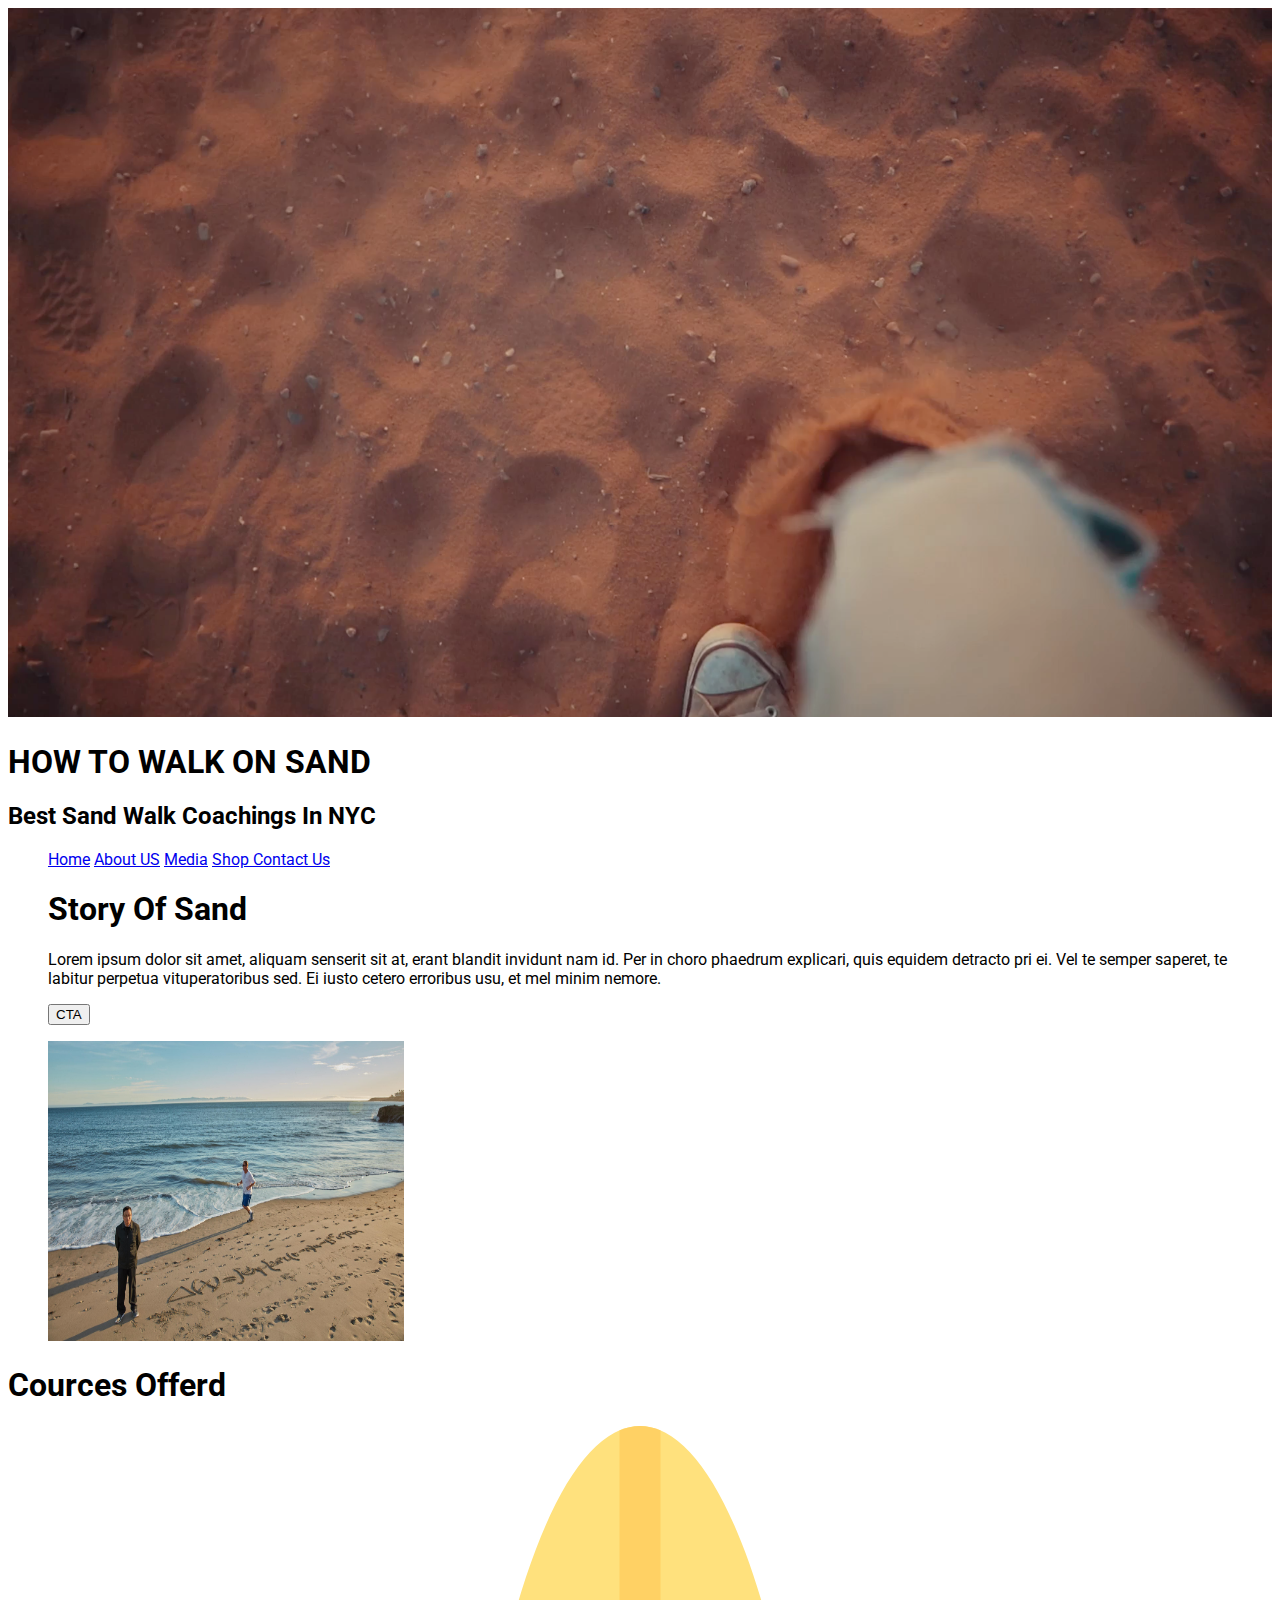
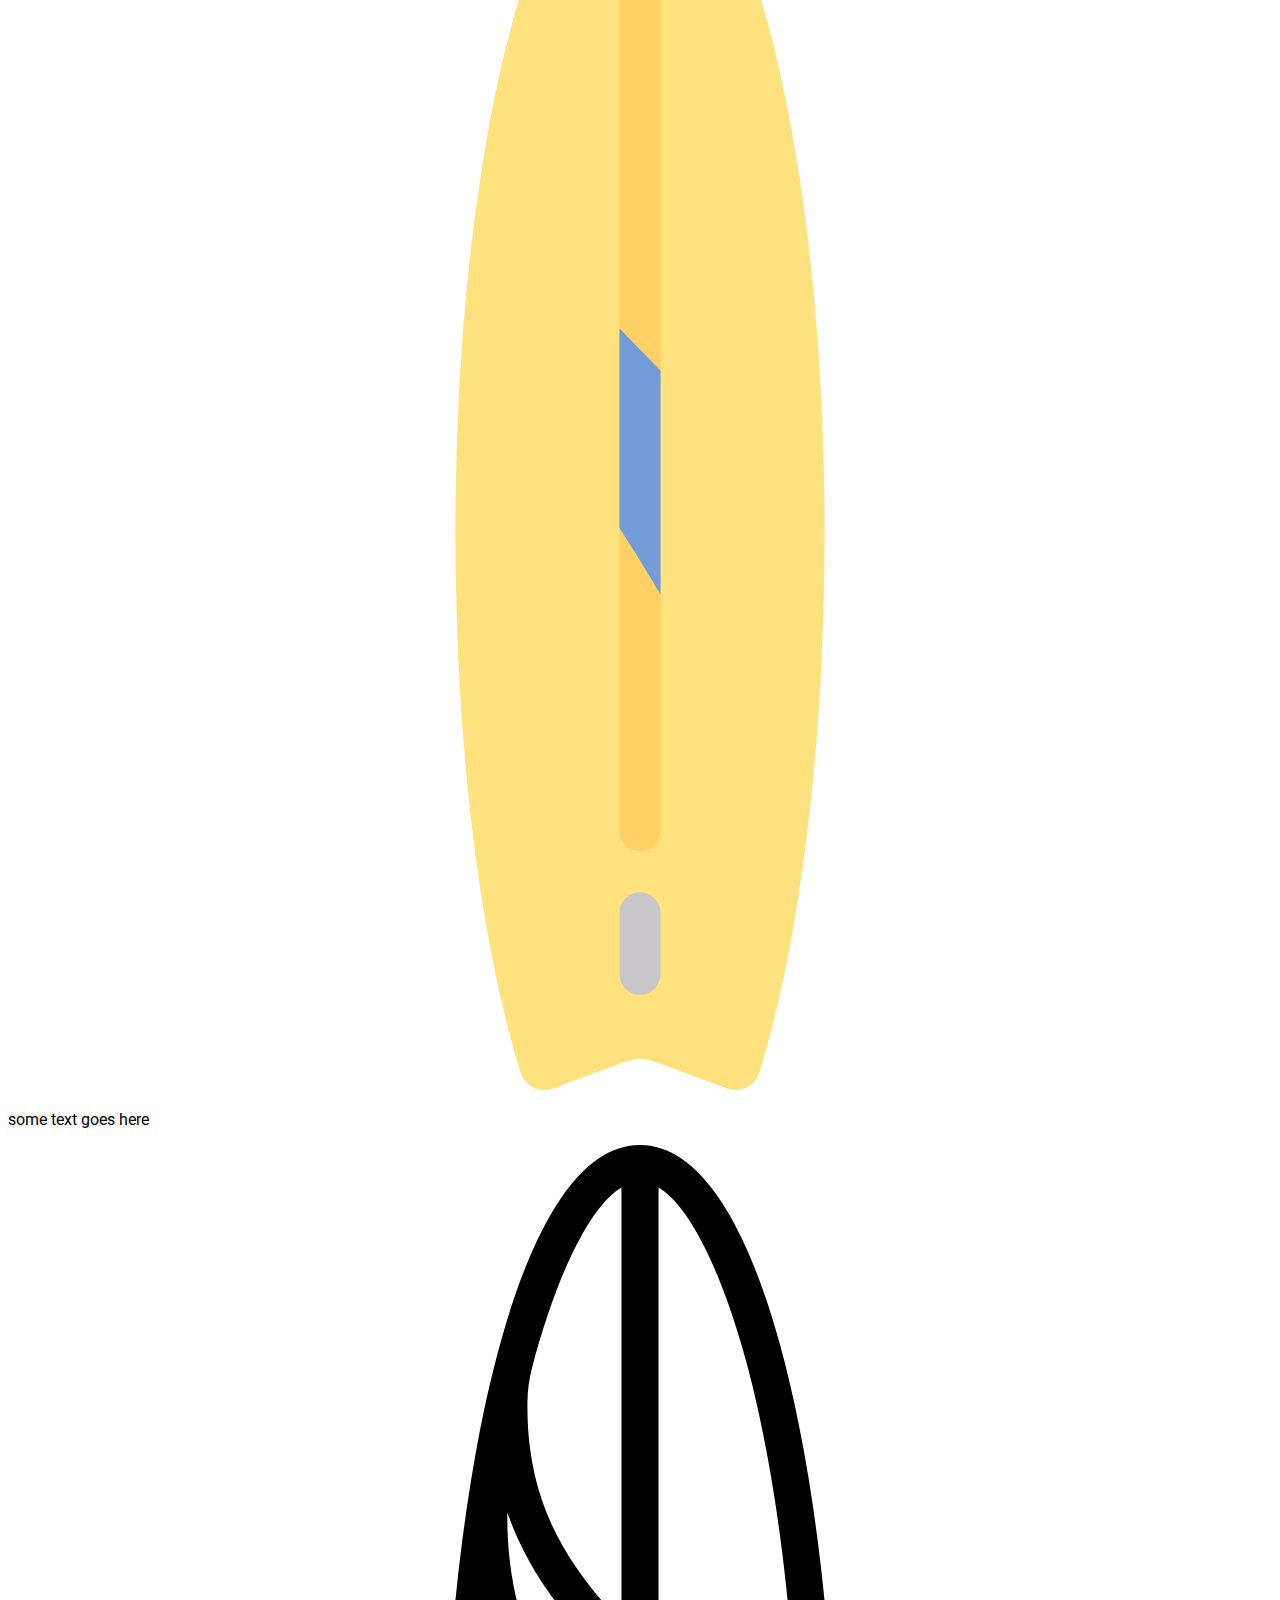
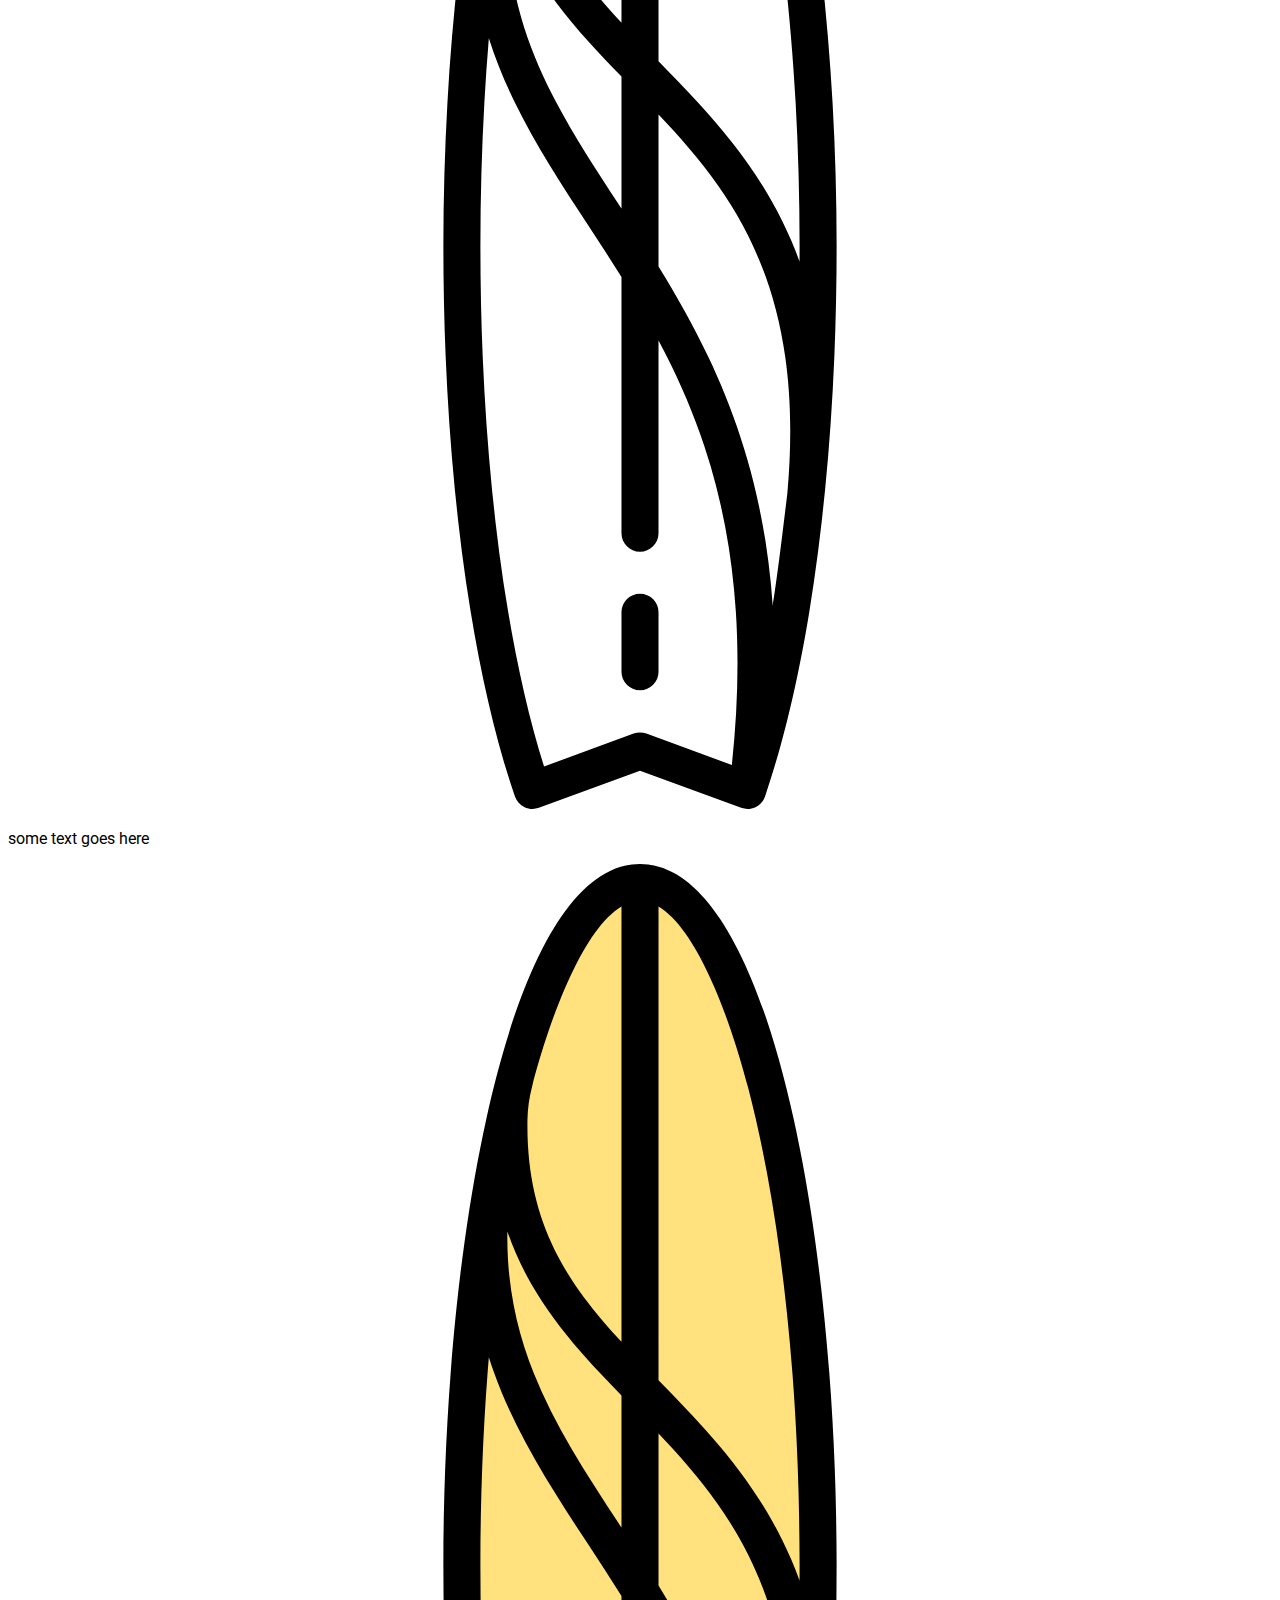
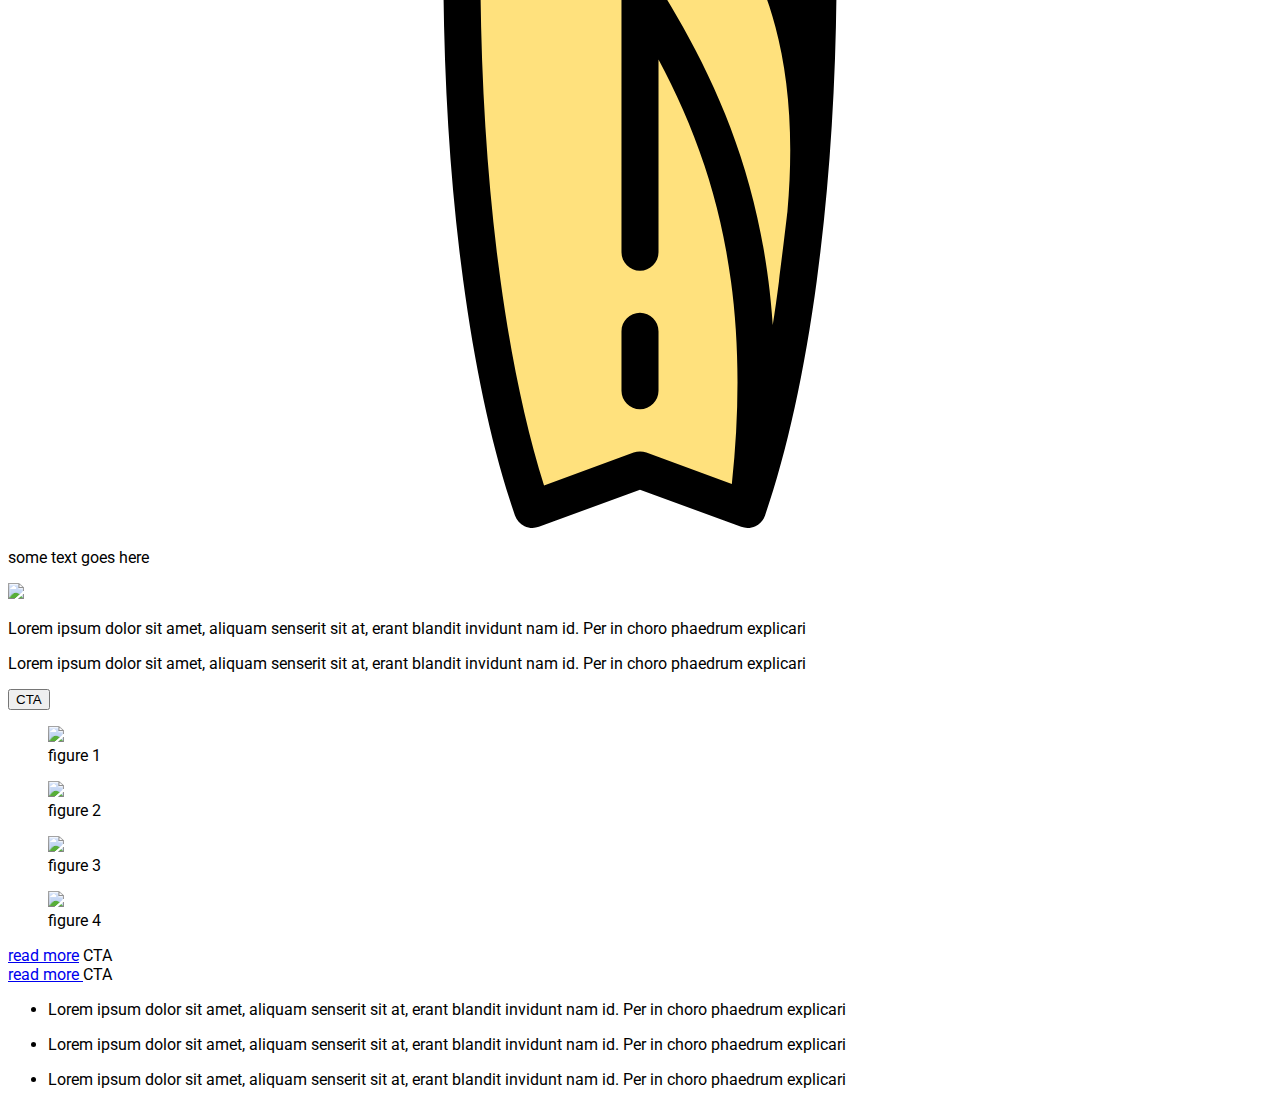
==== commit 5ac52cf1: "added google fonts,css,icons" ====
--- a/index.html
+++ b/index.html
@@ -11,7 +11,7 @@
        h1, h2 {font-weight: 700;}
        #nav ul {list-style: none;}
        #nav ul li {display: inline;}
-       .socialmedia ul li {color: red; display: inline;}
+       .socialmedia li {color: red; display: inline;}
      </style>
    </head>
  <body>
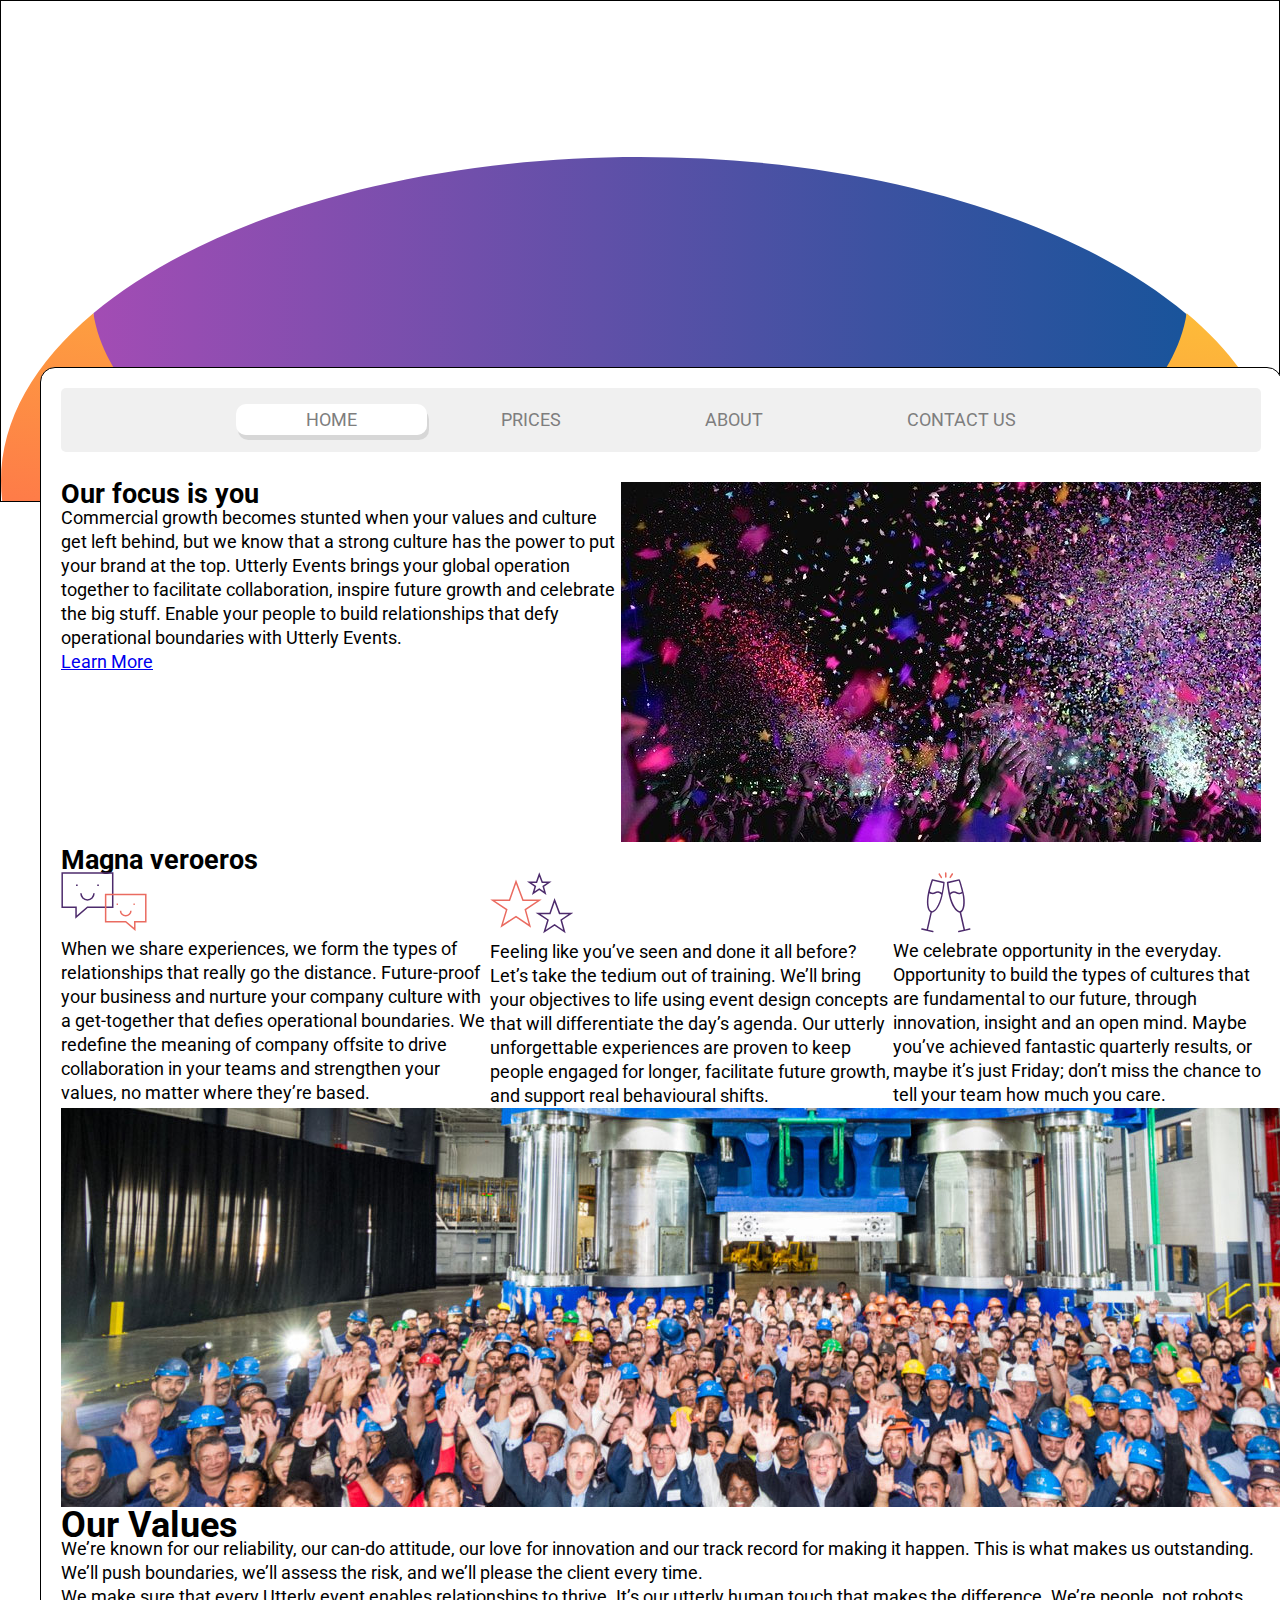
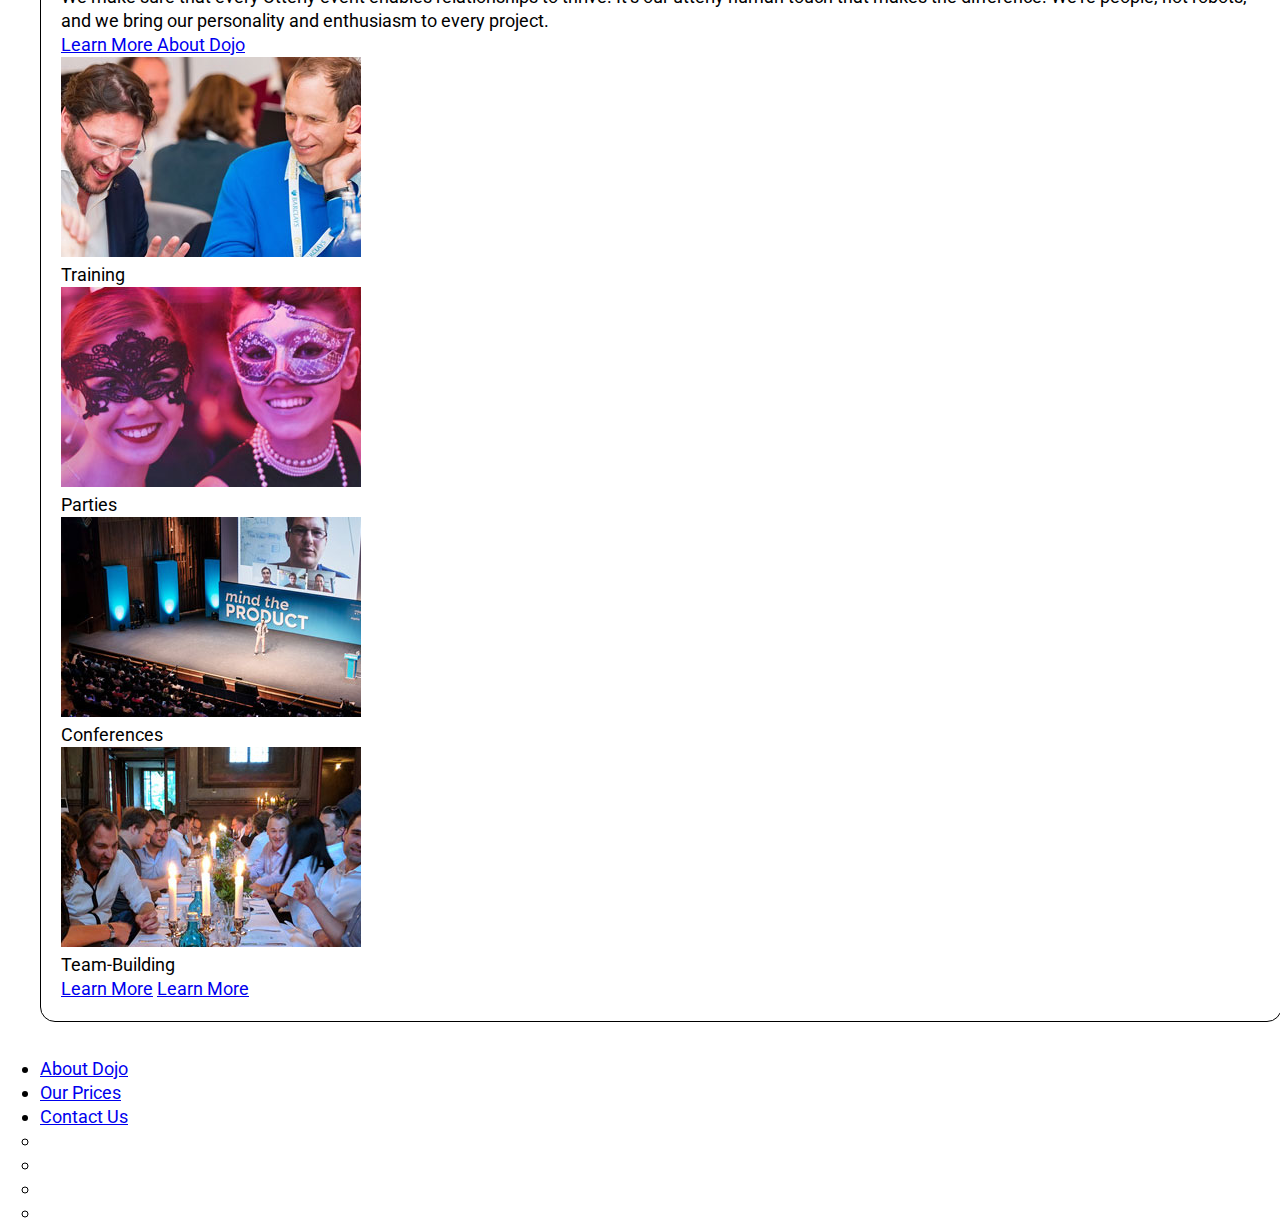
==== commit 003b3130: "updated css for inner container , added styles to buttons" ====
--- a/index.html
+++ b/index.html
@@ -1,168 +1,364 @@
 <!DOCTYPE html>
- <html>  
-   <head>
-    <title>Sand Walker</title>
-     <meta charset="utf-8" />
-     <link href="https://fonts.googleapis.com/css?family=Roboto:400,700" rel="stylesheet">
-     <link rel="stylesheet" href="https://use.fontawesome.com/releases/v5.8.1/css/all.css" integrity="sha384-50oBUHEmvpQ+1lW4y57PTFmhCaXp0ML5d60M1M7uH2+nqUivzIebhndOJK28anvf" crossorigin="anonymous">
-     <style>
-       body {font-family: 'Roboto', sans-serif;}
-       p {font-weight: 400;}
-       h1, h2 {font-weight: 700;}
-       #nav ul {list-style: none;}
-       #nav ul li {display: inline;}
-       .socialmedia li {color: red; display: inline;}
-     </style>
-   </head>
- <body>
-  <video width= 100% poster="images/video-load.png" autoplay loop muted>
-   <source src = "mediadsds/sand.mp4" type="video/mp4">
-  </video>
-<!-- Header -->
- <header>
-  <h1> HOW TO WALK ON SAND</h1>
-  <h2> Best Sand Walk Coachings In NYC </h2>
- </header>
-<!-- Nav -->
-  <nav id="nav">
-    <ul>
-      <li><a href="index.html"> Home</a> </li>
-      <li><a href="about.html"> About US</a> </li>
-      <li><a href="media.html"> Media</a></li>
-      <li><a href="shop.html"> Shop </a></li>
-      <li><a href="contact.html">Contact Us</a></li>
-    </ul>
-  </nav>
-<!-- Main -->
- <div>
-<!-- Introduction -->
-  <section>
-          <dir>
-            <h1>Story Of Sand</h1>
-            <p>
-            Lorem ipsum dolor sit amet, aliquam senserit sit at, erant blandit invidunt nam id. Per in choro phaedrum explicari, quis equidem detracto pri ei. Vel te semper saperet, te labitur perpetua vituperatoribus sed. Ei iusto cetero erroribus usu, et mel minim nemore.
-            </p>
-           <button>
-              <a href="https://superhombre007.github.io/ccny-html-file"></a>CTA
-           </button>
-          </dir>
-          <figure>
-            <img width= 356 height = 300 src="images/beach-walk.jpg">
-          </figure>
-   </section>
-
-<!-- First Section -->
-<section>
-  <h1>Cources Offerd</h1>
-  <div>
-      <svg xmlns="http://www.w3.org/2000/svg" xmlns:xlink="http://www.w3.org/1999/xlink" version="1.1" id="Capa_1" x="0px" y="0px" viewBox="0 0 512 512" style="enable-background:new 0 0 512 512;" xml:space="preserve">
-      <path style="fill:#FFE17D;" d="M291.358,511.379c5.428,1.998,11.363-0.999,13.058-6.529  c16.112-52.558,26.339-130.836,26.339-218.291C330.755,128.297,297.286,0,256,0s-74.755,128.297-74.755,286.559  c0,87.455,10.226,165.733,26.339,218.291c1.695,5.53,7.63,8.527,13.058,6.529l29.619-10.903c3.704-1.363,7.773-1.363,11.477,0  L291.358,511.379z"/>
-      <path style="fill:#C9C6CA;" d="M256,473.446c-4.591,0-8.306-3.715-8.306-8.306v-24.918c0-4.591,3.715-8.306,8.306-8.306  c4.591,0,8.306,3.715,8.306,8.306v24.918C264.306,469.731,260.591,473.446,256,473.446z"/>
-      <path style="fill:#FFD164;" d="M264.306,406.997V1.802C261.578,0.645,258.809,0,256,0c-2.809,0-5.578,0.645-8.306,1.802v405.195  c0,4.591,3.715,8.306,8.306,8.306C260.591,415.303,264.306,411.588,264.306,406.997z"/>
-      <path style="fill:#739BD7;" d="M264.306,220.607c-5.593-5.768-11.187-11.409-16.612-17.085v80.801  c5.605,8.673,11.207,17.602,16.612,26.982V220.607z"/>
+<html>
+  <head>
+    <title>Dojo Event Marketing</title>
+    <meta charset="utf-8" />
+    <meta name="viewport" content="width=device-width, initial-scale=1, user-scalable=no" />
+    <link rel="stylesheet" href="styles/styles.css" />
+    <link href="https://fonts.googleapis.com/css?family=Roboto" rel="stylesheet">
+    <link rel="stylesheet" href="https://use.fontawesome.com/releases/v5.8.1/css/all.css" integrity="sha384-50oBUHEmvpQ+1lW4y57PTFmhCaXp0ML5d60M1M7uH2+nqUivzIebhndOJK28anvf" crossorigin="anonymous">
+  </head>
+  <body>
+    <!-- Header -->
+    <header id="header" class="alt">
+      <video width="600" poster="/images/video-poster.jpg" autoplay loop muted>
+        <source src="media/live-music.mp4" type="video/mp4" />
+        Your browser does not support the video tag.
+      </video>
+      <svg viewBox="0 0 256 130" version="1.1" xmlns="http://www.w3.org/2000/svg" xmlns:xlink="http://www.w3.org/1999/xlink" preserveAspectRatio="xMidYMid">
+          <defs>
+              <linearGradient x1="-0.0116689288%" y1="50.0129952%" x2="100.00728%" y2="50.0129952%" id="linearGradient-1">
+                  <stop stop-color="#A34CB4" offset="0%"></stop>
+                  <stop stop-color="#954DB2" offset="9.192359%"></stop>
+                  <stop stop-color="#3C52A1" offset="71.69%"></stop>
+                  <stop stop-color="#19549B" offset="100%"></stop>
+              </linearGradient>
+              <linearGradient x1="-3.88442213%" y1="172.00528%" x2="83.2366552%" y2="-50.9344551%" id="linearGradient-2">
+                  <stop stop-color="#FF0264" offset="0%"></stop>
+                  <stop stop-color="#FE744A" offset="49.43%"></stop>
+                  <stop stop-color="#FDBC39" offset="81.9%"></stop>
+                  <stop stop-color="#FDDF31" offset="100%"></stop>
+              </linearGradient>
+          </defs>
+        <g>
+          <path d="M128,0 C81.6,0 41,12.5 18.5,31.3 C18.6,31.8 18.1,32.8 18.3,33.3 C20.9,45.7 32,57 48.8,65.4 C49.2,65.6 50.3,65 50.8,65.2 C52.7,63.9 76.4,48.3 128,48.3 C179.3,48.3 203.2,63.7 205.3,65.2 C205.7,65 206.7,65.4 207.1,65.3 C224.2,56.8 235.5,45.5 237.9,33.1 C238,32.7 237.4,31.9 237.5,31.5 C215,12.5 174.4,0 128,0" fill="url(#linearGradient-1)"></path>
+          <path d="M237.5,31.3 C233.2,58.9 185.8,80.6 128,80.6 C70.2,80.6 22.8,58.9 18.5,31.3 C6.8,41.1 0,52.6 0,64.9 C0,100.7 57.3,129.8 128,129.8 C198.7,129.8 256,100.7 256,64.9 C256,52.6 249.2,41.1 237.5,31.3" fill="url(#linearGradient-2)"></path>
+        </g>
       </svg>
-   <p>
-      some text goes here 
-   </p>
-     <svg xmlns="http://www.w3.org/2000/svg" xmlns:xlink="http://www.w3.org/1999/xlink" version="1.1" id="Capa_1" x="0px" y="0px" viewBox="0 0 512 512" style="enable-background:new 0 0 512 512;" xml:space="preserve">
-    <path d="M256,0c-51.731,0-79.645,146.353-79.645,284.057c0,88.057,10.57,169.294,28.999,222.882    c0.656,1.908,2.053,3.47,3.875,4.336c1.822,0.865,3.917,0.959,5.809,0.264L256,496.46l40.963,15.079    c0.838,0.308,1.715,0.461,2.591,0.461c1.102,0,2.202-0.243,3.218-0.725c1.822-0.866,3.219-2.428,3.875-4.336    c18.429-53.588,28.999-134.826,28.999-222.882C335.645,146.353,307.731,0,256,0z M210.411,103.912    c0.066-4.539,0.67-9.064,1.815-13.457c0.005-0.02,0.011-0.04,0.016-0.061c8.153-31.253,21.438-64.34,36.257-73.138v176.273    C226.594,169.869,209.812,145.363,210.411,103.912z M202.276,148.834c9.559,27.72,27.79,47.508,46.224,66.408v53.56    c-0.339-0.518-0.678-1.036-1.016-1.552C223.012,229.866,201.557,197.068,202.276,148.834z M293.203,494.17l-34.613-12.741    c-0.836-0.307-1.713-0.461-2.59-0.461s-1.754,0.154-2.591,0.462l-36.269,13.35c-16.426-52.05-25.785-128.197-25.785-210.724    c0-29.054,1.171-57.399,3.42-84.255c8.801,27.734,24.217,51.313,40.158,75.664c4.522,6.908,9.082,13.882,13.566,21.043V400.29    c0,4.142,3.358,7.5,7.5,7.5c4.142,0,7.5-3.358,7.5-7.5v-78.088c6.985,13.095,13.365,27.159,18.574,42.821    C294.76,403.168,298.41,445.506,293.203,494.17z M315.708,383.943c0,0-3.6,31.652-5.936,45.872    c-4.112-60.548-24.349-102.044-46.272-137.597v-61.532C294.69,263.544,322.963,301.91,315.708,383.943z M263.5,209.127V17.256    c14.819,8.798,28.104,41.885,36.257,73.139c13.47,51.634,20.888,120.412,20.888,193.662c0,2.055-0.01,4.103-0.022,6.15    C307.443,254.181,284.682,230.758,263.5,209.127z"/>
-    <path d="M256,424.855c-4.142,0-7.5,3.358-7.5,7.5v24.048c0,4.142,3.358,7.5,7.5,7.5c4.142,0,7.5-3.358,7.5-7.5v-24.048    C263.5,428.213,260.142,424.855,256,424.855z"/>
-    </svg>
-  <p>
-    some text goes here 
-  </p>
-   <svg xmlns="http://www.w3.org/2000/svg" xmlns:xlink="http://www.w3.org/1999/xlink" version="1.1" id="Capa_1" x="0px" y="0px" viewBox="0 0 512 512" style="enable-background:new 0 0 512 512;" xml:space="preserve">
-   <path style="fill:#FFE17D;" d="M290.122,501.029c5.239,1.928,10.966-0.964,12.602-6.301c15.55-50.724,25.419-126.269,25.419-210.671  C328.144,131.318,295.844,7.5,255.999,7.5s-72.145,123.818-72.145,276.556c0,84.402,9.869,159.947,25.419,210.671  c1.636,5.337,7.364,8.229,12.602,6.301l28.585-10.522c3.575-1.316,7.502-1.316,11.076,0L290.122,501.029z"/>
-   <path d="M255.999,0c-51.731,0-79.645,146.353-79.645,284.057c0,88.057,10.57,169.294,28.999,222.882  c0.656,1.908,2.053,3.47,3.875,4.336c1.822,0.865,3.917,0.959,5.809,0.264l40.962-15.079l40.963,15.079  c0.838,0.308,1.715,0.461,2.591,0.461c1.102,0,2.202-0.243,3.218-0.725c1.822-0.866,3.219-2.428,3.875-4.336  c18.429-53.588,28.999-134.826,28.999-222.882C335.644,146.353,307.73,0,255.999,0z M299.756,90.395  c13.47,51.634,20.888,120.412,20.888,193.662c0,2.055-0.01,4.103-0.022,6.15c-13.18-36.026-35.941-59.449-57.123-81.08V17.256  C278.318,26.054,291.604,59.141,299.756,90.395z M202.275,148.834c9.559,27.72,27.79,47.508,46.224,66.408v53.56  c-0.339-0.518-0.678-1.036-1.016-1.552C223.011,229.866,201.557,197.068,202.275,148.834z M263.5,230.686  c31.19,32.858,59.463,71.224,52.208,153.257c0,0-3.6,31.652-5.936,45.872c-4.112-60.548-24.349-102.044-46.272-137.597V230.686z   M248.499,17.256v176.273c-21.906-23.66-38.688-48.166-38.088-89.617c0.066-4.539,0.67-9.064,1.815-13.457  c0.005-0.02,0.011-0.04,0.016-0.061C220.395,59.141,233.68,26.054,248.499,17.256z M255.999,480.968  c-0.877,0-1.754,0.154-2.591,0.462l-36.269,13.35c-16.426-52.05-25.785-128.197-25.785-210.724c0-29.054,1.171-57.399,3.42-84.255  c8.801,27.734,24.217,51.313,40.158,75.664c4.522,6.908,9.082,13.882,13.566,21.043V400.29c0,4.142,3.358,7.5,7.5,7.5  c4.142,0,7.5-3.358,7.5-7.5v-78.088c6.985,13.095,13.365,27.159,18.574,42.821c12.688,38.145,16.337,80.483,11.13,129.147  l-34.613-12.741C257.753,481.122,256.877,480.968,255.999,480.968z"/>
-   <path d="M255.999,424.855c-4.142,0-7.5,3.358-7.5,7.5v24.048c0,4.142,3.358,7.5,7.5,7.5c4.142,0,7.5-3.358,7.5-7.5v-24.048  C263.5,428.213,260.141,424.855,255.999,424.855z"/>
-   </svg>
-  <p>
-    some text goes here 
-  </p>
-</div>
-</section>
-<section>
-  <div>
-    <img src="https://via.placeholder.com/1265x300"/>
-  </div>
-</section>
-<!-- Second Section -->
- <section>
-
-  <article>
-   <p>Lorem ipsum dolor sit amet, aliquam senserit sit at, erant blandit invidunt nam id. Per in choro phaedrum explicari </p>
-  </article>
-  <article>
-   <p>Lorem ipsum dolor sit amet, aliquam senserit sit at, erant blandit invidunt nam id. Per in choro phaedrum explicari </p>
-  </article>
-  <button>
-   <a href="https://superhombre007.github.io/ccny-html-file/"></a>CTA
-  </button>
- </section>
-<!-- Third Section -->
- <section>
-  <figure>
-    <a href="prices.html" title="to go to prices "><img src="https://via.placeholder.com/200x200"> </a>
-      <figcaption> figure 1</figcaption>
-  </figure>
-  <figure>
-    <a href="prices.html" title="to go to prices "><img src="https://via.placeholder.com/200x200"> </a>
-      <figcaption> figure 2</figcaption>
-  </figure>
-  <figure>
-    <a href="prices.html" title="to go to prices "><img src="https://via.placeholder.com/200x200"> </a>
-      <figcaption> figure 3</figcaption>
-  </figure>
-  <figure>
-    <a href="prices.html" title="to go to prices "><img src="https://via.placeholder.com/200x200"> </a>
-      <figcaption> figure 4</figcaption>
-  </figure>
-    <div>
-     <a href="https://superhombre007.github.io/ccny-html-file/"> read more</a> CTA
+      <h1>Dojo Event Marketing</h1>
+      <h2>Inspirational events designed to connect fast growing businesses</h2>
+    </header>
+
+    <!-- Outer Container -->
+    <div id="container--main">
+      <!-- Navigation -->
+      
+
+      <!-- Inner Container -->
+      <div id="container--inner">
+        <nav id="navigation--main">
+        <ul>
+          <li><a href="index.html" class="active">home</a></li>
+          <li><a href="prices.html">prices</a></li>
+          <li><a href="about.html">about</a></li>
+          <li><a href="contact.html">contact us</a></li>
+        </ul>
+      </nav>
+        <!-- Introduction -->
+        <section class="content-module">
+          <div class="content">
+            <h2>Our focus is you</h2>
+            <p>
+              Commercial growth becomes stunted when your values and culture get left behind, but we know that a strong culture has the power to put your brand at the top.
+              Utterly Events brings your global operation together to facilitate collaboration, inspire future growth and celebrate the big stuff. Enable your people to build relationships that defy operational boundaries with Utterly Events.
+            </p>
+            <a href="generic.html" class="button">Learn More</a>
+          </div>
+          <figure class="image"><img src="images/event-marketing-01.jpg" alt="" /></figure>
+        </section>
+
+        <!-- First Section -->
+        <section class="intro-section">
+          <header class="major">
+            <h2>Magna veroeros</h2>
+          </header>
+          <div class="innner-intro-section">
+          <div>   
+            <svg version="1.1" id="Layer_1" xmlns="http://www.w3.org/2000/svg" xmlns:xlink="http://www.w3.org/1999/xlink" x="0px" y="0px"
+              width="85.833px" height="59.417px" viewBox="0 0 85.833 59.417" enable-background="new 0 0 85.833 59.417" xml:space="preserve">
+            <g>
+              <path fill="none" stroke="#4D2B6C" stroke-width="1.5" stroke-miterlimit="10" d="M19.933,21.372c0,3.6,2.919,6.52,6.52,6.52
+                c3.601,0,6.521-2.92,6.521-6.52"/>
+              <line fill="none" stroke="#4D2B6C" stroke-width="1.5" stroke-miterlimit="10" x1="15.042" y1="13.221" x2="16.672" y2="13.221"/>
+              <line fill="none" stroke="#4D2B6C" stroke-width="1.5" stroke-miterlimit="10" x1="37.864" y1="13.221" x2="36.234" y2="13.221"/>
+              <polygon fill="none" stroke="#4D2B6C" stroke-width="1.5" stroke-miterlimit="10" points="26.453,35.228 51.719,35.228 
+                51.719,0.995 1.186,0.995 1.186,35.228 15.042,35.228 15.042,45.008 	"/>
+            </g>
+            <g>
+              <path fill="none" stroke="#EA6B60" stroke-width="1.5" stroke-miterlimit="10" d="M59.536,38.636c0,2.862,2.321,5.184,5.185,5.184
+                c2.86,0,5.182-2.321,5.182-5.184"/>
+              <line fill="none" stroke="#EA6B60" stroke-width="1.5" stroke-miterlimit="10" x1="72.494" y1="32.158" x2="73.791" y2="32.158"/>
+              <line fill="none" stroke="#EA6B60" stroke-width="1.5" stroke-miterlimit="10" x1="56.945" y1="32.158" x2="55.65" y2="32.158"/>
+              <polygon fill="none" stroke="#EA6B60" stroke-width="1.5" stroke-miterlimit="10" points="73.791,57.424 73.791,49.65 
+                84.803,49.65 84.803,22.439 44.635,22.439 44.635,49.65 64.72,49.65 	"/>
+            </g>
+            <polygon fill="none" stroke="#4D2B6C" stroke-width="1.5" stroke-miterlimit="10" points="174.518,51.775 164.409,58.377 
+              167.916,46.824 158.011,40.221 169.917,40.221 174.518,27.017 179.469,40.221 191.022,40.221 181.119,46.824 184.317,58.377 "/>
+            <polygon fill="none" stroke="#EA6B60" stroke-width="1.5" stroke-miterlimit="10" points="135.84,43.426 121.576,52.742 
+              126.523,36.438 112.55,27.125 129.349,27.125 135.84,8.494 142.826,27.125 159.128,27.125 145.156,36.44 149.667,52.744 "/>
+            <polygon fill="none" stroke="#4D2B6C" stroke-width="1.5" stroke-miterlimit="10" points="159.126,16.056 153.086,19.999 
+              155.184,13.096 149.267,9.15 156.377,9.15 159.126,1.263 162.084,9.15 168.99,9.15 163.073,13.096 164.986,19.999 "/>
+            <path fill="#4D2B6C" d="M236.113,57.05l10.957,2.448c0.076,0,0.076,0,0.152,0c0.384,0,0.689-0.226,0.767-0.611
+              c0.075-0.383-0.152-0.843-0.614-0.92l-4.902-1.073l3.832-17.008c1.914,0,3.907-1.61,5.822-4.522
+              c2.068-3.142,3.753-7.507,4.826-12.257c0.69-2.989,1.993-10.343,2.146-13.333c0-0.383-0.23-0.688-0.613-0.766L247.07,6.404
+              c-0.384-0.077-0.766,0.077-0.844,0.458c-1.147,2.759-3.063,9.962-3.754,12.949c-2.145,9.654-1.073,18.006,2.453,19.766
+              l-3.832,17.011l-4.597-1.073c-0.384-0.077-0.844,0.155-0.921,0.615C235.423,56.588,235.729,56.971,236.113,57.05z M247.375,8.089
+              l10.343,2.298c-0.227,2.376-0.917,6.589-1.53,9.731c-0.614-0.613-1.456-1.148-2.682-1.458c-1.839-0.458-3.065,0.157-4.139,0.615
+              c-0.995,0.46-1.835,0.843-3.218,0.537c-0.84-0.231-1.455-0.537-1.836-0.995C245,15.751,246.379,10.617,247.375,8.089z
+              M243.852,20.501c0.461,0.305,1.073,0.613,1.914,0.841c1.84,0.384,3.063-0.151,4.138-0.611c0.997-0.461,1.837-0.844,3.219-0.537
+              c1.379,0.307,1.993,0.997,2.683,1.84c-0.079,0.305-0.154,0.536-0.154,0.766c-1.073,4.597-2.684,8.812-4.596,11.8
+              c-1.764,2.759-3.602,4.137-4.98,3.753C243.238,37.741,241.708,30.308,243.852,20.501z"/>
+            <path fill="#4D2B6C" d="M268.292,35.364c1.916,2.912,3.983,4.522,5.823,4.522l3.833,17.008l-4.829,1.15
+              c-0.384,0.076-0.689,0.536-0.614,0.916c0.078,0.386,0.385,0.616,0.769,0.616c0.076,0,0.076,0,0.153,0l10.953-2.452
+              c0.386-0.074,0.69-0.536,0.616-0.918c-0.078-0.383-0.536-0.691-0.92-0.611l-4.597,1.07l-3.833-17.011
+              c1.687-0.843,2.912-3.141,3.374-6.591c0.533-3.675,0.228-8.347-0.921-13.177c-0.687-2.988-2.604-10.19-3.755-12.948
+              c-0.152-0.307-0.534-0.536-0.844-0.459l-11.568,2.605c-0.384,0.075-0.612,0.382-0.612,0.764c0.153,2.988,1.456,10.344,2.147,13.333
+              C264.539,27.932,266.3,32.298,268.292,35.364z M277.486,32.759c-0.457,3.218-1.529,5.287-2.911,5.594
+              c-1.377,0.306-3.219-1.071-4.979-3.753c-1.918-2.988-3.601-7.126-4.599-11.8c-0.075-0.23-0.075-0.538-0.151-0.766
+              c0.688-0.843,1.303-1.533,2.681-1.84c1.378-0.307,2.223,0.076,3.218,0.537c1.072,0.534,2.299,1.071,4.136,0.611
+              c0.846-0.151,1.459-0.459,1.917-0.841C277.716,25.02,277.949,29.312,277.486,32.759z M273.198,8.089
+              c0.995,2.605,2.374,7.662,3.142,10.804c-0.462,0.382-0.997,0.766-1.841,0.994c-1.379,0.307-2.223-0.076-3.219-0.536
+              c-1.071-0.535-2.297-1.074-4.137-0.613c-1.302,0.305-2.068,0.842-2.68,1.456c-0.614-3.142-1.305-7.356-1.534-9.731L273.198,8.089z"
+              />
+            <path fill="#EA6B60" d="M260.249,5.1C260.324,5.1,260.324,5.1,260.249,5.1c0.457,0,0.766-0.385,0.766-0.767l-0.077-3.984
+              c0-0.458-0.307-0.766-0.767-0.766c-0.462,0-0.765,0.382-0.765,0.766l0.078,3.984C259.558,4.715,259.865,5.1,260.249,5.1z"/>
+            <path fill="#EA6B60" d="M255.116,5.1c0.152,0.231,0.38,0.384,0.689,0.384c0.152,0,0.306,0,0.382-0.077
+              c0.382-0.231,0.459-0.692,0.229-1.074l-2.068-3.447c-0.229-0.383-0.688-0.459-1.071-0.229c-0.385,0.229-0.46,0.688-0.23,1.07
+              L255.116,5.1z"/>
+            <path fill="#EA6B60" d="M264.308,5.331c0.155,0.077,0.23,0.153,0.384,0.153c0.23,0,0.537-0.153,0.611-0.384l2.148-3.449
+              c0.227-0.382,0.075-0.841-0.231-1.072c-0.383-0.23-0.843-0.076-1.071,0.231l-2.146,3.447C263.849,4.64,263.925,5.1,264.308,5.331z"
+              />
+            </svg>
+            <p>
+                When we share experiences, we form the types of relationships that really go the distance. Future-proof your business and nurture your company culture with a get-together that defies operational boundaries. We redefine the meaning of company offsite to drive collaboration in your teams and strengthen your values, no matter where they’re based.
+            </p>
+          </div>
+          <div>   
+            <svg version="1.1" id="Layer_1" xmlns="http://www.w3.org/2000/svg" xmlns:xlink="http://www.w3.org/1999/xlink" x="0px" y="0px"
+                width="83.752px" height="61.583px" viewBox="0 0 83.752 61.583" enable-background="new 0 0 83.752 61.583" xml:space="preserve">
+            <g>
+              <path fill="none" stroke="#4D2B6C" stroke-width="1.5" stroke-miterlimit="10" d="M-89.9,22.539c0,3.6,2.919,6.52,6.52,6.52
+                c3.601,0,6.521-2.92,6.521-6.52"/>
+              
+                <line fill="none" stroke="#4D2B6C" stroke-width="1.5" stroke-miterlimit="10" x1="-94.791" y1="14.388" x2="-93.161" y2="14.388"/>
+              
+                <line fill="none" stroke="#4D2B6C" stroke-width="1.5" stroke-miterlimit="10" x1="-71.969" y1="14.388" x2="-73.599" y2="14.388"/>
+              <polygon fill="none" stroke="#4D2B6C" stroke-width="1.5" stroke-miterlimit="10" points="-83.38,36.395 -58.113,36.395 
+                -58.113,2.161 -108.647,2.161 -108.647,36.395 -94.791,36.395 -94.791,46.175 	"/>
+            </g>
+            <g>
+              <path fill="none" stroke="#EA6B60" stroke-width="1.5" stroke-miterlimit="10" d="M-50.297,39.803c0,2.862,2.321,5.184,5.185,5.184
+                c2.86,0,5.182-2.321,5.182-5.184"/>
+              
+                <line fill="none" stroke="#EA6B60" stroke-width="1.5" stroke-miterlimit="10" x1="-37.339" y1="33.324" x2="-36.042" y2="33.324"/>
+              
+                <line fill="none" stroke="#EA6B60" stroke-width="1.5" stroke-miterlimit="10" x1="-52.888" y1="33.324" x2="-54.183" y2="33.324"/>
+              <polygon fill="none" stroke="#EA6B60" stroke-width="1.5" stroke-miterlimit="10" points="-36.042,58.591 -36.042,50.816 
+                -25.029,50.816 -25.029,23.605 -65.197,23.605 -65.197,50.816 -45.112,50.816 	"/>
+            </g>
+            <polygon fill="none" stroke="#4D2B6C" stroke-width="1.5" stroke-miterlimit="10" points="64.586,52.941 54.477,59.544 
+              57.983,47.99 48.079,41.388 59.984,41.388 64.586,28.184 69.537,41.388 81.09,41.388 71.187,47.99 74.385,59.544 "/>
+            <polygon fill="none" stroke="#EA6B60" stroke-width="1.5" stroke-miterlimit="10" points="26.008,44.593 11.743,53.908 
+              16.69,37.604 2.718,28.291 19.517,28.291 26.008,9.661 32.993,28.291 49.296,28.291 35.323,37.606 39.834,53.91 "/>
+            <polygon fill="none" stroke="#4D2B6C" stroke-width="1.5" stroke-miterlimit="10" points="49.294,17.223 43.254,21.165 
+              45.352,14.262 39.435,10.316 46.545,10.316 49.294,2.429 52.252,10.316 59.157,10.316 53.24,14.262 55.153,21.165 "/>
+            <path fill="#4D2B6C" d="M126.28,58.217l10.957,2.448c0.076,0,0.076,0,0.152,0c0.384,0,0.689-0.226,0.767-0.611
+              c0.075-0.383-0.152-0.843-0.614-0.92l-4.902-1.073l3.832-17.008c1.914,0,3.907-1.61,5.822-4.522
+              c2.068-3.142,3.753-7.507,4.826-12.257c0.69-2.989,1.993-10.343,2.146-13.333c0-0.383-0.23-0.688-0.613-0.766L137.237,7.57
+              c-0.384-0.077-0.766,0.077-0.844,0.458c-1.147,2.759-3.063,9.962-3.754,12.949c-2.145,9.654-1.073,18.006,2.453,19.766
+              l-3.832,17.011l-4.597-1.073c-0.384-0.077-0.844,0.155-0.921,0.615C125.591,57.755,125.896,58.138,126.28,58.217z M137.542,9.256
+              l10.343,2.298c-0.227,2.376-0.917,6.589-1.53,9.731c-0.614-0.613-1.456-1.148-2.682-1.458c-1.839-0.458-3.065,0.157-4.139,0.615
+              c-0.995,0.46-1.835,0.843-3.218,0.537c-0.84-0.231-1.455-0.537-1.836-0.995C135.168,16.918,136.547,11.783,137.542,9.256z
+                M134.02,21.667c0.461,0.305,1.073,0.613,1.914,0.841c1.84,0.384,3.063-0.151,4.138-0.611c0.997-0.461,1.837-0.844,3.219-0.537
+              c1.379,0.307,1.993,0.997,2.683,1.84c-0.079,0.305-0.154,0.536-0.154,0.766c-1.073,4.597-2.684,8.812-4.596,11.8
+              c-1.764,2.759-3.602,4.137-4.98,3.753C133.405,38.907,131.875,31.475,134.02,21.667z"/>
+            <path fill="#4D2B6C" d="M158.46,36.53c1.916,2.912,3.983,4.522,5.823,4.522l3.833,17.008l-4.829,1.15
+              c-0.384,0.076-0.689,0.536-0.614,0.916c0.078,0.386,0.385,0.616,0.769,0.616c0.076,0,0.076,0,0.153,0l10.953-2.452
+              c0.386-0.074,0.69-0.536,0.616-0.918c-0.078-0.383-0.536-0.691-0.92-0.611l-4.597,1.07l-3.833-17.011
+              c1.687-0.843,2.912-3.141,3.374-6.591c0.533-3.675,0.228-8.347-0.921-13.177c-0.687-2.988-2.604-10.19-3.755-12.948
+              c-0.152-0.307-0.534-0.536-0.844-0.459l-11.568,2.605c-0.384,0.075-0.612,0.382-0.612,0.764c0.153,2.988,1.456,10.344,2.147,13.333
+              C154.706,29.099,156.468,33.465,158.46,36.53z M167.653,33.926c-0.457,3.218-1.529,5.287-2.911,5.594
+              c-1.377,0.306-3.219-1.071-4.979-3.753c-1.918-2.988-3.601-7.126-4.599-11.8c-0.075-0.23-0.075-0.538-0.151-0.766
+              c0.688-0.843,1.303-1.533,2.681-1.84c1.378-0.307,2.223,0.076,3.218,0.537c1.072,0.534,2.299,1.071,4.136,0.611
+              c0.846-0.151,1.459-0.459,1.917-0.841C167.884,26.187,168.116,30.479,167.653,33.926z M163.365,9.256
+              c0.995,2.605,2.374,7.662,3.142,10.804c-0.462,0.382-0.997,0.766-1.841,0.994c-1.379,0.307-2.223-0.076-3.219-0.536
+              c-1.071-0.535-2.297-1.074-4.137-0.613c-1.302,0.305-2.068,0.842-2.68,1.456c-0.614-3.142-1.305-7.356-1.534-9.731L163.365,9.256z"
+              />
+            <path fill="#EA6B60" d="M150.416,6.267C150.491,6.267,150.491,6.267,150.416,6.267c0.457,0,0.766-0.385,0.766-0.767l-0.077-3.984
+              c0-0.458-0.307-0.766-0.767-0.766c-0.462,0-0.765,0.382-0.765,0.766l0.078,3.984C149.726,5.882,150.032,6.267,150.416,6.267z"/>
+            <path fill="#EA6B60" d="M145.283,6.267c0.152,0.231,0.38,0.384,0.689,0.384c0.152,0,0.306,0,0.382-0.077
+              c0.382-0.231,0.459-0.692,0.229-1.074l-2.068-3.447c-0.229-0.383-0.688-0.459-1.071-0.229c-0.385,0.229-0.46,0.688-0.23,1.07
+              L145.283,6.267z"/>
+            <path fill="#EA6B60" d="M154.476,6.498c0.155,0.077,0.23,0.153,0.384,0.153c0.23,0,0.537-0.153,0.611-0.384l2.148-3.449
+              c0.227-0.382,0.075-0.841-0.231-1.072c-0.383-0.23-0.843-0.076-1.071,0.231l-2.146,3.447C154.017,5.806,154.093,6.267,154.476,6.498
+              z"/>
+            </svg>  
+            <p>
+                Feeling like you’ve seen and done it all before? Let’s take the tedium out of training. We’ll bring your objectives to life using event design concepts that will differentiate the day’s agenda. Our utterly unforgettable experiences are proven to keep people engaged for longer, facilitate future growth, and support real behavioural shifts.
+            </p>
+          </div>
+          <div>   
+              <svg version="1.1" id="Layer_1" xmlns="http://www.w3.org/2000/svg" xmlns:xlink="http://www.w3.org/1999/xlink" x="0px" y="0px"
+                 width="103.168px" height="60.75px" viewBox="0 0 103.168 60.75" enable-background="new 0 0 103.168 60.75" xml:space="preserve">
+              <g>
+                <path fill="none" stroke="#4D2B6C" stroke-width="1.5" stroke-miterlimit="10" d="M-188.567,22.122c0,3.6,2.919,6.52,6.52,6.52
+                  c3.601,0,6.521-2.92,6.521-6.52"/>
+                
+                  <line fill="none" stroke="#4D2B6C" stroke-width="1.5" stroke-miterlimit="10" x1="-193.458" y1="13.971" x2="-191.828" y2="13.971"/>
+                
+                  <line fill="none" stroke="#4D2B6C" stroke-width="1.5" stroke-miterlimit="10" x1="-170.636" y1="13.971" x2="-172.266" y2="13.971"/>
+                <polygon fill="none" stroke="#4D2B6C" stroke-width="1.5" stroke-miterlimit="10" points="-182.047,35.978 -156.78,35.978 
+                  -156.78,1.745 -207.314,1.745 -207.314,35.978 -193.458,35.978 -193.458,45.758 	"/>
+              </g>
+              <g>
+                <path fill="none" stroke="#EA6B60" stroke-width="1.5" stroke-miterlimit="10" d="M-148.964,39.386
+                  c0,2.862,2.321,5.184,5.185,5.184c2.86,0,5.182-2.321,5.182-5.184"/>
+                
+                  <line fill="none" stroke="#EA6B60" stroke-width="1.5" stroke-miterlimit="10" x1="-136.006" y1="32.908" x2="-134.709" y2="32.908"/>
+                
+                  <line fill="none" stroke="#EA6B60" stroke-width="1.5" stroke-miterlimit="10" x1="-151.555" y1="32.908" x2="-152.85" y2="32.908"/>
+                <polygon fill="none" stroke="#EA6B60" stroke-width="1.5" stroke-miterlimit="10" points="-134.709,58.174 -134.709,50.4 
+                  -123.696,50.4 -123.696,23.189 -163.864,23.189 -163.864,50.4 -143.779,50.4 	"/>
+              </g>
+              <polygon fill="none" stroke="#4D2B6C" stroke-width="1.5" stroke-miterlimit="10" points="-34.081,52.525 -44.19,59.127 
+                -40.684,47.574 -50.588,40.971 -38.683,40.971 -34.081,27.767 -29.13,40.971 -17.577,40.971 -27.48,47.574 -24.282,59.127 "/>
+              <polygon fill="none" stroke="#EA6B60" stroke-width="1.5" stroke-miterlimit="10" points="-72.659,44.176 -86.924,53.492 
+                -81.977,37.188 -95.949,27.875 -79.15,27.875 -72.659,9.244 -65.674,27.875 -49.371,27.875 -63.344,37.19 -58.833,53.494 "/>
+              <polygon fill="none" stroke="#4D2B6C" stroke-width="1.5" stroke-miterlimit="10" points="-49.373,16.806 -55.413,20.749 
+                -53.315,13.846 -59.232,9.9 -52.122,9.9 -49.373,2.013 -46.415,9.9 -39.51,9.9 -45.427,13.846 -43.514,20.749 "/>
+              <path fill="#4D2B6C" d="M28.663,57.8l10.957,2.448c0.076,0,0.076,0,0.152,0c0.384,0,0.689-0.226,0.767-0.611
+                c0.075-0.383-0.152-0.843-0.614-0.92l-4.902-1.073l3.832-17.008c1.914,0,3.907-1.61,5.822-4.522
+                c2.068-3.142,3.753-7.507,4.826-12.257c0.69-2.989,1.993-10.343,2.146-13.333c0-0.383-0.23-0.688-0.613-0.766L39.62,7.154
+                c-0.384-0.077-0.766,0.077-0.844,0.458c-1.147,2.759-3.063,9.962-3.754,12.949c-2.145,9.654-1.073,18.006,2.453,19.766
+                l-3.832,17.011l-4.597-1.073c-0.384-0.077-0.844,0.155-0.921,0.615C27.974,57.338,28.279,57.721,28.663,57.8z M39.925,8.839
+                l10.343,2.298c-0.227,2.376-0.917,6.589-1.53,9.731c-0.614-0.613-1.456-1.148-2.682-1.458c-1.839-0.458-3.065,0.157-4.139,0.615
+                c-0.995,0.46-1.835,0.843-3.218,0.537c-0.84-0.231-1.455-0.537-1.836-0.995C37.551,16.501,38.93,11.367,39.925,8.839z
+                 M36.402,21.251c0.461,0.305,1.073,0.613,1.914,0.841c1.84,0.384,3.063-0.151,4.138-0.611c0.997-0.461,1.837-0.844,3.219-0.537
+                c1.379,0.307,1.993,0.997,2.683,1.84c-0.079,0.305-0.154,0.536-0.154,0.766c-1.073,4.597-2.684,8.812-4.596,11.8
+                c-1.764,2.759-3.602,4.137-4.98,3.753C35.788,38.491,34.258,31.058,36.402,21.251z"/>
+              <path fill="#4D2B6C" d="M60.843,36.114c1.916,2.912,3.983,4.522,5.823,4.522l3.833,17.008l-4.829,1.15
+                c-0.384,0.076-0.689,0.536-0.614,0.916c0.078,0.386,0.385,0.616,0.769,0.616c0.076,0,0.076,0,0.153,0l10.953-2.452
+                c0.386-0.074,0.69-0.536,0.616-0.918c-0.078-0.383-0.536-0.691-0.92-0.611l-4.597,1.07l-3.833-17.011
+                c1.687-0.843,2.912-3.141,3.374-6.591c0.533-3.675,0.228-8.347-0.921-13.177c-0.687-2.988-2.604-10.19-3.755-12.948
+                c-0.152-0.307-0.534-0.536-0.844-0.459L54.483,9.836c-0.384,0.075-0.612,0.382-0.612,0.764c0.153,2.988,1.456,10.344,2.147,13.333
+                C57.089,28.682,58.851,33.048,60.843,36.114z M70.036,33.509c-0.457,3.218-1.529,5.287-2.911,5.594
+                c-1.377,0.306-3.219-1.071-4.979-3.753c-1.918-2.988-3.601-7.126-4.599-11.8c-0.075-0.23-0.075-0.538-0.151-0.766
+                c0.688-0.843,1.303-1.533,2.681-1.84c1.378-0.307,2.223,0.076,3.218,0.537c1.072,0.534,2.299,1.071,4.136,0.611
+                c0.846-0.151,1.459-0.459,1.917-0.841C70.267,25.77,70.499,30.062,70.036,33.509z M65.748,8.839
+                c0.995,2.605,2.374,7.662,3.142,10.804c-0.462,0.382-0.997,0.766-1.841,0.994c-1.379,0.307-2.223-0.076-3.219-0.536
+                c-1.071-0.535-2.297-1.074-4.137-0.613c-1.302,0.305-2.068,0.842-2.68,1.456c-0.614-3.142-1.305-7.356-1.534-9.731L65.748,8.839z"/>
+              <path fill="#EA6B60" d="M52.799,5.85C52.874,5.85,52.874,5.85,52.799,5.85c0.457,0,0.766-0.385,0.766-0.767L53.487,1.1
+                c0-0.458-0.307-0.766-0.767-0.766c-0.462,0-0.765,0.382-0.765,0.766l0.078,3.984C52.108,5.465,52.415,5.85,52.799,5.85z"/>
+              <path fill="#EA6B60" d="M47.666,5.85c0.152,0.231,0.38,0.384,0.689,0.384c0.152,0,0.306,0,0.382-0.077
+                c0.382-0.231,0.459-0.692,0.229-1.074l-2.068-3.447c-0.229-0.383-0.688-0.459-1.071-0.229c-0.385,0.229-0.46,0.688-0.23,1.07
+                L47.666,5.85z"/>
+              <path fill="#EA6B60" d="M56.858,6.081c0.155,0.077,0.23,0.153,0.384,0.153c0.23,0,0.537-0.153,0.611-0.384l2.148-3.449
+                c0.227-0.382,0.075-0.841-0.231-1.072c-0.383-0.23-0.843-0.076-1.071,0.231l-2.146,3.447C56.399,5.39,56.476,5.85,56.858,6.081z"/>
+              </svg>
+              <p>
+                  We celebrate opportunity in the everyday. Opportunity to build the types of cultures that are fundamental to our future, through innovation, insight and an open mind. Maybe you’ve achieved fantastic quarterly results, or maybe it’s just Friday; don’t miss the chance to tell your team how much you care.
+              </p>
+            </div>
+            </div>
+        </section>
+
+        <!-- Second Section -->
+        <section>
+          <figure>
+            <img src="images/event-marketing-02.jpg" />
+          </figure>
+        </section>
+
+        <!-- Third Section -->
+        <section id="second" class="main special">
+          <header class="major">
+            <h1>Our Values</h1>
+          </header>
+          <article>
+            <div>
+              <p>
+                  We’re known for our reliability, our can-do attitude, our love for innovation and our track record for making it happen.
+                  This is what makes us outstanding. We’ll push boundaries, we’ll assess the risk, and we’ll please the client every time.
+              </p>
+            </div>
+            <div>
+              <p>
+                  We make sure that every Utterly event enables relationships to thrive. It’s our utterly human touch that makes the difference.
+                  We’re people, not robots, and we bring our personality and enthusiasm to every project.
+              </p>
+            </div>
+          </article>
+          <a href="about.html">Learn More About Dojo</a>
+        </section>
+
+        <!-- Fourth Section -->
+        <section>
+          <figure>
+            <img src="images/trainning.jpg" alt="Training" />
+            <figcaption>Training</figcaption>
+          </figure>
+          <figure>
+              <img src="images/parties.jpg" alt="Parties" />
+              <figcaption>Parties</figcaption>
+          </figure>
+          <figure>
+              <img src="images/conferences.jpg" alt="Conferences" />
+              <figcaption>Conferences</figcaption>
+          </figure>
+          <figure>
+              <img src="images/team-building.jpg" alt="Team-Building" />
+              <figcaption>Team-Building</figcaption>
+          </figure>
+          <footer>
+            <a href="about.html">Learn More</a>
+            <a href="about.html">Learn More</a>
+          </footer>
+        </section>
+      </div>
+
+      <!-- Footer -->
+      <footer>
+        <ul>
+          <li>
+            <p>
+              <a href="index.html">About Dojo</a>
+            </p>
+          </li>
+          <li>
+            <p>
+              <a href="index.html">Our Prices</a>
+            </p>
+          </li>
+          <li>
+            <p>
+              <a href="index.html">Contact Us</a>
+            </p>
+            <ul>
+              <li>
+                <a href="">
+                  <i class="fab fa-facebook-square"></i>
+                </a>
+              </li>
+              <li>
+                <a href="">
+                  <i class="fab fa-twitter-square"></i>
+                </a>
+              </li>              
+              <li>
+                <a href="">
+                  <i class="fab fa-instagram"></i>
+                </a>
+              </li>
+              <li>
+                <a href="">
+                  <i class="fab fa-youtube-square"></i>
+                </a>
+              </li>
+            </ul>
+          </li>
+        </ul>
+      </footer>
+
     </div>
-    <div>
-      <a href="https://superhombre007.github.io/ccny-html-file/"> read more </a> CTA
-    </div>
- </section>
- <!-- Fourth Section -->
- <section>
-  <footer>
-   <ul>
-    <li>
-     <p>Lorem ipsum dolor sit amet, aliquam senserit sit at, erant blandit invidunt nam id. Per in choro phaedrum explicari</p>
-    </li>
-    <li>
-      <p>Lorem ipsum dolor sit amet, aliquam senserit sit at, erant blandit invidunt nam id. Per in choro phaedrum explicari </p>
-    </li>
-     <li>
-      <p>Lorem ipsum dolor sit amet, aliquam senserit sit at, erant blandit invidunt nam id. Per in choro phaedrum explicari </p>
-    
-    </li>
-       <ul class="socialmedia">
-        <li>
-          <a href="https://www.facebook.com/TheCityCollegeofNewYork" title="ink to facebook">
-          <i class="fab fa-facebook"></i>
-        </a>
-        </li>
-        <li>
-        <a href="https://twitter.com/CityCollegeNY">
-        <i class="fab fa-twitter-square"></i>
-        </a>
-        </li>
-        <li>
-          <a href="https://www.instagram.com/ccny_baseball/?hl=en">
-          <i class="fab fa-instagram"></i>
-          </a>
-          </i>
-        <li>
-          <a href="https://www.youtube.com/channel/UCkjvCj1QqqABeyFpWI4nppQ">
-          <i class="fab fa-youtube-square"></i>
-        </a>
-        </li>
-       </ul>
-    </li>
-    </ul>
-  </footer>
- </section>
-</body>
+  </body>
 </html>
--- a/styles/styles.css
+++ b/styles/styles.css
@@ -0,0 +1,89 @@
+* {
+  margin: 0;
+  padding: 0;
+}
+
+body {
+  font-family: 'Roboto', sans-serif;
+  font-size: 18px;
+  line-height: 24px;
+}
+
+h1 {
+
+}
+
+h2 {
+
+}
+
+p {
+
+}
+#header{
+	height :500px;
+	border :1px solid #000;
+	overflow:hidden;
+	z-index:0;
+	position:relative;
+}
+#header video{
+	width:100%;
+	position: relative;
+	top: -80px;
+
+}
+#container--main {
+  width: 1200px;
+  margin: 0 auto;
+}
+
+#container--inner {
+	position: relative;
+  width: 100%;
+  padding: 20px;
+  border-radius: 15px;
+  border: 1px solid #000;
+  background-color: #fff;
+  top: -135px;
+  margin-bottom: -100px;
+}
+#navigation--main{
+	width:auto;
+	background-color:#f0f0f0;
+	border-radius: 5px;
+	padding: 20px;
+	text-align: center;
+	margin-bottom: 30px;
+
+}
+#navigation--main ul li{
+	display: inline;
+}
+#navigation--main ul li a {
+	padding: 5px 70px;
+	color:#7e7e7e;
+	text-decoration: none;
+	text-transform: uppercase;
+
+}
+#navigation--main ul li a:hover{
+background-color: white;
+	border-radius: 10px;
+	box-shadow: 2px 5px rgba(0,0,0,0.1);
+}
+.active{
+	background-color: white;
+	border-radius: 10px;
+	box-shadow: 2px 5px rgba(0,0,0,0.1);
+}
+.content-module {
+  display: flex;
+  justify-content: space-between;
+}
+.intro-section{
+	
+}
+.innner-intro-section{
+	display: flex;
+}
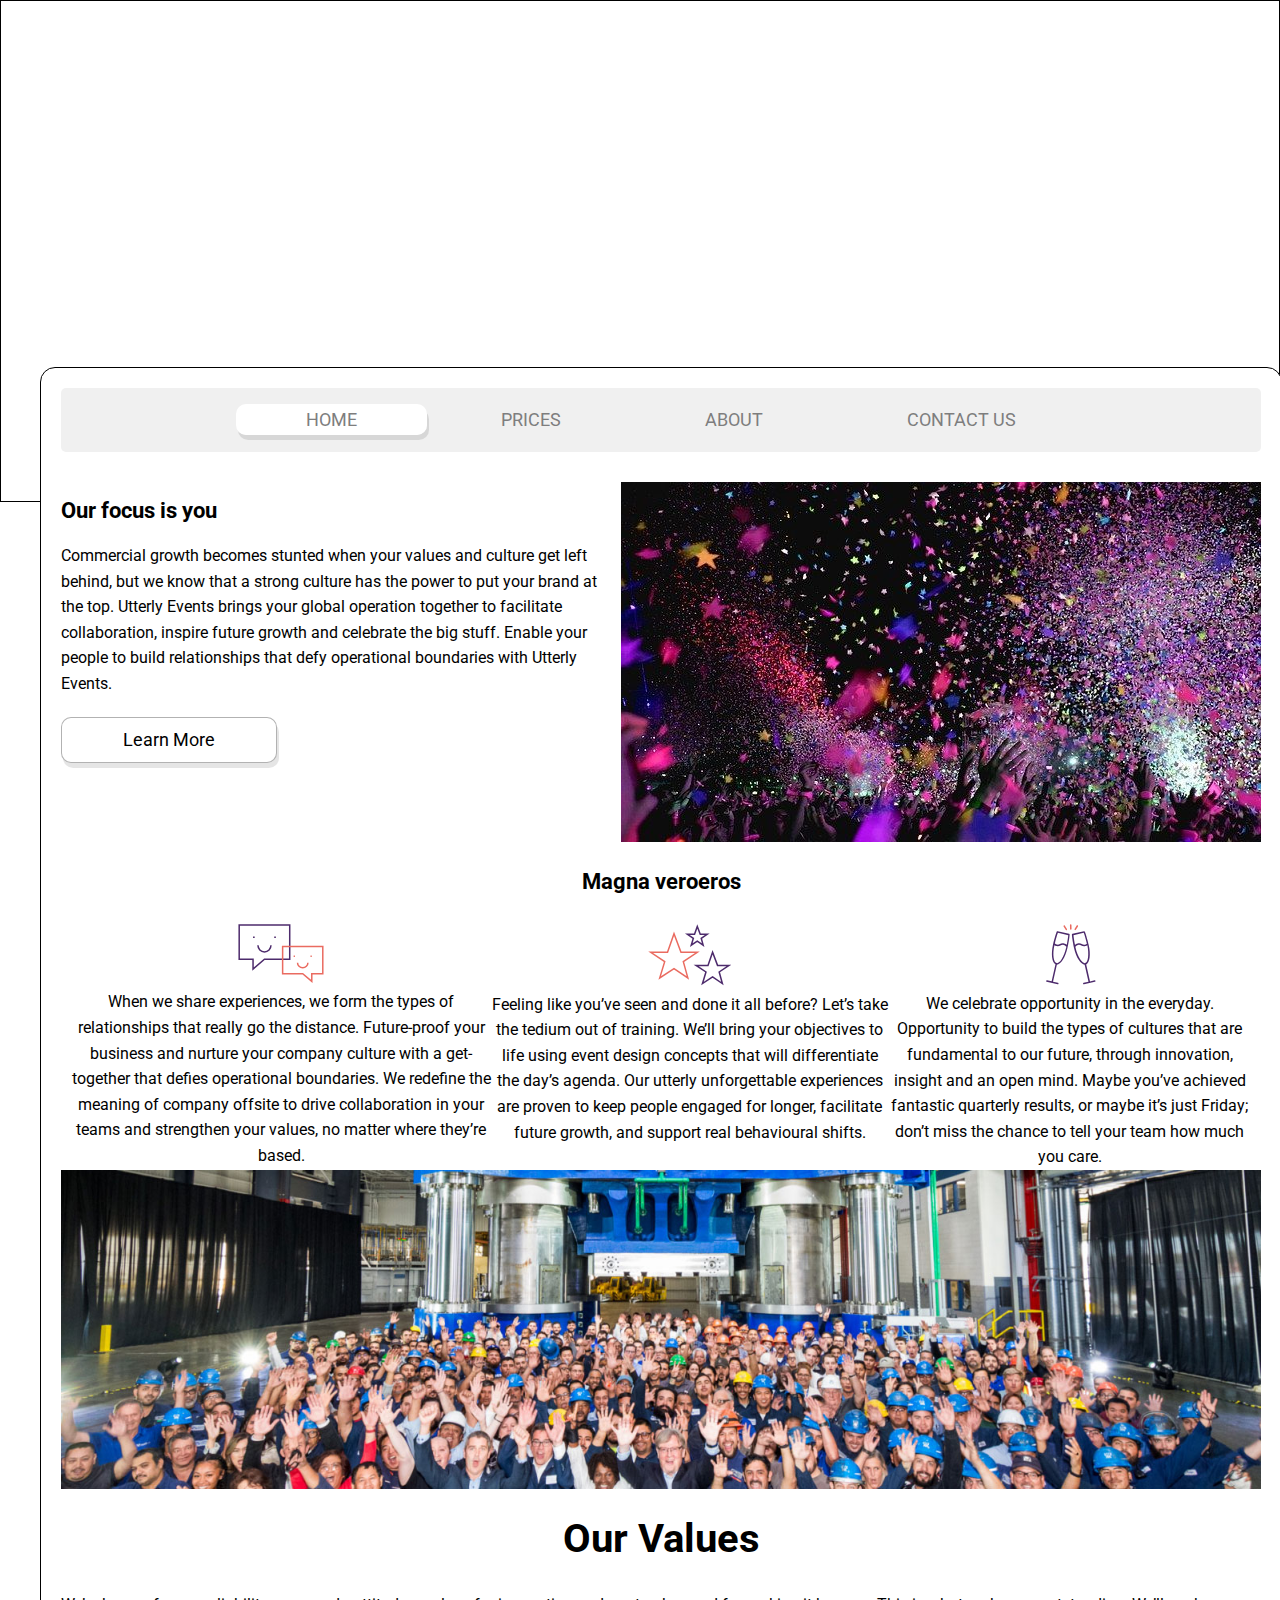
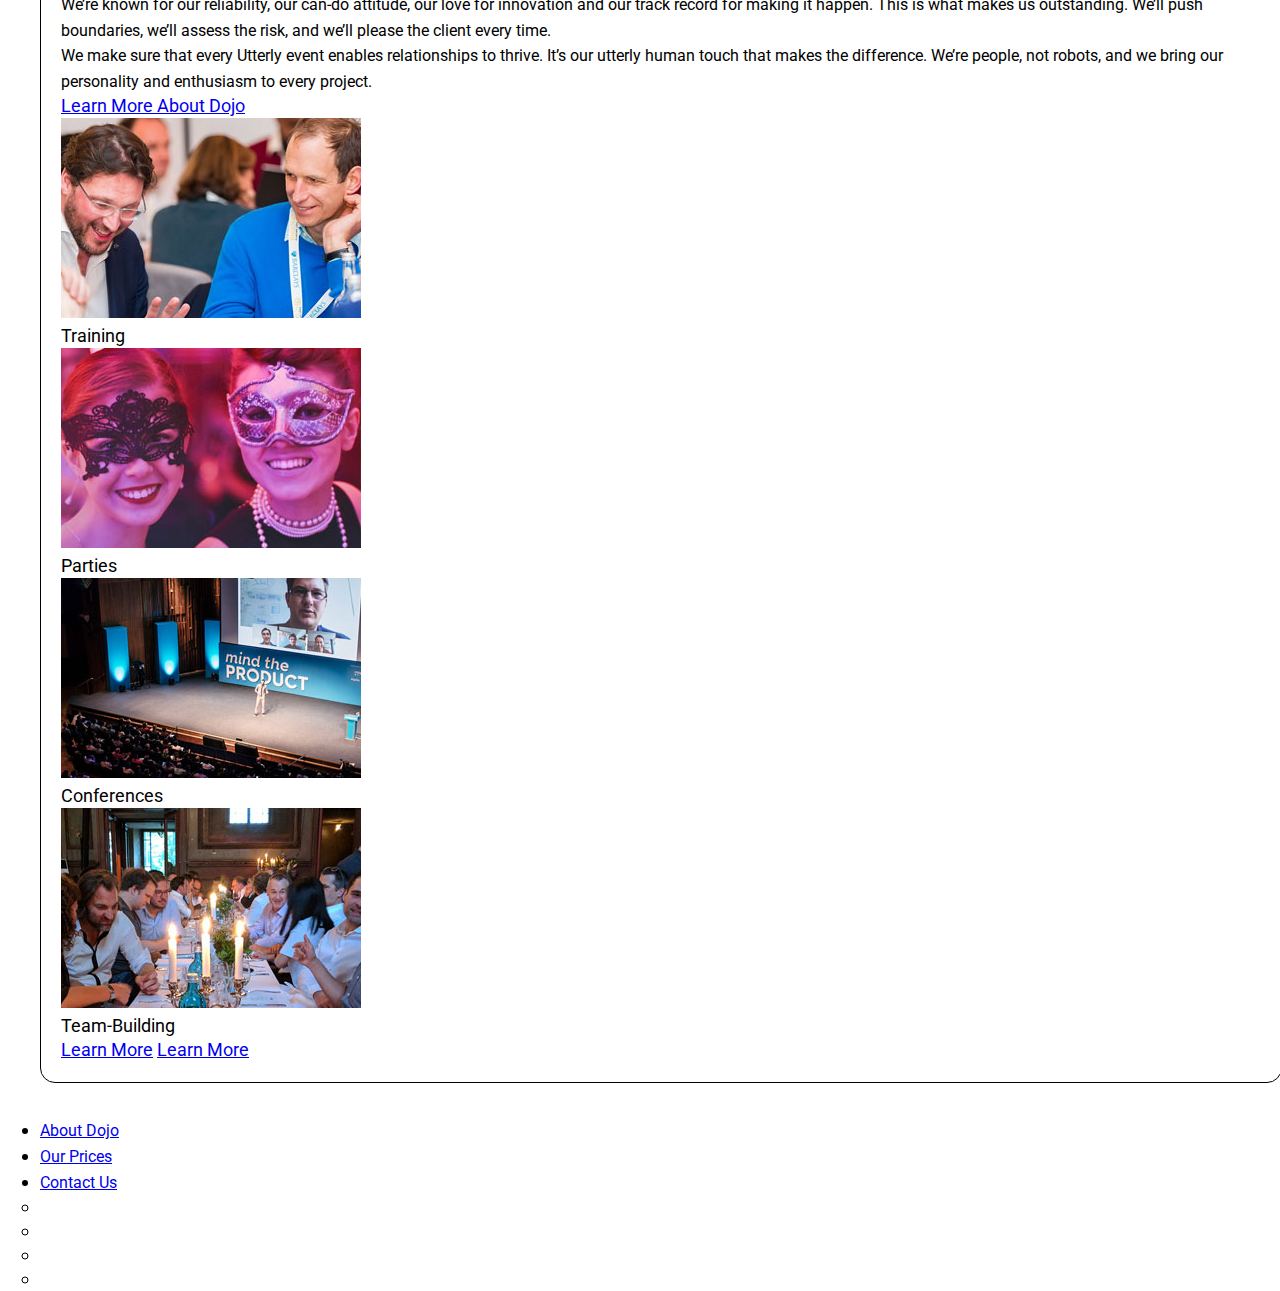
==== commit ea88552b: "added ggogle fonts to style sheet and syled logo and hedders" ====
--- a/index.html
+++ b/index.html
@@ -15,6 +15,7 @@
         <source src="media/live-music.mp4" type="video/mp4" />
         Your browser does not support the video tag.
       </video>
+      <div class="video-header">
       <svg viewBox="0 0 256 130" version="1.1" xmlns="http://www.w3.org/2000/svg" xmlns:xlink="http://www.w3.org/1999/xlink" preserveAspectRatio="xMidYMid">
           <defs>
               <linearGradient x1="-0.0116689288%" y1="50.0129952%" x2="100.00728%" y2="50.0129952%" id="linearGradient-1">
@@ -37,6 +38,7 @@
       </svg>
       <h1>Dojo Event Marketing</h1>
       <h2>Inspirational events designed to connect fast growing businesses</h2>
+    </div>
     </header>
 
     <!-- Outer Container -->
@@ -263,7 +265,7 @@
         </section>
 
         <!-- Second Section -->
-        <section>
+        <section class="image-module">
           <figure>
             <img src="images/event-marketing-02.jpg" />
           </figure>
--- a/styles/styles.css
+++ b/styles/styles.css
@@ -10,14 +10,18 @@
 }
 
 h1 {
-
+font-size: 2.5rem;
+line-height: normal;
 }
 
 h2 {
-
+font-size: 1.4rem;
+line-height: normal;
 }
 
 p {
+	font-size: 1rem;
+	line-height: 1.6rem;
 
 }
 #header{
@@ -27,12 +31,31 @@
 	z-index:0;
 	position:relative;
 }
+.video-header{
+	position:relative;
+	top: -720px;
+	width: 520px;
+	margin:0 auto;
+	text-align: center;
+	color: white;
+
+}
+
+.video-header svg{
+	width: 50%;
+}
+.video-header h2{
+	text-transform: uppercase;
+	font-weight: 200;
+}
 #header video{
 	width:100%;
 	position: relative;
 	top: -80px;
 
 }
+
+
 #container--main {
   width: 1200px;
   margin: 0 auto;
@@ -66,8 +89,21 @@
 	text-decoration: none;
 	text-transform: uppercase;
 
+
 }
-#navigation--main ul li a:hover{
+a.button{
+	text-decoration: none;
+	color: #000;
+	margin: 20px 0;
+	display: block;
+	width: 200px;
+	padding: 10px 7px;
+	text-align: center;
+	cursor: pointer;
+	border: 0.5px solid rgba(0,0,0,0.3);
+}
+
+#navigation--main ul li a:hover, .button{
 background-color: white;
 	border-radius: 10px;
 	box-shadow: 2px 5px rgba(0,0,0,0.1);
@@ -81,9 +117,22 @@
   display: flex;
   justify-content: space-between;
 }
+.content-module h2{
+	margin: 15px 0 20px 0;
+}
 .intro-section{
 	
 }
+.major {
+text-align: center;
+margin: 20px 0 30px 0;
+
+}
 .innner-intro-section{
 	display: flex;
+	margin: 0 10px;
+	text-align: center;
 }
+.image-module img {
+	width:100% ;
+}
